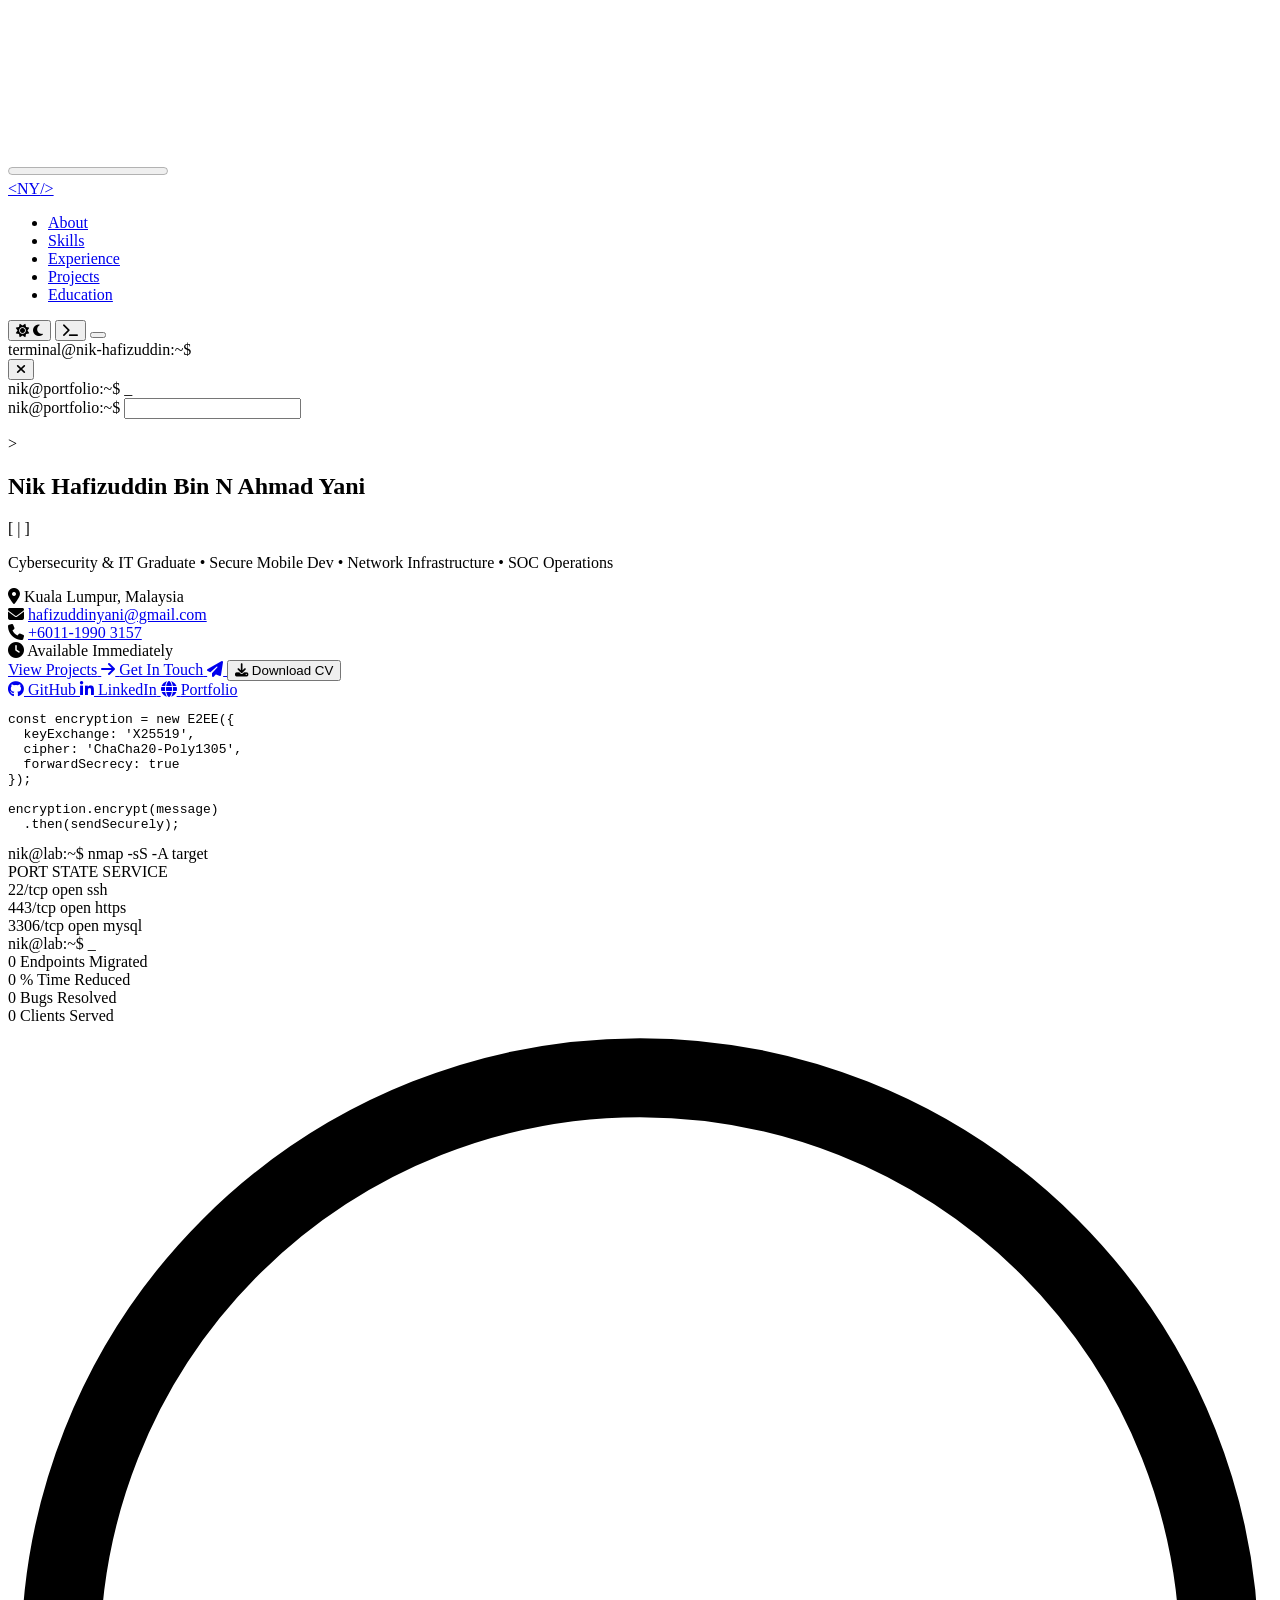
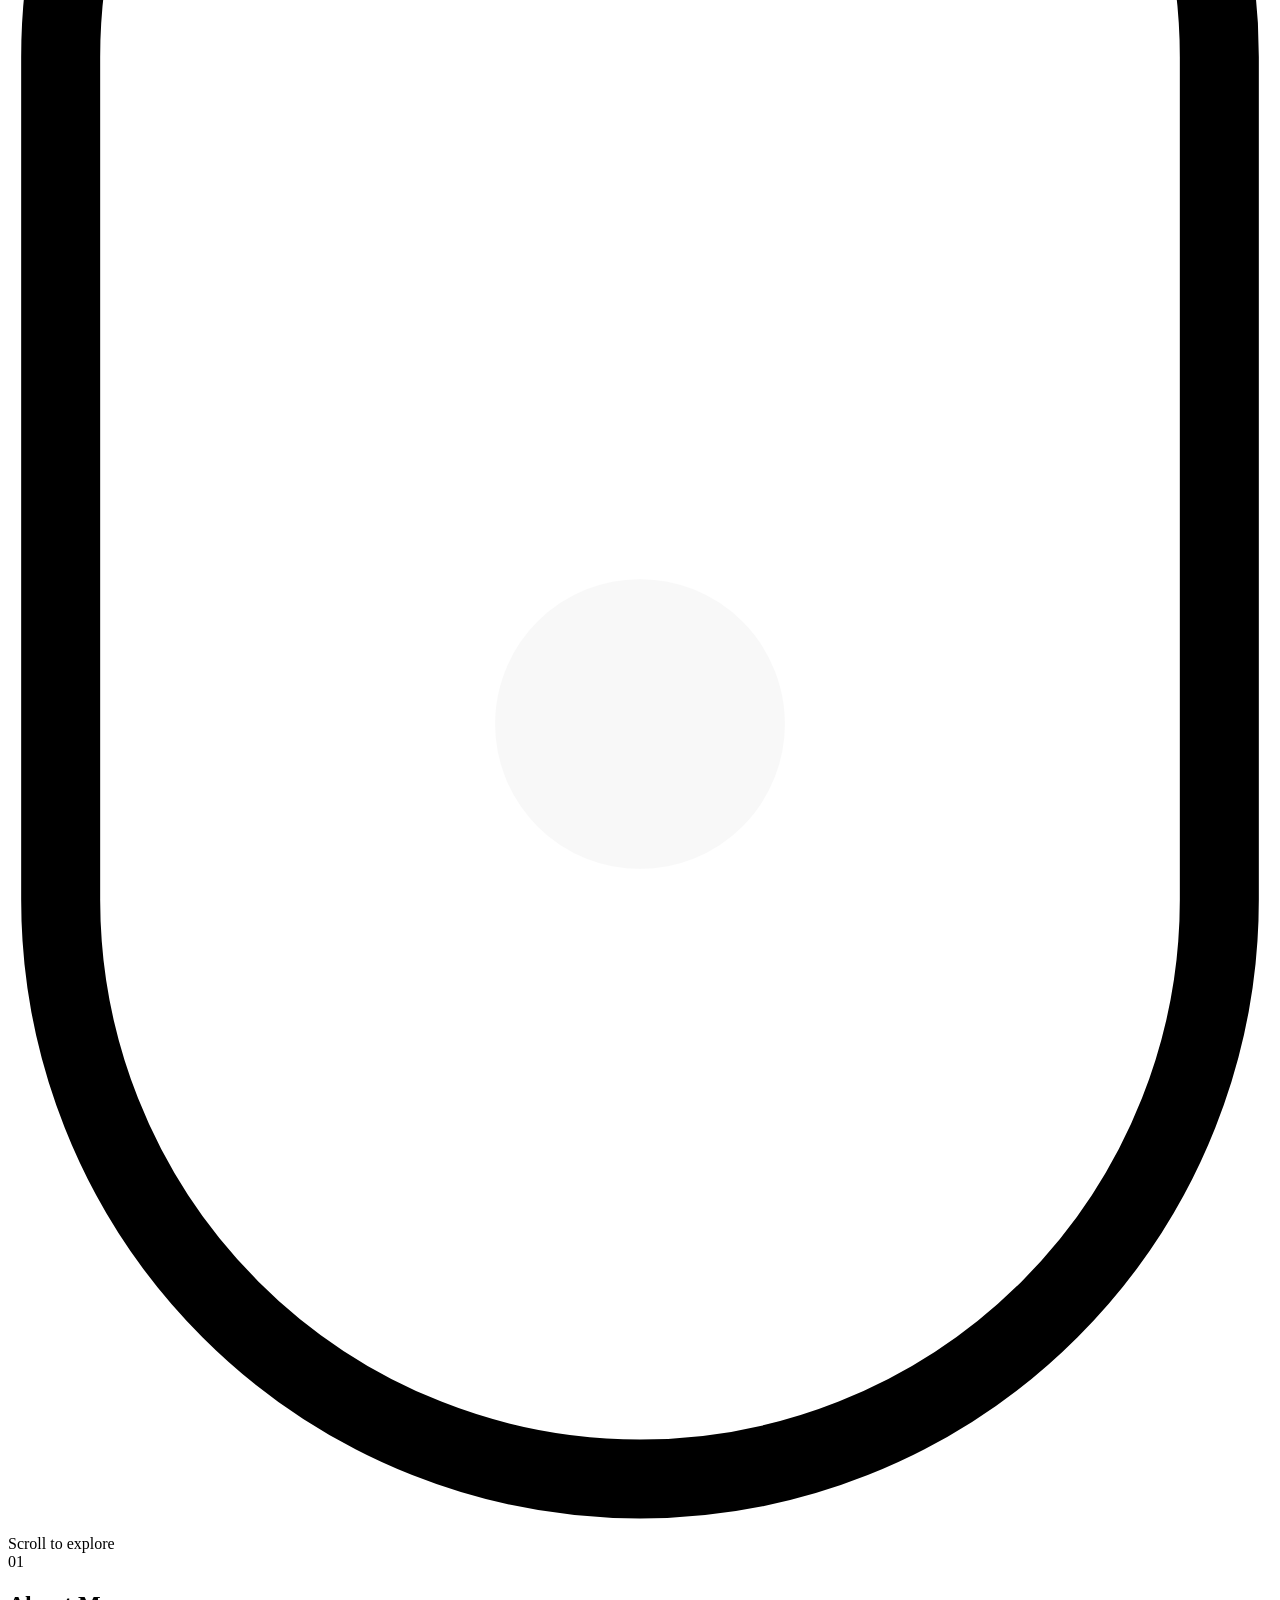
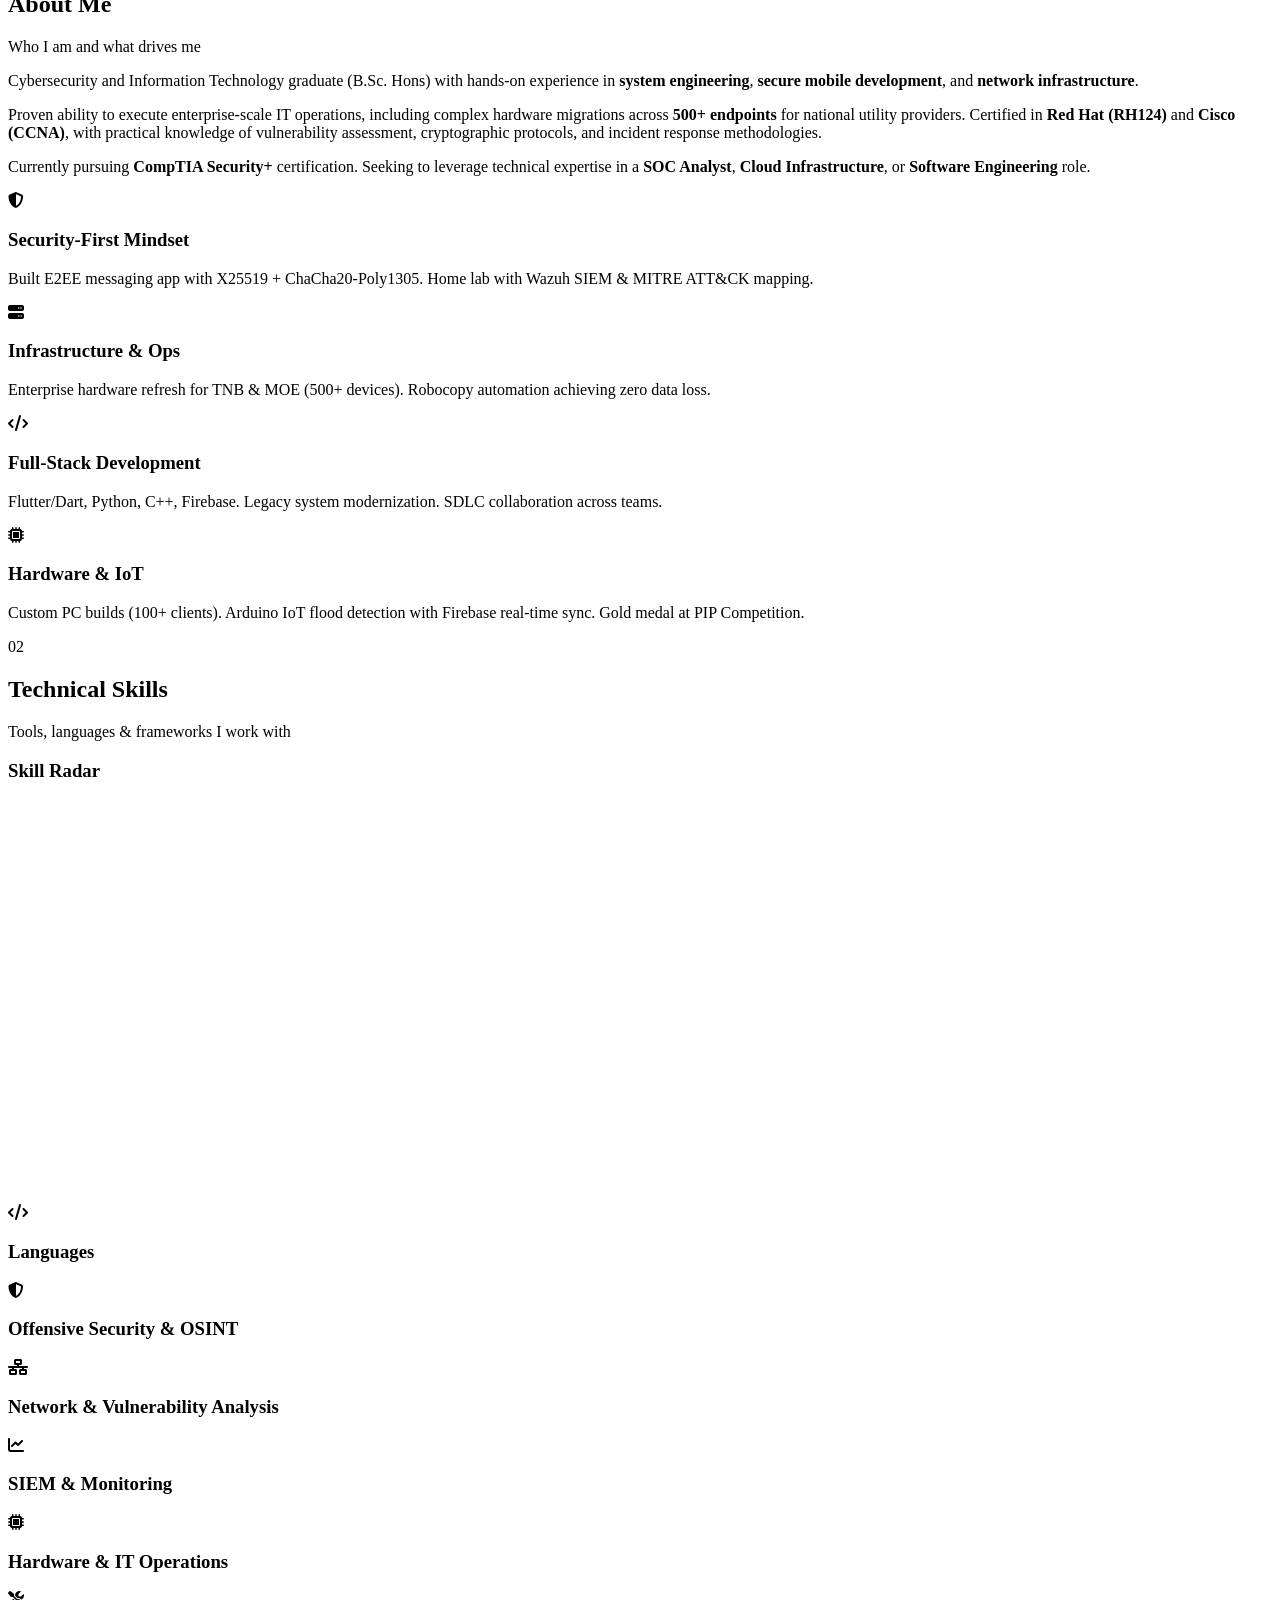
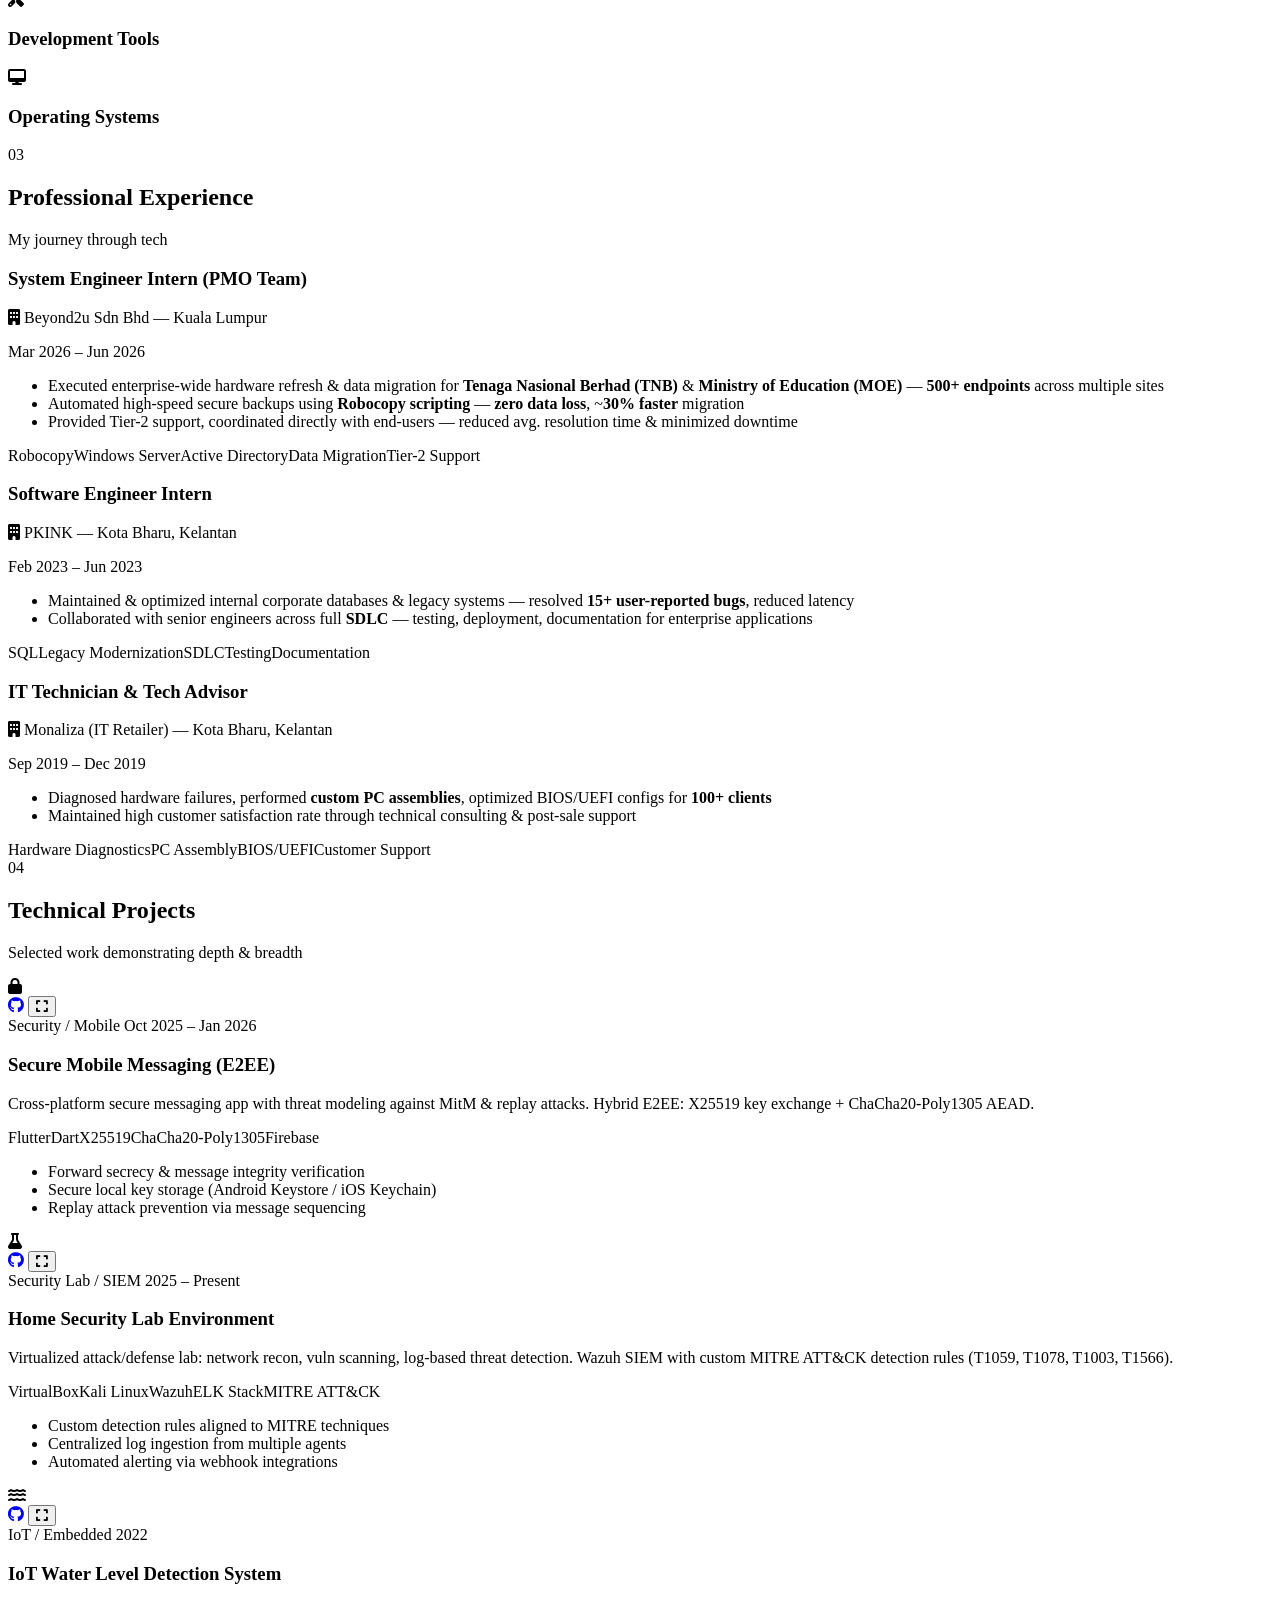
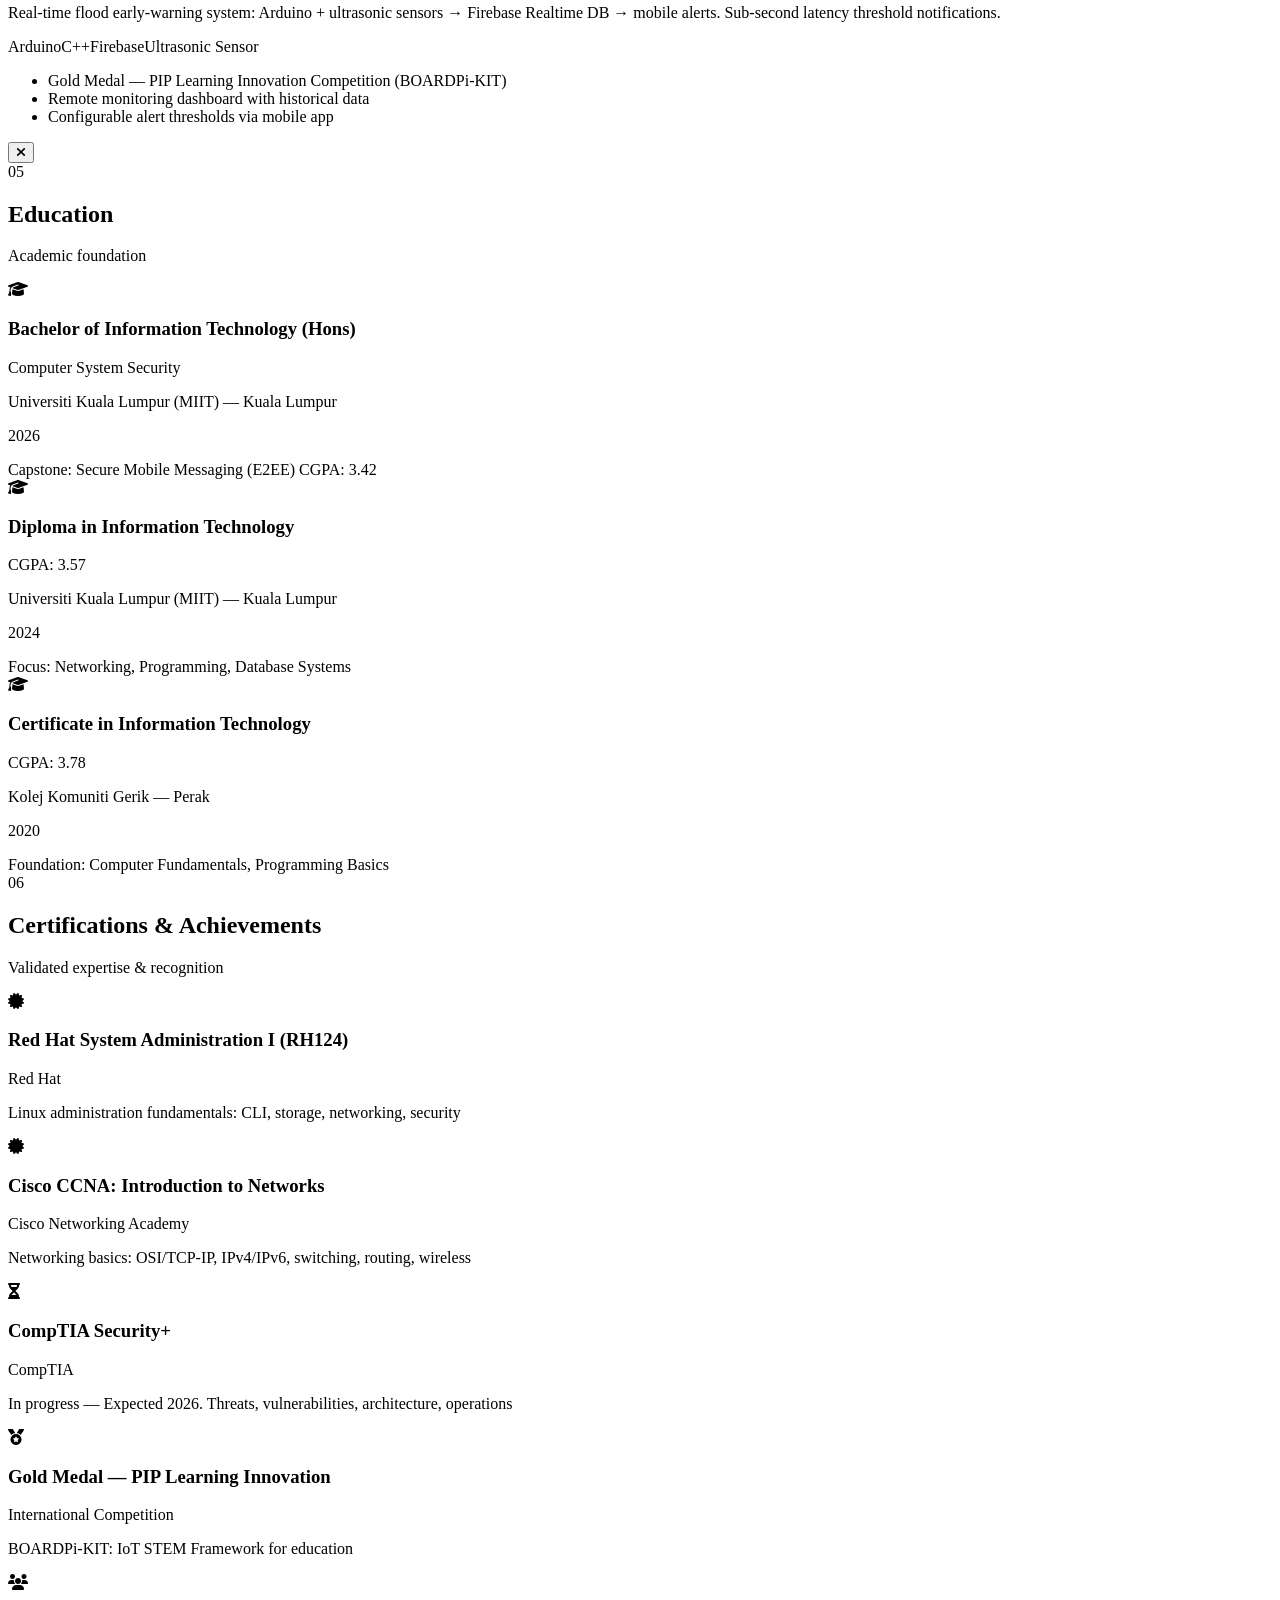
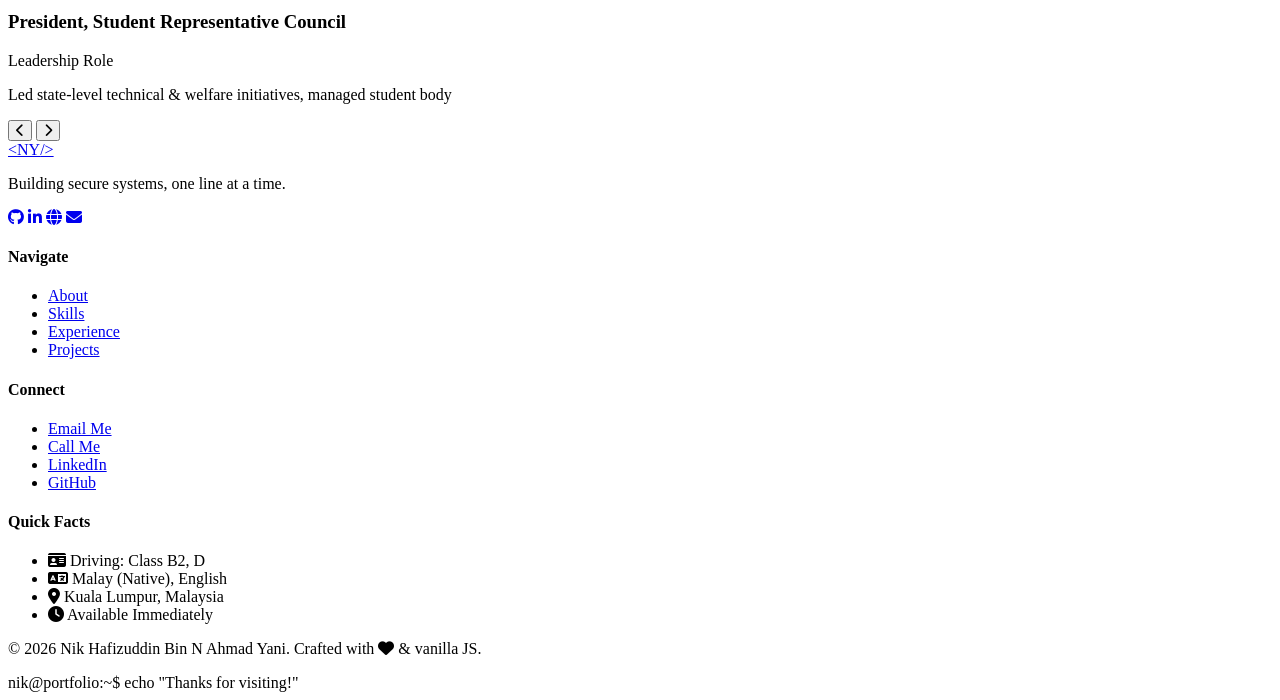
==== index.html @ fbc042b0 "Cybersecurity portfolio - vanilla JS, dark theme, matrix effects" ====
<!DOCTYPE html>
<html lang="en" data-theme="dark">
<head>
  <meta charset="UTF-8" />
  <meta name="viewport" content="width=device-width, initial-scale=1.0" />
  <meta name="description" content="Nik Hafizuddin Yani — Cybersecurity & IT Professional. Secure mobile development, network infrastructure, SOC operations." />
  <meta name="theme-color" content="#0a0e17" />
  <base href="/nik-portfolio-v2/" />
  <title>Nik Hafizuddin Yani | Cybersecurity & IT Portfolio</title>

  <link rel="preconnect" href="https://fonts.googleapis.com" />
  <link rel="preconnect" href="https://fonts.gstatic.com" crossorigin />
  <link href="https://fonts.googleapis.com/css2?family=JetBrains+Mono:wght@400;500;600;700&family=Space+Grotesk:wght@300;400;500;600;700&family=Inter:wght@300;400;500;600&display=swap" rel="stylesheet" />
  <link rel="stylesheet" href="https://cdnjs.cloudflare.com/ajax/libs/font-awesome/6.5.0/css/all.min.css" />
  <link rel="stylesheet" href="style.css" />

  <link rel="apple-touch-icon" sizes="180x180" href="data:image/svg+xml,<svg xmlns='http://www.w3.org/2000/svg' viewBox='0 0 100 100'><text y='.9em' font-size='90'>🛡️</text></svg>" />
</head>
<body>
  <!-- ===== BACKGROUND LAYERS ===== -->
  <canvas id="canvas-particles" class="bg-layer" aria-hidden="true"></canvas>
  <canvas id="canvas-matrix" class="bg-layer" aria-hidden="true"></canvas>
  <div class="bg-gradient" aria-hidden="true"></div>
  <div class="scanlines" aria-hidden="true"></div>

  <!-- ===== CUSTOM CURSOR ===== -->
  <div id="custom-cursor" class="cursor" aria-hidden="true">
    <div class="cursor-dot"></div>
    <div class="cursor-ring"></div>
    <div class="cursor-text"></div>
  </div>

  <!-- ===== PROGRESS BAR ===== -->
  <progress id="scroll-progress" class="scroll-progress" value="0" max="100" aria-hidden="true"></progress>

  <!-- ===== NAVIGATION ===== -->
  <nav class="navbar" role="navigation" aria-label="Main navigation">
    <div class="container nav-container">
      <a href="#hero" class="nav-logo" aria-label="Home">
        <span class="logo-bracket"><</span>NY<span class="logo-bracket">/></span>
      </a>

      <div class="nav-center">
        <ul class="nav-menu" role="menubar">
          <li role="none"><a href="#about" class="nav-link" role="menuitem" data-section="about">About</a></li>
          <li role="none"><a href="#skills" class="nav-link" role="menuitem" data-section="skills">Skills</a></li>
          <li role="none"><a href="#experience" class="nav-link" role="menuitem" data-section="experience">Experience</a></li>
          <li role="none"><a href="#projects" class="nav-link" role="menuitem" data-section="projects">Projects</a></li>
          <li role="none"><a href="#education" class="nav-link" role="menuitem" data-section="education">Education</a></li>
        </ul>
      </div>

      <div class="nav-actions">
        <button id="theme-toggle" class="btn-icon" aria-label="Toggle theme" aria-pressed="false">
          <i class="fas fa-sun" aria-hidden="true"></i>
          <i class="fas fa-moon" aria-hidden="true"></i>
        </button>
        <button id="terminal-toggle" class="btn-icon" aria-label="Open terminal" aria-expanded="false">
          <i class="fas fa-terminal" aria-hidden="true"></i>
        </button>
        <button class="nav-toggle" aria-label="Toggle menu" aria-expanded="false" aria-controls="nav-menu">
          <span class="hamburger"></span>
        </button>
      </div>
    </div>
  </nav>

  <!-- ===== TERMINAL EASTER EGG ===== -->
  <div id="terminal-overlay" class="terminal-overlay" role="dialog" aria-modal="true" aria-label="Interactive terminal">
    <div class="terminal-window">
      <div class="terminal-header">
        <div class="terminal-controls">
          <span class="control close" aria-hidden="true"></span>
          <span class="control minimize" aria-hidden="true"></span>
          <span class="control maximize" aria-hidden="true"></span>
        </div>
        <div class="terminal-title">terminal@nik-hafizuddin:~$</div>
        <button class="terminal-close" aria-label="Close terminal"><i class="fas fa-times"></i></button>
      </div>
      <div class="terminal-body" id="terminal-body">
        <div class="terminal-line">
          <span class="prompt">nik@portfolio:~$</span>
          <span class="cursor-blink">_</span>
        </div>
      </div>
      <div class="terminal-input-wrapper">
        <span class="prompt">nik@portfolio:~$</span>
        <input type="text" id="terminal-input" class="terminal-input" autocomplete="off" spellcheck="false" aria-label="Terminal command input" />
      </div>
    </div>
  </div>

  <!-- ===== HERO SECTION ===== -->
  <section id="hero" class="section hero" aria-labelledby="hero-title">
    <div class="container">
      <div class="hero-grid">
        <div class="hero-content">
          <p class="hero-greeting" aria-hidden="true">> <span class="typing-greeting"></span></p>

          <h1 id="hero-title" class="hero-name">
            <span class="name-line">Nik Hafizuddin</span>
            <span class="name-line">Bin N Ahmad Yani</span>
          </h1>

          <div class="hero-role">
            <span class="role-prefix" aria-hidden="true">[ </span>
            <span class="role-text" id="role-text"></span>
            <span class="role-cursor" aria-hidden="true">|</span>
            <span class="role-suffix" aria-hidden="true"> ]</span>
          </div>

          <p class="hero-tagline">Cybersecurity & IT Graduate • Secure Mobile Dev • Network Infrastructure • SOC Operations</p>

          <div class="hero-meta">
            <div class="meta-item">
              <i class="fas fa-map-marker-alt" aria-hidden="true"></i>
              <span>Kuala Lumpur, Malaysia</span>
            </div>
            <div class="meta-item">
              <i class="fas fa-envelope" aria-hidden="true"></i>
              <a href="mailto:hafizuddinyani@gmail.com">hafizuddinyani@gmail.com</a>
            </div>
            <div class="meta-item">
              <i class="fas fa-phone" aria-hidden="true"></i>
              <a href="tel:+601119903157">+6011-1990 3157</a>
            </div>
            <div class="meta-item">
              <i class="fas fa-clock" aria-hidden="true"></i>
              <span>Available Immediately</span>
            </div>
          </div>

          <div class="hero-actions">
            <a href="#projects" class="btn btn-primary">
              <span>View Projects</span>
              <i class="fas fa-arrow-right" aria-hidden="true"></i>
            </a>
            <a href="#contact" class="btn btn-secondary">
              <span>Get In Touch</span>
              <i class="fas fa-paper-plane" aria-hidden="true"></i>
            </a>
            <button class="btn btn-ghost" id="download-cv" aria-label="Download CV">
              <i class="fas fa-download" aria-hidden="true"></i>
              <span>Download CV</span>
            </button>
          </div>

          <div class="hero-socials">
            <a href="https://github.com/Hafizuddin-Yani" target="_blank" rel="noopener noreferrer" class="social-link" aria-label="GitHub">
              <i class="fab fa-github" aria-hidden="true"></i>
              <span>GitHub</span>
            </a>
            <a href="https://www.linkedin.com/in/nik-hafizuddin-yani-2288362a3/" target="_blank" rel="noopener noreferrer" class="social-link" aria-label="LinkedIn">
              <i class="fab fa-linkedin-in" aria-hidden="true"></i>
              <span>LinkedIn</span>
            </a>
            <a href="https://hafizuddin-yani.github.io" target="_blank" rel="noopener noreferrer" class="social-link" aria-label="Portfolio">
              <i class="fas fa-globe" aria-hidden="true"></i>
              <span>Portfolio</span>
            </a>
          </div>
        </div>

        <div class="hero-visual">
          <div class="hero-card-stack" aria-hidden="true">
            <div class="hero-card card-1">
              <div class="card-glow"></div>
              <div class="card-content">
                <div class="card-header">
                  <span class="card-dot red" aria-hidden="true"></span>
                  <span class="card-dot yellow" aria-hidden="true"></span>
                  <span class="card-dot green" aria-hidden="true"></span>
                </div>
                <pre class="card-code"><code>const encryption = <span class="kw">new</span> E2EE({
  keyExchange: <span class="str">'X25519'</span>,
  cipher: <span class="str">'ChaCha20-Poly1305'</span>,
  forwardSecrecy: <span class="kw">true</span>
});

encryption.<span class="fn">encrypt</span>(message)
  .<span class="fn">then</span>(sendSecurely);</code></pre>
              </div>
            </div>
            <div class="hero-card card-2">
              <div class="card-glow"></div>
              <div class="card-content">
                <div class="card-header">
                  <span class="card-dot red" aria-hidden="true"></span>
                  <span class="card-dot yellow" aria-hidden="true"></span>
                  <span class="card-dot green" aria-hidden="true"></span>
                </div>
                <div class="card-terminal">
                  <div class="term-line"><span class="prompt">nik@lab:~$</span> <span class="cmd">nmap -sS -A target</span></div>
                  <div class="term-line"><span class="out">PORT     STATE SERVICE</span></div>
                  <div class="term-line"><span class="out">22/tcp   open  ssh</span></div>
                  <div class="term-line"><span class="out">443/tcp  open  https</span></div>
                  <div class="term-line"><span class="out">3306/tcp open  mysql</span></div>
                  <div class="term-line"><span class="prompt">nik@lab:~$</span> <span class="cursor-blink">_</span></div>
                </div>
              </div>
            </div>
            <div class="hero-card card-3">
              <div class="card-glow"></div>
              <div class="card-content">
                <div class="card-header">
                  <span class="card-dot red" aria-hidden="true"></span>
                  <span class="card-dot yellow" aria-hidden="true"></span>
                  <span class="card-dot green" aria-hidden="true"></span>
                </div>
                <div class="card-metrics">
                  <div class="metric">
                    <span class="metric-value" data-count="500">0</span>
                    <span class="metric-label">Endpoints Migrated</span>
                  </div>
                  <div class="metric">
                    <span class="metric-value" data-count="30">0</span>
                    <span class="metric-label">% Time Reduced</span>
                  </div>
                  <div class="metric">
                    <span class="metric-value" data-count="15">0</span>
                    <span class="metric-label">Bugs Resolved</span>
                  </div>
                  <div class="metric">
                    <span class="metric-value" data-count="100">0</span>
                    <span class="metric-label">Clients Served</span>
                  </div>
                </div>
              </div>
            </div>
          </div>

          <div class="scroll-indicator" aria-hidden="true">
            <svg class="mouse" viewBox="0 0 24 40" fill="none" stroke="currentColor" stroke-width="1.5">
              <rect x="1" y="1" width="22" height="38" rx="11"/>
              <circle cx="12" cy="10" r="2" fill="currentColor">
                <animate attributeName="cy" from="10" to="25" dur="1.5s" repeatCount="indefinite"/>
                <animate attributeName="opacity" from="1" to="0" dur="1.5s" repeatCount="indefinite"/>
              </circle>
            </svg>
            <span>Scroll to explore</span>
          </div>
        </div>
      </div>
    </div>
  </section>

  <!-- ===== ABOUT SECTION ===== -->
  <section id="about" class="section" aria-labelledby="about-title">
    <div class="container">
      <header class="section-header">
        <span class="section-tag">01</span>
        <h2 id="about-title" class="section-title">About Me</h2>
        <p class="section-subtitle">Who I am and what drives me</p>
        <div class="section-divider"><span></span></div>
      </header>

      <div class="about-grid">
        <div class="about-text reveal">
          <p>Cybersecurity and Information Technology graduate (B.Sc. Hons) with hands-on experience in <strong>system engineering</strong>, <strong>secure mobile development</strong>, and <strong>network infrastructure</strong>.</p>
          <p>Proven ability to execute enterprise-scale IT operations, including complex hardware migrations across <strong>500+ endpoints</strong> for national utility providers. Certified in <strong>Red Hat (RH124)</strong> and <strong>Cisco (CCNA)</strong>, with practical knowledge of vulnerability assessment, cryptographic protocols, and incident response methodologies.</p>
          <p>Currently pursuing <strong>CompTIA Security+</strong> certification. Seeking to leverage technical expertise in a <strong>SOC Analyst</strong>, <strong>Cloud Infrastructure</strong>, or <strong>Software Engineering</strong> role.</p>
        </div>

        <div class="about-highlights reveal">
          <div class="highlight-card">
            <div class="highlight-icon"><i class="fas fa-shield-alt" aria-hidden="true"></i></div>
            <div class="highlight-content">
              <h3>Security-First Mindset</h3>
              <p>Built E2EE messaging app with X25519 + ChaCha20-Poly1305. Home lab with Wazuh SIEM & MITRE ATT&CK mapping.</p>
            </div>
          </div>
          <div class="highlight-card">
            <div class="highlight-icon"><i class="fas fa-server" aria-hidden="true"></i></div>
            <div class="highlight-content">
              <h3>Infrastructure & Ops</h3>
              <p>Enterprise hardware refresh for TNB & MOE (500+ devices). Robocopy automation achieving zero data loss.</p>
            </div>
          </div>
          <div class="highlight-card">
            <div class="highlight-icon"><i class="fas fa-code" aria-hidden="true"></i></div>
            <div class="highlight-content">
              <h3>Full-Stack Development</h3>
              <p>Flutter/Dart, Python, C++, Firebase. Legacy system modernization. SDLC collaboration across teams.</p>
            </div>
          </div>
          <div class="highlight-card">
            <div class="highlight-icon"><i class="fas fa-microchip" aria-hidden="true"></i></div>
            <div class="highlight-content">
              <h3>Hardware & IoT</h3>
              <p>Custom PC builds (100+ clients). Arduino IoT flood detection with Firebase real-time sync. Gold medal at PIP Competition.</p>
            </div>
          </div>
        </div>
      </div>
    </div>
  </section>

  <!-- ===== SKILLS SECTION ===== -->
  <section id="skills" class="section section-alt" aria-labelledby="skills-title">
    <div class="container">
      <header class="section-header">
        <span class="section-tag">02</span>
        <h2 id="skills-title" class="section-title">Technical Skills</h2>
        <p class="section-subtitle">Tools, languages & frameworks I work with</p>
        <div class="section-divider"><span></span></div>
      </header>

      <div class="skills-layout">
        <div class="skills-radar-wrap reveal">
          <h3 class="radar-title">Skill Radar</h3>
          <canvas id="skill-radar" class="skill-radar" aria-label="Skill proficiency radar chart" width="400" height="400"></canvas>
          <div class="radar-legend" id="radar-legend"></div>
        </div>

        <div class="skills-categories">
          <div class="skill-category reveal" data-category="languages">
            <div class="category-header">
              <i class="fas fa-code" aria-hidden="true"></i>
              <h3>Languages</h3>
            </div>
            <div class="skill-bars" id="skills-languages"></div>
          </div>

          <div class="skill-category reveal" data-category="security">
            <div class="category-header">
              <i class="fas fa-shield-halved" aria-hidden="true"></i>
              <h3>Offensive Security & OSINT</h3>
            </div>
            <div class="skill-bars" id="skills-security"></div>
          </div>

          <div class="skill-category reveal" data-category="network">
            <div class="category-header">
              <i class="fas fa-network-wired" aria-hidden="true"></i>
              <h3>Network & Vulnerability Analysis</h3>
            </div>
            <div class="skill-bars" id="skills-network"></div>
          </div>

          <div class="skill-category reveal" data-category="siem">
            <div class="category-header">
              <i class="fas fa-chart-line" aria-hidden="true"></i>
              <h3>SIEM & Monitoring</h3>
            </div>
            <div class="skill-bars" id="skills-siem"></div>
          </div>

          <div class="skill-category reveal" data-category="hardware">
            <div class="category-header">
              <i class="fas fa-microchip" aria-hidden="true"></i>
              <h3>Hardware & IT Operations</h3>
            </div>
            <div class="skill-bars" id="skills-hardware"></div>
          </div>

          <div class="skill-category reveal" data-category="devtools">
            <div class="category-header">
              <i class="fas fa-tools" aria-hidden="true"></i>
              <h3>Development Tools</h3>
            </div>
            <div class="skill-bars" id="skills-devtools"></div>
          </div>

          <div class="skill-category reveal" data-category="os">
            <div class="category-header">
              <i class="fas fa-desktop" aria-hidden="true"></i>
              <h3>Operating Systems</h3>
            </div>
            <div class="skill-bars" id="skills-os"></div>
          </div>
        </div>
      </div>
    </div>
  </section>

  <!-- ===== EXPERIENCE SECTION ===== -->
  <section id="experience" class="section" aria-labelledby="experience-title">
    <div class="container">
      <header class="section-header">
        <span class="section-tag">03</span>
        <h2 id="experience-title" class="section-title">Professional Experience</h2>
        <p class="section-subtitle">My journey through tech</p>
        <div class="section-divider"><span></span></div>
      </header>

      <div class="timeline" role="list" aria-label="Work experience timeline">
        <div class="timeline-item reveal" role="listitem">
          <div class="timeline-marker" aria-hidden="true">
            <span class="marker-dot"></span>
            <span class="marker-pulse"></span>
          </div>
          <div class="timeline-content">
            <div class="timeline-header">
              <div>
                <h3 class="timeline-role">System Engineer Intern (PMO Team)</h3>
                <p class="timeline-company"><i class="fas fa-building" aria-hidden="true"></i> Beyond2u Sdn Bhd — Kuala Lumpur</p>
              </div>
              <span class="timeline-date">Mar 2026 – Jun 2026</span>
            </div>
            <ul class="timeline-details">
              <li>Executed enterprise-wide hardware refresh & data migration for <strong>Tenaga Nasional Berhad (TNB)</strong> & <strong>Ministry of Education (MOE)</strong> — <strong>500+ endpoints</strong> across multiple sites</li>
              <li>Automated high-speed secure backups using <strong>Robocopy scripting</strong> — <strong>zero data loss</strong>, ~<strong>30% faster</strong> migration</li>
              <li>Provided Tier-2 support, coordinated directly with end-users — reduced avg. resolution time & minimized downtime</li>
            </ul>
            <div class="timeline-tech">
              <span>Robocopy</span><span>Windows Server</span><span>Active Directory</span><span>Data Migration</span><span>Tier-2 Support</span>
            </div>
          </div>
        </div>

        <div class="timeline-item reveal" role="listitem">
          <div class="timeline-marker" aria-hidden="true">
            <span class="marker-dot"></span>
            <span class="marker-pulse"></span>
          </div>
          <div class="timeline-content">
            <div class="timeline-header">
              <div>
                <h3 class="timeline-role">Software Engineer Intern</h3>
                <p class="timeline-company"><i class="fas fa-building" aria-hidden="true"></i> PKINK — Kota Bharu, Kelantan</p>
              </div>
              <span class="timeline-date">Feb 2023 – Jun 2023</span>
            </div>
            <ul class="timeline-details">
              <li>Maintained & optimized internal corporate databases & legacy systems — resolved <strong>15+ user-reported bugs</strong>, reduced latency</li>
              <li>Collaborated with senior engineers across full <strong>SDLC</strong> — testing, deployment, documentation for enterprise applications</li>
            </ul>
            <div class="timeline-tech">
              <span>SQL</span><span>Legacy Modernization</span><span>SDLC</span><span>Testing</span><span>Documentation</span>
            </div>
          </div>
        </div>

        <div class="timeline-item reveal" role="listitem">
          <div class="timeline-marker" aria-hidden="true">
            <span class="marker-dot"></span>
            <span class="marker-pulse"></span>
          </div>
          <div class="timeline-content">
            <div class="timeline-header">
              <div>
                <h3 class="timeline-role">IT Technician & Tech Advisor</h3>
                <p class="timeline-company"><i class="fas fa-building" aria-hidden="true"></i> Monaliza (IT Retailer) — Kota Bharu, Kelantan</p>
              </div>
              <span class="timeline-date">Sep 2019 – Dec 2019</span>
            </div>
            <ul class="timeline-details">
              <li>Diagnosed hardware failures, performed <strong>custom PC assemblies</strong>, optimized BIOS/UEFI configs for <strong>100+ clients</strong></li>
              <li>Maintained high customer satisfaction rate through technical consulting & post-sale support</li>
            </ul>
            <div class="timeline-tech">
              <span>Hardware Diagnostics</span><span>PC Assembly</span><span>BIOS/UEFI</span><span>Customer Support</span>
            </div>
          </div>
        </div>
      </div>
    </div>
  </section>

  <!-- ===== PROJECTS SECTION ===== -->
  <section id="projects" class="section section-alt" aria-labelledby="projects-title">
    <div class="container">
      <header class="section-header">
        <span class="section-tag">04</span>
        <h2 id="projects-title" class="section-title">Technical Projects</h2>
        <p class="section-subtitle">Selected work demonstrating depth & breadth</p>
        <div class="section-divider"><span></span></div>
      </header>

      <div class="projects-grid" role="list">
        <article class="project-card reveal" role="listitem" data-project="secure-messaging">
          <div class="project-visual">
            <div class="project-glow"></div>
            <div class="project-icon"><i class="fas fa-lock" aria-hidden="true"></i></div>
            <div class="project-overlay">
              <a href="#" class="project-link" aria-label="View source code"><i class="fab fa-github" aria-hidden="true"></i></a>
              <button class="project-link" data-modal="secure-messaging" aria-label="View details"><i class="fas fa-expand" aria-hidden="true"></i></button>
            </div>
          </div>
          <div class="project-content">
            <div class="project-meta">
              <span class="project-type">Security / Mobile</span>
              <span class="project-date">Oct 2025 – Jan 2026</span>
            </div>
            <h3 class="project-title">Secure Mobile Messaging (E2EE)</h3>
            <p class="project-desc">Cross-platform secure messaging app with threat modeling against MitM & replay attacks. Hybrid E2EE: X25519 key exchange + ChaCha20-Poly1305 AEAD.</p>
            <div class="project-tech">
              <span>Flutter</span><span>Dart</span><span>X25519</span><span>ChaCha20-Poly1305</span><span>Firebase</span>
            </div>
            <ul class="project-highlights">
              <li>Forward secrecy & message integrity verification</li>
              <li>Secure local key storage (Android Keystore / iOS Keychain)</li>
              <li>Replay attack prevention via message sequencing</li>
            </ul>
          </div>
        </article>

        <article class="project-card reveal" role="listitem" data-project="security-lab">
          <div class="project-visual">
            <div class="project-glow"></div>
            <div class="project-icon"><i class="fas fa-flask" aria-hidden="true"></i></div>
            <div class="project-overlay">
              <a href="#" class="project-link" aria-label="View source code"><i class="fab fa-github" aria-hidden="true"></i></a>
              <button class="project-link" data-modal="security-lab" aria-label="View details"><i class="fas fa-expand" aria-hidden="true"></i></button>
            </div>
          </div>
          <div class="project-content">
            <div class="project-meta">
              <span class="project-type">Security Lab / SIEM</span>
              <span class="project-date">2025 – Present</span>
            </div>
            <h3 class="project-title">Home Security Lab Environment</h3>
            <p class="project-desc">Virtualized attack/defense lab: network recon, vuln scanning, log-based threat detection. Wazuh SIEM with custom MITRE ATT&CK detection rules (T1059, T1078, T1003, T1566).</p>
            <div class="project-tech">
              <span>VirtualBox</span><span>Kali Linux</span><span>Wazuh</span><span>ELK Stack</span><span>MITRE ATT&CK</span>
            </div>
            <ul class="project-highlights">
              <li>Custom detection rules aligned to MITRE techniques</li>
              <li>Centralized log ingestion from multiple agents</li>
              <li>Automated alerting via webhook integrations</li>
            </ul>
          </div>
        </article>

        <article class="project-card reveal" role="listitem" data-project="iot-water">
          <div class="project-visual">
            <div class="project-glow"></div>
            <div class="project-icon"><i class="fas fa-water" aria-hidden="true"></i></div>
            <div class="project-overlay">
              <a href="#" class="project-link" aria-label="View source code"><i class="fab fa-github" aria-hidden="true"></i></a>
              <button class="project-link" data-modal="iot-water" aria-label="View details"><i class="fas fa-expand" aria-hidden="true"></i></button>
            </div>
          </div>
          <div class="project-content">
            <div class="project-meta">
              <span class="project-type">IoT / Embedded</span>
              <span class="project-date">2022</span>
            </div>
            <h3 class="project-title">IoT Water Level Detection System</h3>
            <p class="project-desc">Real-time flood early-warning system: Arduino + ultrasonic sensors → Firebase Realtime DB → mobile alerts. Sub-second latency threshold notifications.</p>
            <div class="project-tech">
              <span>Arduino</span><span>C++</span><span>Firebase</span><span>Ultrasonic Sensor</span>
            </div>
            <ul class="project-highlights">
              <li>Gold Medal — PIP Learning Innovation Competition (BOARDPi-KIT)</li>
              <li>Remote monitoring dashboard with historical data</li>
              <li>Configurable alert thresholds via mobile app</li>
            </ul>
          </div>
        </article>
      </div>
    </div>
  </section>

  <!-- ===== PROJECT MODALS ===== -->
  <div id="project-modal" class="modal" role="dialog" aria-modal="true" aria-labelledby="modal-title">
    <div class="modal-backdrop" aria-hidden="true"></div>
    <div class="modal-window">
      <button class="modal-close" aria-label="Close modal"><i class="fas fa-times" aria-hidden="true"></i></button>
      <div class="modal-content" id="modal-content"></div>
    </div>
  </div>

  <!-- ===== EDUCATION SECTION ===== -->
  <section id="education" class="section" aria-labelledby="education-title">
    <div class="container">
      <header class="section-header">
        <span class="section-tag">05</span>
        <h2 id="education-title" class="section-title">Education</h2>
        <p class="section-subtitle">Academic foundation</p>
        <div class="section-divider"><span></span></div>
      </header>

      <div class="education-timeline">
        <article class="edu-item reveal">
          <div class="edu-marker" aria-hidden="true"></div>
          <div class="edu-content">
            <div class="edu-icon"><i class="fas fa-graduation-cap" aria-hidden="true"></i></div>
            <h3>Bachelor of Information Technology (Hons)</h3>
            <p class="edu-field">Computer System Security</p>
            <p class="edu-school">Universiti Kuala Lumpur (MIIT) — Kuala Lumpur</p>
            <p class="edu-year">2026</p>
            <div class="edu-details">
              <span>Capstone: Secure Mobile Messaging (E2EE)</span>
              <span>CGPA: 3.42</span>
            </div>
          </div>
        </article>

        <article class="edu-item reveal">
          <div class="edu-marker" aria-hidden="true"></div>
          <div class="edu-content">
            <div class="edu-icon"><i class="fas fa-graduation-cap" aria-hidden="true"></i></div>
            <h3>Diploma in Information Technology</h3>
            <p class="edu-field">CGPA: 3.57</p>
            <p class="edu-school">Universiti Kuala Lumpur (MIIT) — Kuala Lumpur</p>
            <p class="edu-year">2024</p>
            <div class="edu-details">
              <span>Focus: Networking, Programming, Database Systems</span>
            </div>
          </div>
        </article>

        <article class="edu-item reveal">
          <div class="edu-marker" aria-hidden="true"></div>
          <div class="edu-content">
            <div class="edu-icon"><i class="fas fa-graduation-cap" aria-hidden="true"></i></div>
            <h3>Certificate in Information Technology</h3>
            <p class="edu-field">CGPA: 3.78</p>
            <p class="edu-school">Kolej Komuniti Gerik — Perak</p>
            <p class="edu-year">2020</p>
            <div class="edu-details">
              <span>Foundation: Computer Fundamentals, Programming Basics</span>
            </div>
          </div>
        </article>
      </div>
    </div>
  </section>

  <!-- ===== CERTIFICATIONS SECTION ===== -->
  <section id="certifications" class="section section-alt" aria-labelledby="certifications-title">
    <div class="container">
      <header class="section-header">
        <span class="section-tag">06</span>
        <h2 id="certifications-title" class="section-title">Certifications & Achievements</h2>
        <p class="section-subtitle">Validated expertise & recognition</p>
        <div class="section-divider"><span></span></div>
      </header>

      <div class="certs-carousel">
        <div class="certs-track" id="certs-track">
          <article class="cert-card reveal">
            <div class="cert-badge"><i class="fas fa-certificate" aria-hidden="true"></i></div>
            <h3>Red Hat System Administration I (RH124)</h3>
            <p class="cert-issuer">Red Hat</p>
            <p class="cert-desc">Linux administration fundamentals: CLI, storage, networking, security</p>
          </article>

          <article class="cert-card reveal">
            <div class="cert-badge"><i class="fas fa-certificate" aria-hidden="true"></i></div>
            <h3>Cisco CCNA: Introduction to Networks</h3>
            <p class="cert-issuer">Cisco Networking Academy</p>
            <p class="cert-desc">Networking basics: OSI/TCP-IP, IPv4/IPv6, switching, routing, wireless</p>
          </article>

          <article class="cert-card reveal">
            <div class="cert-badge in-progress"><i class="fas fa-hourglass-half" aria-hidden="true"></i></div>
            <h3>CompTIA Security+</h3>
            <p class="cert-issuer">CompTIA</p>
            <p class="cert-desc">In progress — Expected 2026. Threats, vulnerabilities, architecture, operations</p>
          </article>

          <article class="cert-card reveal">
            <div class="cert-badge gold"><i class="fas fa-medal" aria-hidden="true"></i></div>
            <h3>Gold Medal — PIP Learning Innovation</h3>
            <p class="cert-issuer">International Competition</p>
            <p class="cert-desc">BOARDPi-KIT: IoT STEM Framework for education</p>
          </article>

          <article class="cert-card reveal">
            <div class="cert-badge"><i class="fas fa-users" aria-hidden="true"></i></div>
            <h3>President, Student Representative Council</h3>
            <p class="cert-issuer">Leadership Role</p>
            <p class="cert-desc">Led state-level technical & welfare initiatives, managed student body</p>
          </article>
        </div>
        <button class="carousel-btn prev" aria-label="Previous certification"><i class="fas fa-chevron-left" aria-hidden="true"></i></button>
        <button class="carousel-btn next" aria-label="Next certification"><i class="fas fa-chevron-right" aria-hidden="true"></i></button>
        <div class="carousel-dots" id="certs-dots"></div>
      </div>
    </div>
  </section>

  <!-- ===== CONTACT / FOOTER ===== -->
  <footer id="contact" class="footer" role="contentinfo">
    <div class="container">
      <div class="footer-main">
        <div class="footer-brand">
          <a href="#hero" class="footer-logo"><span class="logo-bracket"><</span>NY<span class="logo-bracket">/></span></a>
          <p class="footer-tagline">Building secure systems, one line at a time.</p>
          <div class="footer-socials">
            <a href="https://github.com/Hafizuddin-Yani" target="_blank" rel="noopener noreferrer" aria-label="GitHub"><i class="fab fa-github" aria-hidden="true"></i></a>
            <a href="https://www.linkedin.com/in/nik-hafizuddin-yani-2288362a3/" target="_blank" rel="noopener noreferrer" aria-label="LinkedIn"><i class="fab fa-linkedin-in" aria-hidden="true"></i></a>
            <a href="https://hafizuddin-yani.github.io" target="_blank" rel="noopener noreferrer" aria-label="Portfolio"><i class="fas fa-globe" aria-hidden="true"></i></a>
            <a href="mailto:hafizuddinyani@gmail.com" aria-label="Email"><i class="fas fa-envelope" aria-hidden="true"></i></a>
          </div>
        </div>

        <div class="footer-links">
          <div class="footer-col">
            <h4>Navigate</h4>
            <ul>
              <li><a href="#about">About</a></li>
              <li><a href="#skills">Skills</a></li>
              <li><a href="#experience">Experience</a></li>
              <li><a href="#projects">Projects</a></li>
            </ul>
          </div>
          <div class="footer-col">
            <h4>Connect</h4>
            <ul>
              <li><a href="mailto:hafizuddinyani@gmail.com">Email Me</a></li>
              <li><a href="tel:+601119903157">Call Me</a></li>
              <li><a href="https://www.linkedin.com/in/nik-hafizuddin-yani-2288362a3/" target="_blank" rel="noopener noreferrer">LinkedIn</a></li>
              <li><a href="https://github.com/Hafizuddin-Yani" target="_blank" rel="noopener noreferrer">GitHub</a></li>
            </ul>
          </div>
          <div class="footer-col">
            <h4>Quick Facts</h4>
            <ul class="footer-facts">
              <li><i class="fas fa-id-card" aria-hidden="true"></i> Driving: Class B2, D</li>
              <li><i class="fas fa-language" aria-hidden="true"></i> Malay (Native), English</li>
              <li><i class="fas fa-map-marker-alt" aria-hidden="true"></i> Kuala Lumpur, Malaysia</li>
              <li><i class="fas fa-clock" aria-hidden="true"></i> Available Immediately</li>
            </ul>
          </div>
        </div>
      </div>

      <div class="footer-bottom">
        <p class="copyright">&copy; 2026 Nik Hafizuddin Bin N Ahmad Yani. Crafted with <i class="fas fa-heart" aria-hidden="true"></i> & vanilla JS.</p>
        <div class="footer-terminal">
          <span class="prompt">nik@portfolio:~$</span>
          <span class="cmd">echo "Thanks for visiting!"</span>
        </div>
      </div>
    </div>
  </footer>

  <!-- ===== SCRIPTS ===== -->
  <script src="script.js"></script>
</body>
</html>
---- style.css ----
/* ==========================================================================
   CYBERSECURITY PORTFOLIO — ADVANCED STYLES
   ========================================================================== */

/* ===== CSS VARIABLES ===== */
:root {
  /* Dark Theme (Default) */
  --bg-primary: #0a0e17;
  --bg-secondary: #0f1520;
  --bg-tertiary: #141c2e;
  --bg-card: rgba(20, 28, 46, 0.85);
  --bg-card-hover: rgba(20, 28, 46, 0.95);
  --bg-nav: rgba(10, 14, 23, 0.92);
  --bg-glass: rgba(20, 28, 46, 0.6);
  --bg-glass-strong: rgba(20, 28, 46, 0.85);

  --text-primary: #e8edf5;
  --text-secondary: #8892a4;
  --text-muted: #5a6578;
  --text-inverse: #0a0e17;

  --accent: #00d4ff;
  --accent-dim: rgba(0, 212, 255, 0.12);
  --accent-glow: rgba(0, 212, 255, 0.4);
  --accent-strong: rgba(0, 212, 255, 0.6);

  --green: #00ff88;
  --green-dim: rgba(0, 255, 136, 0.12);
  --green-glow: rgba(0, 255, 136, 0.4);

  --amber: #ffb800;
  --amber-dim: rgba(255, 184, 0, 0.12);
  --amber-glow: rgba(255, 184, 0, 0.4);

  --red: #ff4466;
  --red-dim: rgba(255, 68, 102, 0.12);
  --red-glow: rgba(255, 68, 102, 0.4);

  --border: rgba(0, 212, 255, 0.08);
  --border-hover: rgba(0, 212, 255, 0.25);
  --border-strong: rgba(0, 212, 255, 0.15);

  --radius: 12px;
  --radius-lg: 20px;
  --radius-xl: 28px;

  --font-mono: 'JetBrains Mono', 'Fira Code', monospace;
  --font-display: 'Space Grotesk', sans-serif;
  --font-ui: 'Inter', -apple-system, BlinkMacSystemFont, sans-serif;

  --transition: 0.3s cubic-bezier(0.4, 0, 0.2, 1);
  --transition-slow: 0.5s cubic-bezier(0.4, 0, 0.2, 1);
  --transition-fast: 0.15s ease;

  --shadow-sm: 0 2px 8px rgba(0, 0, 0, 0.2);
  --shadow-md: 0 8px 24px rgba(0, 0, 0, 0.3);
  --shadow-lg: 0 16px 48px rgba(0, 0, 0, 0.4);
  --shadow-glow: 0 0 32px var(--accent-glow);
  --shadow-glow-green: 0 0 32px var(--green-glow);
  --shadow-glow-amber: 0 0 32px var(--amber-glow);

  --z-bg: -1;
  --z-base: 1;
  --z-nav: 1000;
  --z-modal: 2000;
  --z-cursor: 9999;
  --z-toast: 3000;
}

/* Light Theme */
[data-theme="light"] {
  --bg-primary: #f5f7fb;
  --bg-secondary: #edf0f7;
  --bg-tertiary: #e2e6f0;
  --bg-card: rgba(255, 255, 255, 0.9);
  --bg-card-hover: rgba(255, 255, 255, 0.98);
  --bg-nav: rgba(245, 247, 251, 0.95);
  --bg-glass: rgba(255, 255, 255, 0.7);
  --bg-glass-strong: rgba(255, 255, 255, 0.85);

  --text-primary: #1a1f2e;
  --text-secondary: #5a6578;
  --text-muted: #8892a4;
  --text-inverse: #f5f7fb;

  --accent: #0088cc;
  --accent-dim: rgba(0, 136, 204, 0.1);
  --accent-glow: rgba(0, 136, 204, 0.3);
  --accent-strong: rgba(0, 136, 204, 0.5);

  --green: #00aa55;
  --green-dim: rgba(0, 170, 85, 0.1);
  --green-glow: rgba(0, 170, 85, 0.3);

  --amber: #cc8800;
  --amber-dim: rgba(204, 136, 0, 0.1);
  --amber-glow: rgba(204, 136, 0, 0.3);

  --red: #cc3344;
  --red-dim: rgba(204, 51, 68, 0.1);
  --red-glow: rgba(204, 51, 68, 0.3);

  --border: rgba(0, 136, 204, 0.12);
  --border-hover: rgba(0, 136, 204, 0.25);
  --border-strong: rgba(0, 136, 204, 0.2);

  --shadow-sm: 0 2px 8px rgba(0, 0, 0, 0.08);
  --shadow-md: 0 8px 24px rgba(0, 0, 0, 0.1);
  --shadow-lg: 0 16px 48px rgba(0, 0, 0, 0.12);
  --shadow-glow: 0 0 32px var(--accent-glow);
}

/* ===== RESET & BASE ===== */
*, *::before, *::after {
  margin: 0;
  padding: 0;
  box-sizing: border-box;
}

html {
  scroll-behavior: smooth;
  scroll-padding-top: 90px;
  font-size: 16px;
}

@media (prefers-reduced-motion: reduce) {
  html { scroll-behavior: auto; }
  *, *::before, *::after {
    animation-duration: 0.01ms !important;
    animation-iteration-count: 1 !important;
    transition-duration: 0.01ms !important;
  }
}

body {
  font-family: var(--font-ui);
  background: var(--bg-primary);
  color: var(--text-primary);
  line-height: 1.7;
  overflow-x: hidden;
  -webkit-font-smoothing: antialiased;
  -moz-osx-font-smoothing: grayscale;
  transition: background var(--transition-slow), color var(--transition-slow);
}

::selection {
  background: var(--accent);
  color: var(--text-inverse);
}

::-webkit-scrollbar { width: 8px; height: 8px; }
::-webkit-scrollbar-track { background: var(--bg-primary); }
::-webkit-scrollbar-thumb { background: var(--border); border-radius: 4px; }
::-webkit-scrollbar-thumb:hover { background: var(--accent); }

/* Focus visible */
:focus-visible {
  outline: 2px solid var(--accent);
  outline-offset: 2px;
}

/* ===== CONTAINER ===== */
.container {
  max-width: 1280px;
  margin: 0 auto;
  padding: 0 24px;
}

@media (max-width: 768px) {
  .container { padding: 0 16px; }
}

/* ===== BACKGROUND LAYERS ===== */
.bg-layer {
  position: fixed;
  top: 0; left: 0;
  width: 100%; height: 100%;
  z-index: var(--z-bg);
  pointer-events: none;
}

.bg-gradient {
  position: fixed;
  top: 0; left: 0;
  width: 100%; height: 100%;
  z-index: var(--z-bg);
  pointer-events: none;
  background:
    radial-gradient(ellipse 80% 50% at 20% 0%, var(--accent-dim) 0%, transparent 50%),
    radial-gradient(ellipse 60% 40% at 80% 100%, var(--green-dim) 0%, transparent 50%),
    radial-gradient(ellipse 40% 30% at 50% 50%, var(--amber-dim) 0%, transparent 60%),
    var(--bg-primary);
  transition: background var(--transition-slow);
}

.scanlines {
  position: fixed;
  top: 0; left: 0;
  width: 100%; height: 100%;
  z-index: calc(var(--z-bg) + 1);
  pointer-events: none;
  opacity: 0.03;
  background: repeating-linear-gradient(
    0deg,
    transparent,
    transparent 2px,
    rgba(0, 0, 0, 0.1) 2px,
    rgba(0, 0, 0, 0.1) 4px
  );
  animation: scanline-move 8s linear infinite;
}

@keyframes scanline-move {
  0% { transform: translateY(0); }
  100% { transform: translateY(4px); }
}

[data-theme="light"] .scanlines { opacity: 0.015; }

/* ===== CUSTOM CURSOR ===== */
.cursor {
  position: fixed;
  top: 0; left: 0;
  width: 100%; height: 100%;
  z-index: var(--z-cursor);
  pointer-events: none;
  mix-blend-mode: difference;
}

.cursor-dot {
  position: absolute;
  width: 8px; height: 8px;
  background: var(--accent);
  border-radius: 50%;
  transform: translate(-50%, -50%);
  transition: width var(--transition-fast), height var(--transition-fast), background var(--transition-fast);
}

.cursor-ring {
  position: absolute;
  width: 40px; height: 40px;
  border: 2px solid var(--accent);
  border-radius: 50%;
  transform: translate(-50%, -50%);
  transition: width var(--transition), height var(--transition), border-color var(--transition), opacity var(--transition);
  opacity: 0.6;
}

.cursor-text {
  position: absolute;
  bottom: -30px; left: 50%;
  transform: translateX(-50%);
  font-family: var(--font-mono);
  font-size: 0.65rem;
  color: var(--accent);
  white-space: nowrap;
  opacity: 0;
  transition: opacity var(--transition);
  pointer-events: none;
}

.cursor.hover .cursor-dot { width: 0; height: 0; }
.cursor.hover .cursor-ring { width: 60px; height: 60px; border-color: var(--green); }
.cursor.hover .cursor-text { opacity: 1; }
.cursor.click .cursor-ring { transform: translate(-50%, -50%) scale(0.8); }
.cursor.hide .cursor-dot, .cursor.hide .cursor-ring { opacity: 0; }

@media (max-width: 768px), (pointer: coarse) {
  .cursor { display: none; }
}

/* ===== SCROLL PROGRESS ===== */
.scroll-progress {
  position: fixed;
  top: 0; left: 0;
  width: 100%; height: 3px;
  z-index: calc(var(--z-nav) + 1);
  appearance: none;
  border: none;
  background: transparent;
}

.scroll-progress::-webkit-progress-bar { background: transparent; }
.scroll-progress::-webkit-progress-value {
  background: linear-gradient(90deg, var(--accent), var(--green));
  height: 3px;
  border-radius: 0 4px 4px 0;
  box-shadow: 0 0 16px var(--accent-glow);
}
.scroll-progress::-moz-progress-bar {
  background: linear-gradient(90deg, var(--accent), var(--green));
  height: 3px;
  border-radius: 0 4px 4px 0;
}

/* ===== NAVIGATION ===== */
.navbar {
  position: fixed;
  top: 0; left: 0; right: 0;
  z-index: var(--z-nav);
  background: var(--bg-nav);
  backdrop-filter: blur(24px);
  -webkit-backdrop-filter: blur(24px);
  border-bottom: 1px solid var(--border);
  transition: transform var(--transition), background var(--transition-slow), border-color var(--transition-slow);
}

.navbar.scrolled { border-bottom-color: var(--border-strong); }
.navbar.hidden { transform: translateY(-100%); }

.nav-container {
  display: flex;
  align-items: center;
  justify-content: space-between;
  height: 72px;
  gap: 24px;
}

.nav-logo {
  font-family: var(--font-mono);
  font-size: 1.25rem;
  font-weight: 700;
  color: var(--accent);
  text-decoration: none;
  white-space: nowrap;
}

.nav-logo .logo-bracket { color: var(--text-muted); }

.nav-center { flex: 1; display: flex; justify-content: center; }

.nav-menu {
  display: flex;
  gap: 4px;
  list-style: none;
}

.nav-link {
  font-family: var(--font-mono);
  font-size: 0.8rem;
  font-weight: 500;
  color: var(--text-secondary);
  padding: 8px 16px;
  border-radius: 8px;
  text-decoration: none;
  transition: all var(--transition);
  position: relative;
  overflow: hidden;
}

.nav-link::before {
  content: '';
  position: absolute;
  inset: 0;
  background: var(--accent-dim);
  transform: scaleX(0);
  transform-origin: left;
  transition: transform var(--transition);
  z-index: -1;
}

.nav-link:hover,
.nav-link.active {
  color: var(--accent);
}

.nav-link:hover::before,
.nav-link.active::before {
  transform: scaleX(1);
}

.nav-actions {
  display: flex;
  align-items: center;
  gap: 8px;
}

.btn-icon {
  display: flex;
  align-items: center;
  justify-content: center;
  width: 40px; height: 40px;
  background: var(--bg-glass);
  border: 1px solid var(--border);
  border-radius: 10px;
  color: var(--text-secondary);
  cursor: pointer;
  transition: all var(--transition);
}

.btn-icon:hover {
  background: var(--accent-dim);
  border-color: var(--accent);
  color: var(--accent);
}

.btn-icon i:first-child { display: none; }
[data-theme="light"] .btn-icon i:first-child { display: block; }
[data-theme="light"] .btn-icon i:last-child { display: none; }

.nav-toggle {
  display: none;
  background: none;
  border: none;
  cursor: pointer;
  padding: 8px;
}

.hamburger,
.hamburger::before,
.hamburger::after {
  display: block;
  width: 24px; height: 2px;
  background: var(--text-primary);
  transition: all var(--transition);
}

.hamburger { position: relative; }
.hamburger::before { content: ''; position: absolute; top: -7px; left: 0; }
.hamburger::after { content: ''; position: absolute; top: 7px; left: 0; }

.nav-toggle.active .hamburger { background: transparent; }
.nav-toggle.active .hamburger::before { top: 0; transform: rotate(45deg); }
.nav-toggle.active .hamburger::after { top: 0; transform: rotate(-45deg); }

@media (max-width: 900px) {
  .nav-center {
    position: fixed;
    top: 72px; left: 0; right: 0;
    background: var(--bg-nav);
    backdrop-filter: blur(24px);
    padding: 24px;
    flex-direction: column;
    border-bottom: 1px solid var(--border);
    transform: translateY(-120%);
    opacity: 0;
    transition: all var(--transition);
  }

  .nav-center.open {
    transform: translateY(0);
    opacity: 1;
  }

  .nav-menu { flex-direction: column; gap: 4px; width: 100%; }
  .nav-link { width: 100%; text-align: center; padding: 14px 16px; }
  .nav-toggle { display: block; }
}

/* ===== BUTTONS ===== */
.btn {
  display: inline-flex;
  align-items: center;
  gap: 10px;
  font-family: var(--font-mono);
  font-size: 0.85rem;
  font-weight: 600;
  padding: 14px 28px;
  border-radius: 10px;
  border: none;
  cursor: pointer;
  transition: all var(--transition);
  text-decoration: none;
  white-space: nowrap;
}

.btn-primary {
  background: linear-gradient(135deg, var(--accent), #0099cc);
  color: var(--text-inverse);
  box-shadow: 0 4px 16px var(--accent-glow);
}

.btn-primary:hover {
  transform: translateY(-2px);
  box-shadow: 0 8px 24px var(--accent-strong);
}

.btn-secondary {
  background: var(--bg-glass);
  color: var(--text-primary);
  border: 1px solid var(--border);
  backdrop-filter: blur(12px);
}

.btn-secondary:hover {
  background: var(--accent-dim);
  border-color: var(--accent);
  color: var(--accent);
}

.btn-ghost {
  background: transparent;
  color: var(--text-secondary);
  border: 1px solid transparent;
}

.btn-ghost:hover {
  color: var(--accent);
  background: var(--accent-dim);
}

.btn:disabled { opacity: 0.5; cursor: not-allowed; }

/* ===== SECTION BASE ===== */
.section {
  position: relative;
  z-index: var(--z-base);
  padding: 120px 0;
}

.section-alt {
  background: var(--bg-secondary);
}

.section-header {
  text-align: center;
  max-width: 700px;
  margin: 0 auto 64px;
}

.section-tag {
  font-family: var(--font-mono);
  font-size: 0.75rem;
  font-weight: 600;
  color: var(--accent);
  display: inline-block;
  padding: 4px 12px;
  background: var(--accent-dim);
  border: 1px solid var(--border);
  border-radius: 20px;
  margin-bottom: 16px;
  letter-spacing: 0.1em;
}

.section-title {
  font-family: var(--font-display);
  font-size: clamp(2rem, 4vw, 3rem);
  font-weight: 700;
  line-height: 1.2;
  margin-bottom: 12px;
  background: linear-gradient(135deg, var(--text-primary), var(--accent));
  -webkit-background-clip: text;
  -webkit-text-fill-color: transparent;
  background-clip: text;
}

.section-subtitle {
  font-size: 1.1rem;
  color: var(--text-secondary);
  font-weight: 400;
}

.section-divider {
  display: flex;
  align-items: center;
  justify-content: center;
  gap: 16px;
  margin-top: 16px;
}

.section-divider span {
  flex: 1;
  height: 1px;
  background: linear-gradient(90deg, transparent, var(--border), transparent);
  max-width: 100px;
}

.section-divider::before,
.section-divider::after {
  content: '';
  width: 8px; height: 8px;
  border-radius: 50%;
  background: var(--accent);
  opacity: 0.5;
  animation: pulse-divider 2s ease-in-out infinite;
}

.section-divider::after { animation-delay: 1s; }

@keyframes pulse-divider {
  0%, 100% { transform: scale(1); opacity: 0.5; }
  50% { transform: scale(1.5); opacity: 1; }
}

/* ===== REVEAL ANIMATIONS ===== */
.reveal {
  opacity: 0;
  transform: translateY(40px);
  transition: opacity 0.8s cubic-bezier(0.4, 0, 0.2, 1),
              transform 0.8s cubic-bezier(0.4, 0, 0.2, 1);
}

.reveal.visible {
  opacity: 1;
  transform: translateY(0);
}

.reveal-delay-1 { transition-delay: 0.1s; }
.reveal-delay-2 { transition-delay: 0.2s; }
.reveal-delay-3 { transition-delay: 0.3s; }
.reveal-delay-4 { transition-delay: 0.4s; }
.reveal-delay-5 { transition-delay: 0.5s; }
.reveal-delay-6 { transition-delay: 0.6s; }

/* Stagger children */
.reveal-stagger > * {
  opacity: 0;
  transform: translateY(30px);
  transition: opacity 0.6s ease, transform 0.6s ease;
}

.reveal-stagger.visible > * {
  opacity: 1;
  transform: translateY(0);
}

.reveal-stagger > *:nth-child(1) { transition-delay: 0.05s; }
.reveal-stagger > *:nth-child(2) { transition-delay: 0.1s; }
.reveal-stagger > *:nth-child(3) { transition-delay: 0.15s; }
.reveal-stagger > *:nth-child(4) { transition-delay: 0.2s; }
.reveal-stagger > *:nth-child(5) { transition-delay: 0.25s; }
.reveal-stagger > *:nth-child(6) { transition-delay: 0.3s; }

/* ===== HERO SECTION ===== */
.hero {
  min-height: 100vh;
  display: flex;
  align-items: center;
  padding: 140px 0 80px;
  position: relative;
}

.hero-grid {
  display: grid;
  grid-template-columns: 1fr 1fr;
  gap: 60px;
  align-items: center;
}

.hero-content { position: relative; z-index: 2; }

.hero-greeting {
  font-family: var(--font-mono);
  font-size: 1rem;
  color: var(--accent);
  margin-bottom: 20px;
  height: 1.5em;
}

.typing-greeting { border-right: 2px solid var(--accent); animation: blink 1s step-end infinite; }

@keyframes blink { 50% { border-color: transparent; } }

.hero-name {
  font-family: var(--font-display);
  font-size: clamp(2.5rem, 5vw, 4.5rem);
  font-weight: 700;
  line-height: 1.1;
  letter-spacing: -0.02em;
  margin-bottom: 16px;
}

.name-line { display: block; }
.name-line:last-child { color: var(--accent); }

.hero-role {
  font-family: var(--font-mono);
  font-size: clamp(1rem, 2vw, 1.35rem);
  color: var(--text-secondary);
  margin-bottom: 16px;
  min-height: 2em;
  display: flex;
  align-items: center;
  gap: 8px;
}

.role-prefix, .role-suffix { color: var(--text-muted); }
.role-text { min-width: 200px; }
.role-cursor { color: var(--accent); animation: blink 0.8s step-end infinite; }

.hero-tagline {
  font-size: 1.1rem;
  color: var(--text-secondary);
  max-width: 500px;
  margin-bottom: 32px;
  line-height: 1.7;
}

.hero-meta {
  display: flex;
  flex-wrap: wrap;
  gap: 16px 24px;
  margin-bottom: 32px;
}

.meta-item {
  display: flex;
  align-items: center;
  gap: 8px;
  font-size: 0.9rem;
  color: var(--text-secondary);
  font-family: var(--font-mono);
}

.meta-item i { color: var(--accent); width: 16px; }
.meta-item a { color: inherit; transition: color var(--transition); }
.meta-item a:hover { color: var(--accent); }

.hero-actions {
  display: flex;
  flex-wrap: wrap;
  gap: 16px;
  margin-bottom: 32px;
}

.hero-socials {
  display: flex;
  flex-wrap: wrap;
  gap: 12px;
}

.social-link {
  display: inline-flex;
  align-items: center;
  gap: 8px;
  font-family: var(--font-mono);
  font-size: 0.8rem;
  color: var(--text-secondary);
  padding: 10px 16px;
  background: var(--bg-glass);
  border: 1px solid var(--border);
  border-radius: 8px;
  text-decoration: none;
  transition: all var(--transition);
  backdrop-filter: blur(8px);
}

.social-link:hover {
  color: var(--accent);
  border-color: var(--accent);
  background: var(--accent-dim);
  transform: translateY(-2px);
}

/* Hero Visual - Card Stack */
.hero-visual { position: relative; }

.hero-card-stack {
  position: relative;
  width: 100%;
  max-width: 500px;
  margin: 0 auto;
  perspective: 1000px;
}

.hero-card {
  position: absolute;
  width: 100%;
  background: var(--bg-card);
  border: 1px solid var(--border);
  border-radius: var(--radius-lg);
  backdrop-filter: blur(20px);
  overflow: hidden;
  transition: transform var(--transition-slow), box-shadow var(--transition-slow), opacity var(--transition-slow);
  box-shadow: var(--shadow-lg);
}

.hero-card::before {
  content: '';
  position: absolute;
  inset: 0;
  background: linear-gradient(135deg, var(--accent-dim) 0%, transparent 50%);
  opacity: 0;
  transition: opacity var(--transition);
  pointer-events: none;
  z-index: 1;
}

.hero-card:hover::before { opacity: 1; }

.card-glow {
  position: absolute;
  inset: -2px;
  border-radius: var(--radius-lg);
  background: linear-gradient(135deg, var(--accent), var(--green), var(--amber));
  opacity: 0;
  filter: blur(20px);
  transition: opacity var(--transition);
  z-index: -1;
}

.hero-card:hover .card-glow { opacity: 0.3; }

.card-content { padding: 24px; position: relative; z-index: 2; }

.card-header {
  display: flex; gap: 6px; margin-bottom: 16px;
}

.card-dot {
  width: 12px; height: 12px;
  border-radius: 50%;
  flex-shrink: 0;
}

.card-dot.red { background: #ff4466; }
.card-dot.yellow { background: #ffb800; }
.card-dot.green { background: #00ff88; }

.card-code {
  font-family: var(--font-mono);
  font-size: 0.75rem;
  line-height: 1.7;
  color: var(--text-secondary);
  overflow-x: auto;
  white-space: pre;
}

.card-code .kw { color: #ff79c6; }
.card-code .str { color: #50fa7b; }
.card-code .fn { color: #8be9fd; }

.card-terminal {
  font-family: var(--font-mono);
  font-size: 0.75rem;
  line-height: 1.8;
  color: var(--text-secondary);
}

.term-line { display: flex; gap: 8px; }
.term-line .prompt { color: var(--accent); }
.term-line .cmd { color: var(--green); }
.term-line .out { color: var(--text-muted); }

.card-metrics {
  display: grid;
  grid-template-columns: 1fr 1fr;
  gap: 16px;
}

.metric {
  text-align: center;
  padding: 16px;
  background: var(--bg-glass);
  border: 1px solid var(--border);
  border-radius: var(--radius);
  backdrop-filter: blur(8px);
}

.metric-value {
  font-family: var(--font-display);
  font-size: 2rem;
  font-weight: 700;
  color: var(--accent);
  display: block;
  line-height: 1;
}

.metric-label {
  font-family: var(--font-mono);
  font-size: 0.7rem;
  color: var(--text-muted);
  margin-top: 6px;
  display: block;
}

/* Card positions */
.card-1 { z-index: 3; transform: rotate(-2deg) translate(0, 0); }
.card-2 { z-index: 2; transform: rotate(1deg) translate(20px, 20px); opacity: 0.8; }
.card-3 { z-index: 1; transform: rotate(-1deg) translate(-15px, 40px); opacity: 0.6; }

.hero-card-stack:hover .card-1 { transform: rotate(-2deg) translate(-10px, -10px) scale(1.02); }
.hero-card-stack:hover .card-2 { transform: rotate(1deg) translate(10px, 10px) scale(1.01); opacity: 1; }
.hero-card-stack:hover .card-3 { transform: rotate(-1deg) translate(-5px, 30px) scale(1); opacity: 0.9; }

.scroll-indicator {
  position: absolute;
  bottom: 40px;
  left: 50%;
  transform: translateX(-50%);
  display: flex;
  flex-direction: column;
  align-items: center;
  gap: 10px;
  font-family: var(--font-mono);
  font-size: 0.7rem;
  color: var(--text-muted);
  animation: float 3s ease-in-out infinite;
}

.scroll-indicator .mouse {
  width: 24px; height: 40px;
  stroke: var(--text-muted);
}

@keyframes float {
  0%, 100% { transform: translateX(-50%) translateY(0); }
  50% { transform: translateX(-50%) translateY(10px); }
}

@media (max-width: 900px) {
  .hero-grid { grid-template-columns: 1fr; gap: 40px; text-align: center; }
  .hero-name { text-align: center; }
  .hero-role { justify-content: center; }
  .hero-tagline { margin-left: auto; margin-right: auto; }
  .hero-meta { justify-content: center; }
  .hero-actions { justify-content: center; }
  .hero-socials { justify-content: center; }
  .hero-visual { order: -1; }
  .card-1 { transform: none; }
  .card-2 { transform: translate(15px, 15px); }
  .card-3 { transform: translate(-10px, 30px); }
}

/* ===== ABOUT SECTION ===== */
.about-grid {
  display: grid;
  grid-template-columns: 1fr 1fr;
  gap: 60px;
  align-items: start;
}

.about-text p { margin-bottom: 20px; font-size: 1.05rem; color: var(--text-secondary); }
.about-text p:last-child { margin-bottom: 0; }
.about-text strong { color: var(--text-primary); }

.about-highlights { display: grid; gap: 16px; }

.highlight-card {
  display: flex;
  gap: 16px;
  padding: 24px;
  background: var(--bg-card);
  border: 1px solid var(--border);
  border-radius: var(--radius);
  transition: all var(--transition);
  backdrop-filter: blur(12px);
}

.highlight-card:hover {
  border-color: var(--border-hover);
  transform: translateX(8px);
  box-shadow: var(--shadow-md);
}

.highlight-icon {
  width: 48px; height: 48px;
  display: flex; align-items: center; justify-content: center;
  background: var(--accent-dim);
  border: 1px solid var(--border);
  border-radius: 12px;
  color: var(--accent);
  font-size: 1.25rem;
  flex-shrink: 0;
  transition: all var(--transition);
}

.highlight-card:hover .highlight-icon {
  background: var(--accent);
  color: var(--text-inverse);
  transform: rotate(5deg) scale(1.1);
}

.highlight-content h3 {
  font-family: var(--font-display);
  font-size: 1rem;
  font-weight: 600;
  margin-bottom: 6px;
}

.highlight-content p {
  font-size: 0.85rem;
  color: var(--text-secondary);
  line-height: 1.6;
}

@media (max-width: 900px) {
  .about-grid { grid-template-columns: 1fr; gap: 40px; }
}

/* ===== SKILLS SECTION ===== */
.skills-layout {
  display: grid;
  grid-template-columns: 420px 1fr;
  gap: 60px;
  align-items: start;
}

.skills-radar-wrap {
  position: sticky;
  top: 120px;
  height: fit-content;
}

.radar-title {
  font-family: var(--font-mono);
  font-size: 0.8rem;
  color: var(--accent);
  text-transform: uppercase;
  letter-spacing: 0.1em;
  margin-bottom: 16px;
  text-align: center;
}

.skill-radar {
  width: 100%;
  max-width: 400px;
  margin: 0 auto;
}

.radar-legend {
  display: flex;
  flex-wrap: wrap;
  justify-content: center;
  gap: 8px;
  margin-top: 20px;
}

.radar-legend-item {
  display: flex;
  align-items: center;
  gap: 6px;
  font-family: var(--font-mono);
  font-size: 0.7rem;
  color: var(--text-secondary);
  padding: 4px 10px;
  background: var(--bg-glass);
  border: 1px solid var(--border);
  border-radius: 20px;
  backdrop-filter: blur(8px);
}

.radar-legend-color {
  width: 10px; height: 10px;
  border-radius: 50%;
}

.skills-categories { display: grid; gap: 24px; }

.skill-category {
  background: var(--bg-card);
  border: 1px solid var(--border);
  border-radius: var(--radius-lg);
  padding: 28px;
  transition: all var(--transition);
  backdrop-filter: blur(12px);
}

.skill-category:hover {
  border-color: var(--border-hover);
  box-shadow: var(--shadow-md);
}

.category-header {
  display: flex;
  align-items: center;
  gap: 12px;
  margin-bottom: 20px;
}

.category-header i {
  width: 44px; height: 44px;
  display: flex; align-items: center; justify-content: center;
  background: var(--accent-dim);
  border: 1px solid var(--border);
  border-radius: 12px;
  color: var(--accent);
  font-size: 1.25rem;
}

.category-header h3 {
  font-family: var(--font-display);
  font-size: 1.1rem;
  font-weight: 600;
}

.skill-bars { display: flex; flex-direction: column; gap: 16px; }

.skill-bar {
  display: flex;
  flex-direction: column;
  gap: 6px;
}

.skill-bar-header {
  display: flex;
  justify-content: space-between;
  align-items: center;
}

.skill-name {
  font-family: var(--font-mono);
  font-size: 0.8rem;
  color: var(--text-primary);
}

.skill-percent {
  font-family: var(--font-mono);
  font-size: 0.75rem;
  color: var(--accent);
  font-weight: 600;
}

.skill-track {
  height: 6px;
  background: var(--bg-tertiary);
  border-radius: 3px;
  overflow: hidden;
  position: relative;
}

.skill-fill {
  height: 100%;
  width: 0;
  border-radius: 3px;
  background: linear-gradient(90deg, var(--accent), var(--green));
  transition: width 1.2s cubic-bezier(0.4, 0, 0.2, 1);
  position: relative;
}

.skill-fill::after {
  content: '';
  position: absolute;
  inset: 0;
  background: linear-gradient(90deg, transparent, rgba(255,255,255,0.3), transparent);
  animation: shimmer 2s infinite;
}

@keyframes shimmer {
  0% { transform: translateX(-100%); }
  100% { transform: translateX(100%); }
}

.skill-category:nth-child(2) .skill-fill { background: linear-gradient(90deg, var(--red), var(--amber)); }
.skill-category:nth-child(3) .skill-fill { background: linear-gradient(90deg, var(--accent), var(--amber)); }
.skill-category:nth-child(4) .skill-fill { background: linear-gradient(90deg, var(--green), var(--accent)); }
.skill-category:nth-child(5) .skill-fill { background: linear-gradient(90deg, var(--amber), var(--red)); }
.skill-category:nth-child(6) .skill-fill { background: linear-gradient(90deg, var(--accent), var(--green)); }
.skill-category:nth-child(7) .skill-fill { background: linear-gradient(90deg, var(--green), var(--amber)); }

@media (max-width: 1100px) {
  .skills-layout { grid-template-columns: 1fr; }
  .skills-radar-wrap { position: static; top: auto; }
  .skill-radar { max-width: 300px; }
}

@media (max-width: 768px) {
  .skill-category { padding: 20px; }
}

/* ===== EXPERIENCE TIMELINE ===== */
.timeline {
  position: relative;
  padding-left: 30px;
  max-width: 900px;
}

.timeline::before {
  content: '';
  position: absolute;
  left: 14px;
  top: 0; bottom: 0;
  width: 2px;
  background: linear-gradient(180deg, var(--accent), var(--green), var(--amber));
  opacity: 0.3;
}

.timeline-item { position: relative; margin-bottom: 48px; }
.timeline-item:last-child { margin-bottom: 0; }

.timeline-marker {
  position: absolute;
  left: -38px;
  top: 8px;
  display: flex;
  flex-direction: column;
  align-items: center;
  gap: 4px;
}

.marker-dot {
  width: 16px; height: 16px;
  border-radius: 50%;
  background: var(--bg-primary);
  border: 3px solid var(--accent);
  position: relative;
  z-index: 2;
  box-shadow: 0 0 0 4px var(--bg-primary), 0 0 16px var(--accent-glow);
  transition: all var(--transition);
}

.timeline-item:hover .marker-dot {
  background: var(--accent);
  box-shadow: 0 0 0 4px var(--bg-primary), 0 0 24px var(--accent-strong);
}

.marker-pulse {
  width: 16px; height: 16px;
  border-radius: 50%;
  border: 2px solid var(--accent);
  animation: pulse-ring 2s ease-out infinite;
}

@keyframes pulse-ring {
  0% { transform: scale(1); opacity: 0.6; }
  100% { transform: scale(2.5); opacity: 0; }
}

.timeline-content {
  background: var(--bg-card);
  border: 1px solid var(--border);
  border-radius: var(--radius-lg);
  padding: 28px;
  transition: all var(--transition);
  backdrop-filter: blur(12px);
  position: relative;
}

.timeline-content::before {
  content: '';
  position: absolute;
  left: -22px;
  top: 24px;
  width: 12px; height: 12px;
  background: var(--bg-card);
  border: 1px solid var(--border);
  border-right: none;
  border-bottom: none;
  transform: rotate(45deg);
  z-index: -1;
}

.timeline-content:hover {
  border-color: var(--border-hover);
  box-shadow: var(--shadow-lg), var(--shadow-glow);
  transform: translateX(8px);
}

.timeline-header {
  display: flex;
  justify-content: space-between;
  align-items: flex-start;
  gap: 20px;
  margin-bottom: 16px;
  flex-wrap: wrap;
}

.timeline-role {
  font-family: var(--font-display);
  font-size: 1.15rem;
  font-weight: 600;
  color: var(--text-primary);
}

.timeline-company {
  font-size: 0.9rem;
  color: var(--text-secondary);
  display: flex;
  align-items: center;
  gap: 6px;
}

.timeline-company i { color: var(--accent); font-size: 0.85rem; }

.timeline-date {
  font-family: var(--font-mono);
  font-size: 0.8rem;
  color: var(--accent);
  white-space: nowrap;
  background: var(--accent-dim);
  padding: 4px 12px;
  border-radius: 20px;
  border: 1px solid var(--border);
  flex-shrink: 0;
}

.timeline-details {
  list-style: none;
  margin-bottom: 16px;
}

.timeline-details li {
  position: relative;
  padding-left: 24px;
  margin-bottom: 10px;
  font-size: 0.92rem;
  color: var(--text-secondary);
  line-height: 1.6;
}

.timeline-details li::before {
  content: '>';
  position: absolute;
  left: 0;
  color: var(--accent);
  font-family: var(--font-mono);
  font-weight: 700;
}

.timeline-details li:last-child { margin-bottom: 0; }
.timeline-details strong { color: var(--text-primary); }

.timeline-tech {
  display: flex;
  flex-wrap: wrap;
  gap: 8px;
}

.timeline-tech span {
  font-family: var(--font-mono);
  font-size: 0.7rem;
  padding: 4px 10px;
  background: var(--accent-dim);
  color: var(--accent);
  border: 1px solid var(--border);
  border-radius: 20px;
  transition: all var(--transition);
}

.timeline-tech span:hover {
  background: var(--accent);
  color: var(--text-inverse);
  border-color: var(--accent);
}

@media (max-width: 768px) {
  .timeline { padding-left: 20px; }
  .timeline::before { left: 8px; }
  .timeline-marker { left: -28px; }
  .timeline-content::before { left: -14px; top: 20px; width: 10px; height: 10px; }
  .timeline-header { flex-direction: column; align-items: flex-start; }
}

/* ===== PROJECTS ===== */
.projects-grid {
  display: grid;
  grid-template-columns: repeat(auto-fill, minmax(360px, 1fr));
  gap: 24px;
}

.project-card {
  position: relative;
  background: var(--bg-card);
  border: 1px solid var(--border);
  border-radius: var(--radius-lg);
  overflow: hidden;
  transition: all var(--transition-slow);
  backdrop-filter: blur(12px);
  display: flex;
  flex-direction: column;
}

.project-card:hover {
  border-color: var(--border-hover);
  transform: translateY(-8px);
  box-shadow: var(--shadow-lg), var(--shadow-glow);
}

.project-visual {
  position: relative;
  height: 160px;
  background: linear-gradient(135deg, var(--bg-tertiary), var(--bg-card));
}

.project-glow {
  position: absolute;
  inset: 0;
  background: radial-gradient(ellipse at center, var(--accent-dim) 0%, transparent 70%);
  opacity: 0;
  transition: opacity var(--transition);
}

.project-card:hover .project-glow { opacity: 1; }

.project-icon {
  position: absolute;
  top: 24px; left: 24px;
  width: 56px; height: 56px;
  display: flex; align-items: center; justify-content: center;
  background: var(--bg-glass-strong);
  border: 1px solid var(--border);
  border-radius: 14px;
  color: var(--accent);
  font-size: 1.5rem;
  backdrop-filter: blur(12px);
  transition: all var(--transition);
}

.project-card:hover .project-icon {
  transform: scale(1.1) rotate(5deg);
  background: var(--accent);
  color: var(--text-inverse);
  border-color: var(--accent);
}

.project-overlay {
  position: absolute;
  bottom: 20px; right: 20px;
  display: flex; gap: 10px;
  opacity: 0;
  transform: translateY(10px);
  transition: all var(--transition);
}

.project-card:hover .project-overlay {
  opacity: 1;
  transform: translateY(0);
}

.project-link {
  width: 44px; height: 44px;
  display: flex; align-items: center; justify-content: center;
  background: var(--bg-glass-strong);
  border: 1px solid var(--border);
  border-radius: 10px;
  color: var(--text-secondary);
  font-size: 1rem;
  text-decoration: none;
  backdrop-filter: blur(12px);
  transition: all var(--transition);
}

.project-link:hover {
  background: var(--accent);
  border-color: var(--accent);
  color: var(--text-inverse);
  transform: translateY(-2px);
}

.project-content { padding: 24px; flex: 1; display: flex; flex-direction: column; }

.project-meta {
  display: flex;
  justify-content: space-between;
  align-items: center;
  margin-bottom: 12px;
  gap: 12px;
  flex-wrap: wrap;
}

.project-type {
  font-family: var(--font-mono);
  font-size: 0.7rem;
  padding: 4px 10px;
  background: var(--accent-dim);
  color: var(--accent);
  border: 1px solid var(--border);
  border-radius: 20px;
}

.project-date {
  font-family: var(--font-mono);
  font-size: 0.75rem;
  color: var(--text-muted);
}

.project-title {
  font-family: var(--font-display);
  font-size: 1.2rem;
  font-weight: 600;
  margin-bottom: 10px;
  color: var(--text-primary);
}

.project-desc {
  font-size: 0.9rem;
  color: var(--text-secondary);
  line-height: 1.6;
  margin-bottom: 14px;
  flex: 1;
}

.project-tech {
  display: flex;
  flex-wrap: wrap;
  gap: 6px;
  margin-bottom: 16px;
}

.project-tech span {
  font-family: var(--font-mono);
  font-size: 0.65rem;
  padding: 3px 8px;
  background: var(--bg-glass);
  border: 1px solid var(--border);
  border-radius: 6px;
  color: var(--text-muted);
  transition: all var(--transition);
}

.project-tech span:hover {
  background: var(--accent-dim);
  border-color: var(--accent);
  color: var(--accent);
}

.project-highlights {
  list-style: none;
  display: flex;
  flex-direction: column;
  gap: 8px;
}

.project-highlights li {
  position: relative;
  padding-left: 20px;
  font-size: 0.82rem;
  color: var(--text-secondary);
  line-height: 1.5;
}

.project-highlights li::before {
  content: '✓';
  position: absolute;
  left: 0;
  color: var(--green);
  font-family: var(--font-mono);
  font-weight: 700;
  font-size: 0.75rem;
}

@media (max-width: 768px) {
  .projects-grid { grid-template-columns: 1fr; }
}

/* ===== PROJECT MODAL ===== */
.modal {
  position: fixed;
  inset: 0;
  z-index: var(--z-modal);
  display: none;
  align-items: center;
  justify-content: center;
  padding: 24px;
}

.modal.open { display: flex; }

.modal-backdrop {
  position: absolute;
  inset: 0;
  background: rgba(0, 0, 0, 0.85);
  backdrop-filter: blur(8px);
  animation: fadeIn 0.3s ease;
}

.modal-window {
  position: relative;
  width: 100%;
  max-width: 800px;
  max-height: 90vh;
  background: var(--bg-card);
  border: 1px solid var(--border);
  border-radius: var(--radius-xl);
  overflow: hidden;
  animation: slideUp 0.4s cubic-bezier(0.4, 0, 0.2, 1);
  display: flex;
  flex-direction: column;
}

@keyframes fadeIn { from { opacity: 0; } to { opacity: 1; } }
@keyframes slideUp { from { opacity: 0; transform: translateY(30px); } to { opacity: 1; transform: translateY(0); } }

.modal-close {
  position: absolute;
  top: 16px; right: 16px;
  width: 40px; height: 40px;
  display: flex; align-items: center; justify-content: center;
  background: var(--bg-glass);
  border: 1px solid var(--border);
  border-radius: 10px;
  color: var(--text-secondary);
  cursor: pointer;
  z-index: 10;
  transition: all var(--transition);
  backdrop-filter: blur(8px);
}

.modal-close:hover {
  background: var(--red-dim);
  border-color: var(--red);
  color: var(--red);
  transform: rotate(90deg);
}

.modal-content {
  overflow-y: auto;
  padding: 40px;
  flex: 1;
}

.modal-header {
  margin-bottom: 28px;
  padding-bottom: 24px;
  border-bottom: 1px solid var(--border);
}

.modal-meta {
  display: flex;
  gap: 16px;
  flex-wrap: wrap;
  margin-bottom: 16px;
}

.modal-type, .modal-date {
  font-family: var(--font-mono);
  font-size: 0.75rem;
  padding: 4px 12px;
  border-radius: 20px;
}

.modal-type {
  background: var(--accent-dim);
  color: var(--accent);
  border: 1px solid var(--border);
}

.modal-date {
  background: var(--bg-glass);
  color: var(--text-muted);
  border: 1px solid var(--border);
}

.modal-title {
  font-family: var(--font-display);
  font-size: clamp(1.5rem, 3vw, 2rem);
  font-weight: 700;
  margin-bottom: 12px;
}

.modal-desc {
  color: var(--text-secondary);
  line-height: 1.7;
}

.modal-body {
  display: grid;
  gap: 28px;
}

.modal-section h4 {
  font-family: var(--font-mono);
  font-size: 0.8rem;
  color: var(--accent);
  text-transform: uppercase;
  letter-spacing: 0.1em;
  margin-bottom: 16px;
  padding-bottom: 8px;
  border-bottom: 1px solid var(--border);
}

.modal-tech-grid {
  display: flex;
  flex-wrap: wrap;
  gap: 8px;
}

.modal-tech-item {
  font-family: var(--font-mono);
  font-size: 0.75rem;
  padding: 6px 14px;
  background: var(--bg-glass);
  border: 1px solid var(--border);
  border-radius: 8px;
  color: var(--text-secondary);
  transition: all var(--transition);
}

.modal-tech-item:hover {
  background: var(--accent-dim);
  border-color: var(--accent);
  color: var(--accent);
}

.modal-highlights {
  list-style: none;
  display: flex;
  flex-direction: column;
  gap: 12px;
}

.modal-highlights li {
  position: relative;
  padding-left: 28px;
  color: var(--text-secondary);
  line-height: 1.6;
}

.modal-highlights li::before {
  content: '▸';
  position: absolute;
  left: 0;
  color: var(--green);
  font-family: var(--font-mono);
  font-weight: 700;
}

.modal-links {
  display: flex;
  gap: 12px;
  padding-top: 16px;
  border-top: 1px solid var(--border);
}

.modal-link {
  display: inline-flex;
  align-items: center;
  gap: 8px;
  font-family: var(--font-mono);
  font-size: 0.85rem;
  padding: 12px 24px;
  border-radius: 10px;
  text-decoration: none;
  transition: all var(--transition);
}

.modal-link.primary {
  background: var(--accent);
  color: var(--text-inverse);
}

.modal-link.primary:hover {
  box-shadow: var(--shadow-glow);
  transform: translateY(-2px);
}

.modal-link.secondary {
  background: var(--bg-glass);
  border: 1px solid var(--border);
  color: var(--text-primary);
  backdrop-filter: blur(8px);
}

.modal-link.secondary:hover {
  background: var(--accent-dim);
  border-color: var(--accent);
  color: var(--accent);
}

@media (max-width: 600px) {
  .modal-content { padding: 24px; }
  .modal-links { flex-direction: column; }
  .modal-link { width: 100%; justify-content: center; }
}

/* ===== EDUCATION ===== */
.education-timeline {
  position: relative;
  max-width: 700px;
  margin: 0 auto;
}

.education-timeline::before {
  content: '';
  position: absolute;
  left: 30px;
  top: 0; bottom: 0;
  width: 2px;
  background: linear-gradient(180deg, var(--accent), var(--green));
  opacity: 0.2;
}

.edu-item {
  position: relative;
  padding-left: 80px;
  margin-bottom: 40px;
}

.edu-item:last-child { margin-bottom: 0; }

.edu-marker {
  position: absolute;
  left: 22px;
  top: 8px;
  width: 18px; height: 18px;
  border-radius: 50%;
  background: var(--bg-primary);
  border: 3px solid var(--accent);
  box-shadow: 0 0 0 4px var(--bg-primary), 0 0 16px var(--accent-glow);
  transition: all var(--transition);
}

.edu-item:hover .edu-marker {
  background: var(--accent);
  box-shadow: 0 0 0 4px var(--bg-primary), 0 0 24px var(--accent-strong);
}

.edu-content {
  background: var(--bg-card);
  border: 1px solid var(--border);
  border-radius: var(--radius-lg);
  padding: 28px;
  transition: all var(--transition);
  backdrop-filter: blur(12px);
}

.edu-content:hover {
  border-color: var(--border-hover);
  transform: translateX(8px);
  box-shadow: var(--shadow-md);
}

.edu-icon {
  width: 48px; height: 48px;
  display: flex; align-items: center; justify-content: center;
  background: var(--accent-dim);
  border: 1px solid var(--border);
  border-radius: 12px;
  color: var(--accent);
  font-size: 1.25rem;
  margin-bottom: 16px;
  transition: all var(--transition);
}

.edu-item:hover .edu-icon {
  background: var(--accent);
  color: var(--text-inverse);
  transform: rotate(5deg) scale(1.1);
}

.edu-content h3 {
  font-family: var(--font-display);
  font-size: 1.15rem;
  font-weight: 600;
  margin-bottom: 6px;
}

.edu-field {
  font-family: var(--font-mono);
  font-size: 0.85rem;
  color: var(--accent);
  margin-bottom: 8px;
}

.edu-school {
  color: var(--text-secondary);
  margin-bottom: 4px;
}

.edu-year {
  font-family: var(--font-mono);
  font-size: 0.8rem;
  color: var(--text-muted);
  margin-bottom: 16px;
}

.edu-details {
  display: flex;
  flex-wrap: wrap;
  gap: 12px;
  padding-top: 16px;
  border-top: 1px solid var(--border);
}

.edu-details span {
  font-family: var(--font-mono);
  font-size: 0.75rem;
  padding: 6px 12px;
  background: var(--bg-glass);
  border: 1px solid var(--border);
  border-radius: 20px;
  color: var(--text-muted);
  transition: all var(--transition);
}

.edu-details span:hover {
  background: var(--accent-dim);
  border-color: var(--accent);
  color: var(--accent);
}

@media (max-width: 600px) {
  .education-timeline::before { left: 20px; }
  .edu-item { padding-left: 60px; }
  .edu-marker { left: 12px; }
  .edu-content { padding: 20px; }
}

/* ===== CERTIFICATIONS CAROUSEL ===== */
.certs-carousel {
  position: relative;
  max-width: 1000px;
  margin: 0 auto;
  overflow: hidden;
}

.certs-track {
  display: flex;
  gap: 20px;
  transition: transform var(--transition-slow);
  padding: 10px 10px 20px;
}

.cert-card {
  flex: 0 0 calc(33.333% - 14px);
  min-width: 280px;
  background: var(--bg-card);
  border: 1px solid var(--border);
  border-radius: var(--radius-lg);
  padding: 32px 28px;
  text-align: center;
  transition: all var(--transition);
  backdrop-filter: blur(12px);
}

.cert-card:hover {
  border-color: var(--border-hover);
  transform: translateY(-8px);
  box-shadow: var(--shadow-lg), var(--shadow-glow);
}

.cert-badge {
  width: 64px; height: 64px;
  display: flex; align-items: center; justify-content: center;
  margin: 0 auto 20px;
  background: var(--accent-dim);
  border: 1px solid var(--border);
  border-radius: 16px;
  color: var(--accent);
  font-size: 1.5rem;
  transition: all var(--transition);
}

.cert-card:hover .cert-badge {
  background: var(--accent);
  color: var(--text-inverse);
  transform: scale(1.1) rotate(5deg);
}

.cert-badge.in-progress { background: var(--amber-dim); color: var(--amber); border-color: var(--amber); }
.cert-badge.in-progress:hover { background: var(--amber); color: var(--text-inverse); }
.cert-badge.gold { background: var(--amber-dim); color: var(--amber); border-color: var(--amber); }
.cert-badge.gold:hover { background: var(--amber); color: var(--text-inverse); }

.cert-card h3 {
  font-family: var(--font-display);
  font-size: 1.05rem;
  font-weight: 600;
  margin-bottom: 8px;
  line-height: 1.3;
}

.cert-issuer {
  font-family: var(--font-mono);
  font-size: 0.75rem;
  color: var(--accent);
  margin-bottom: 12px;
}

.cert-desc {
  font-size: 0.85rem;
  color: var(--text-secondary);
  line-height: 1.6;
}

.carousel-btn {
  position: absolute;
  top: 50%;
  transform: translateY(-50%);
  width: 48px; height: 48px;
  display: flex; align-items: center; justify-content: center;
  background: var(--bg-glass-strong);
  border: 1px solid var(--border);
  border-radius: 50%;
  color: var(--text-secondary);
  cursor: pointer;
  backdrop-filter: blur(12px);
  transition: all var(--transition);
  z-index: 10;
}

.carousel-btn:hover {
  background: var(--accent);
  border-color: var(--accent);
  color: var(--text-inverse);
}

.carousel-btn.prev { left: -24px; }
.carousel-btn.next { right: -24px; }

.carousel-dots {
  display: flex;
  justify-content: center;
  gap: 8px;
  margin-top: 20px;
}

.carousel-dot {
  width: 10px; height: 10px;
  border-radius: 50%;
  background: var(--border);
  border: none;
  cursor: pointer;
  transition: all var(--transition);
}

.carousel-dot.active {
  background: var(--accent);
  transform: scale(1.3);
  box-shadow: 0 0 12px var(--accent-glow);
}

@media (max-width: 1000px) {
  .cert-card { flex: 0 0 calc(50% - 10px); }
  .carousel-btn.prev { left: -12px; }
  .carousel-btn.next { right: -12px; }
}

@media (max-width: 600px) {
  .cert-card { flex: 0 0 85%; min-width: auto; }
  .certs-track { padding-left: 20px; padding-right: 20px; }
  .carousel-btn { display: none; }
}

/* ===== FOOTER ===== */
.footer {
  position: relative;
  z-index: var(--z-base);
  background: var(--bg-secondary);
  border-top: 1px solid var(--border);
  padding: 80px 0 40px;
}

.footer-main {
  display: grid;
  grid-template-columns: 1.5fr 2fr;
  gap: 60px;
  margin-bottom: 60px;
}

.footer-brand { max-width: 350px; }

.footer-logo {
  font-family: var(--font-mono);
  font-size: 1.5rem;
  font-weight: 700;
  color: var(--accent);
  text-decoration: none;
  display: inline-block;
  margin-bottom: 16px;
}

.footer-tagline {
  color: var(--text-secondary);
  font-size: 0.95rem;
  line-height: 1.7;
  margin-bottom: 24px;
}

.footer-socials { display: flex; gap: 12px; }

.footer-socials a {
  width: 44px; height: 44px;
  display: flex; align-items: center; justify-content: center;
  background: var(--bg-glass);
  border: 1px solid var(--border);
  border-radius: 10px;
  color: var(--text-secondary);
  font-size: 1.1rem;
  text-decoration: none;
  transition: all var(--transition);
  backdrop-filter: blur(8px);
}

.footer-socials a:hover {
  background: var(--accent);
  border-color: var(--accent);
  color: var(--text-inverse);
  transform: translateY(-3px);
}

.footer-links {
  display: grid;
  grid-template-columns: repeat(3, 1fr);
  gap: 40px;
}

.footer-col h4 {
  font-family: var(--font-mono);
  font-size: 0.75rem;
  text-transform: uppercase;
  letter-spacing: 0.1em;
  color: var(--accent);
  margin-bottom: 20px;
}

.footer-col ul { list-style: none; display: flex; flex-direction: column; gap: 12px; }

.footer-col a {
  color: var(--text-secondary);
  text-decoration: none;
  font-size: 0.9rem;
  transition: all var(--transition);
  position: relative;
}

.footer-col a::before {
  content: '';
  position: absolute;
  left: -16px;
  top: 50%;
  transform: translateY(-50%);
  width: 8px; height: 8px;
  border-radius: 50%;
  background: var(--accent);
  opacity: 0;
  transform: translateY(-50%) scale(0);
  transition: all var(--transition);
}

.footer-col a:hover {
  color: var(--accent);
  padding-left: 16px;
}

.footer-col a:hover::before {
  opacity: 1;
  transform: translateY(-50%) scale(1);
}

.footer-facts {
  list-style: none;
  display: flex;
  flex-direction: column;
  gap: 14px;
}

.footer-facts li {
  display: flex;
  align-items: center;
  gap: 12px;
  color: var(--text-secondary);
  font-size: 0.9rem;
}

.footer-facts i {
  color: var(--accent);
  width: 20px;
  font-size: 1rem;
}

.footer-bottom {
  display: flex;
  justify-content: space-between;
  align-items: center;
  padding-top: 32px;
  border-top: 1px solid var(--border);
  flex-wrap: wrap;
  gap: 16px;
}

.copyright {
  font-size: 0.85rem;
  color: var(--text-muted);
}

.copyright .fa-heart { color: var(--red); animation: heartbeat 1.5s ease-in-out infinite; }

@keyframes heartbeat {
  0%, 100% { transform: scale(1); }
  50% { transform: scale(1.2); }
}

.footer-terminal {
  font-family: var(--font-mono);
  font-size: 0.8rem;
  color: var(--text-muted);
  display: flex;
  gap: 8px;
}

.footer-terminal .prompt { color: var(--accent); }
.footer-terminal .cmd { color: var(--green); }

@media (max-width: 900px) {
  .footer-main { grid-template-columns: 1fr; gap: 40px; text-align: center; }
  .footer-brand { max-width: none; }
  .footer-socials { justify-content: center; }
  .footer-links { grid-template-columns: 1fr; gap: 24px; text-align: center; }
  .footer-col a::before { display: none; }
  .footer-col a:hover { padding-left: 0; }
  .footer-facts { align-items: center; }
  .footer-bottom { flex-direction: column; text-align: center; }
}

/* ===== TERMINAL OVERLAY ===== */
.terminal-overlay {
  position: fixed;
  inset: 0;
  z-index: var(--z-modal);
  display: none;
  align-items: center;
  justify-content: center;
  padding: 24px;
}

.terminal-overlay.open { display: flex; }

.terminal-window {
  width: 100%;
  max-width: 800px;
  max-height: 80vh;
  background: var(--bg-primary);
  border: 1px solid var(--border);
  border-radius: var(--radius-lg);
  overflow: hidden;
  box-shadow: var(--shadow-lg), var(--shadow-glow);
  animation: slideUp 0.3s ease;
  display: flex;
  flex-direction: column;
}

.terminal-header {
  display: flex;
  align-items: center;
  justify-content: space-between;
  padding: 12px 16px;
  background: var(--bg-tertiary);
  border-bottom: 1px solid var(--border);
}

.terminal-controls { display: flex; gap: 8px; }

.terminal-controls .control {
  width: 12px; height: 12px;
  border-radius: 50%;
  flex-shrink: 0;
}

.terminal-controls .close { background: #ff4466; }
.terminal-controls .minimize { background: #ffb800; }
.terminal-controls .maximize { background: #00ff88; }

.terminal-title {
  font-family: var(--font-mono);
  font-size: 0.8rem;
  color: var(--text-secondary);
}

.terminal-close {
  width: 32px; height: 32px;
  display: flex; align-items: center; justify-content: center;
  background: transparent;
  border: none;
  color: var(--text-muted);
  cursor: pointer;
  border-radius: 8px;
  transition: all var(--transition);
}

.terminal-close:hover { background: var(--red-dim); color: var(--red); }

.terminal-body {
  flex: 1;
  overflow-y: auto;
  padding: 20px;
  font-family: var(--font-mono);
  font-size: 0.85rem;
  line-height: 1.7;
  color: var(--text-secondary);
}

.terminal-line { margin-bottom: 8px; }
.terminal-line .prompt { color: var(--accent); }
.terminal-line .cmd { color: var(--green); }
.terminal-line .out { color: var(--text-muted); }
.terminal-line .success { color: var(--green); }
.terminal-line .error { color: var(--red); }
.terminal-line .warning { color: var(--amber); }

.cursor-blink {
  display: inline-block;
  width: 8px; height: 1.2em;
  background: var(--accent);
  animation: blink 1s step-end infinite;
  vertical-align: text-bottom;
  margin-left: 2px;
}

.terminal-input-wrapper {
  display: flex;
  align-items: center;
  gap: 10px;
  padding: 16px;
  background: var(--bg-tertiary);
  border-top: 1px solid var(--border);
}

.terminal-input-wrapper .prompt { color: var(--accent); white-space: nowrap; }

.terminal-input {
  flex: 1;
  background: transparent;
  border: none;
  color: var(--text-primary);
  font-family: var(--font-mono);
  font-size: 0.85rem;
  outline: none;
  caret-color: var(--accent);
}

.terminal-input::placeholder { color: var(--text-muted); }

@media (max-width: 600px) {
  .terminal-window { max-height: 90vh; border-radius: 0; }
}

/* ===== DOWNLOAD CV TOAST ===== */
.toast {
  position: fixed;
  bottom: 30px; right: 30px;
  z-index: var(--z-toast);
  display: flex;
  align-items: center;
  gap: 12px;
  padding: 16px 24px;
  background: var(--bg-card);
  border: 1px solid var(--border);
  border-radius: var(--radius);
  box-shadow: var(--shadow-lg);
  backdrop-filter: blur(12px);
  transform: translateX(400px);
  opacity: 0;
  transition: all var(--transition);
}

.toast.show { transform: translateX(0); opacity: 1; }

.toast.success { border-color: var(--green); }
.toast.error { border-color: var(--red); }

.toast i { font-size: 1.25rem; }
.toast.success i { color: var(--green); }
.toast.error i { color: var(--red); }

.toast-text { font-family: var(--font-mono); font-size: 0.85rem; }

/* ===== UTILITIES ===== */
.visually-hidden {
  position: absolute;
  width: 1px; height: 1px;
  padding: 0; margin: -1px;
  overflow: hidden; clip: rect(0, 0, 0 0);
  white-space: nowrap; border: 0;
}

/* Print styles */
@media print {
  .navbar, .scroll-progress, .cursor, .bg-layer, .bg-gradient, .scanlines,
  .hero-actions, .hero-socials, .scroll-indicator,
  .project-overlay, .modal, .terminal-overlay, .toast,
  .carousel-btn, .footer-socials, .btn-icon { display: none !important; }
  .section { padding: 60px 0; page-break-inside: avoid; }
  body { background: white; color: black; }
  .hero { min-height: auto; padding: 60px 0; }
  .hero-card-stack { display: none; }
}

/* ===== RESPONSIVE TYPOGRAPHY ===== */
@media (max-width: 768px) {
  .section { padding: 80px 0; }
  .section-title { font-size: clamp(1.75rem, 5vw, 2.5rem); }
  .btn { padding: 12px 24px; font-size: 0.8rem; }
}
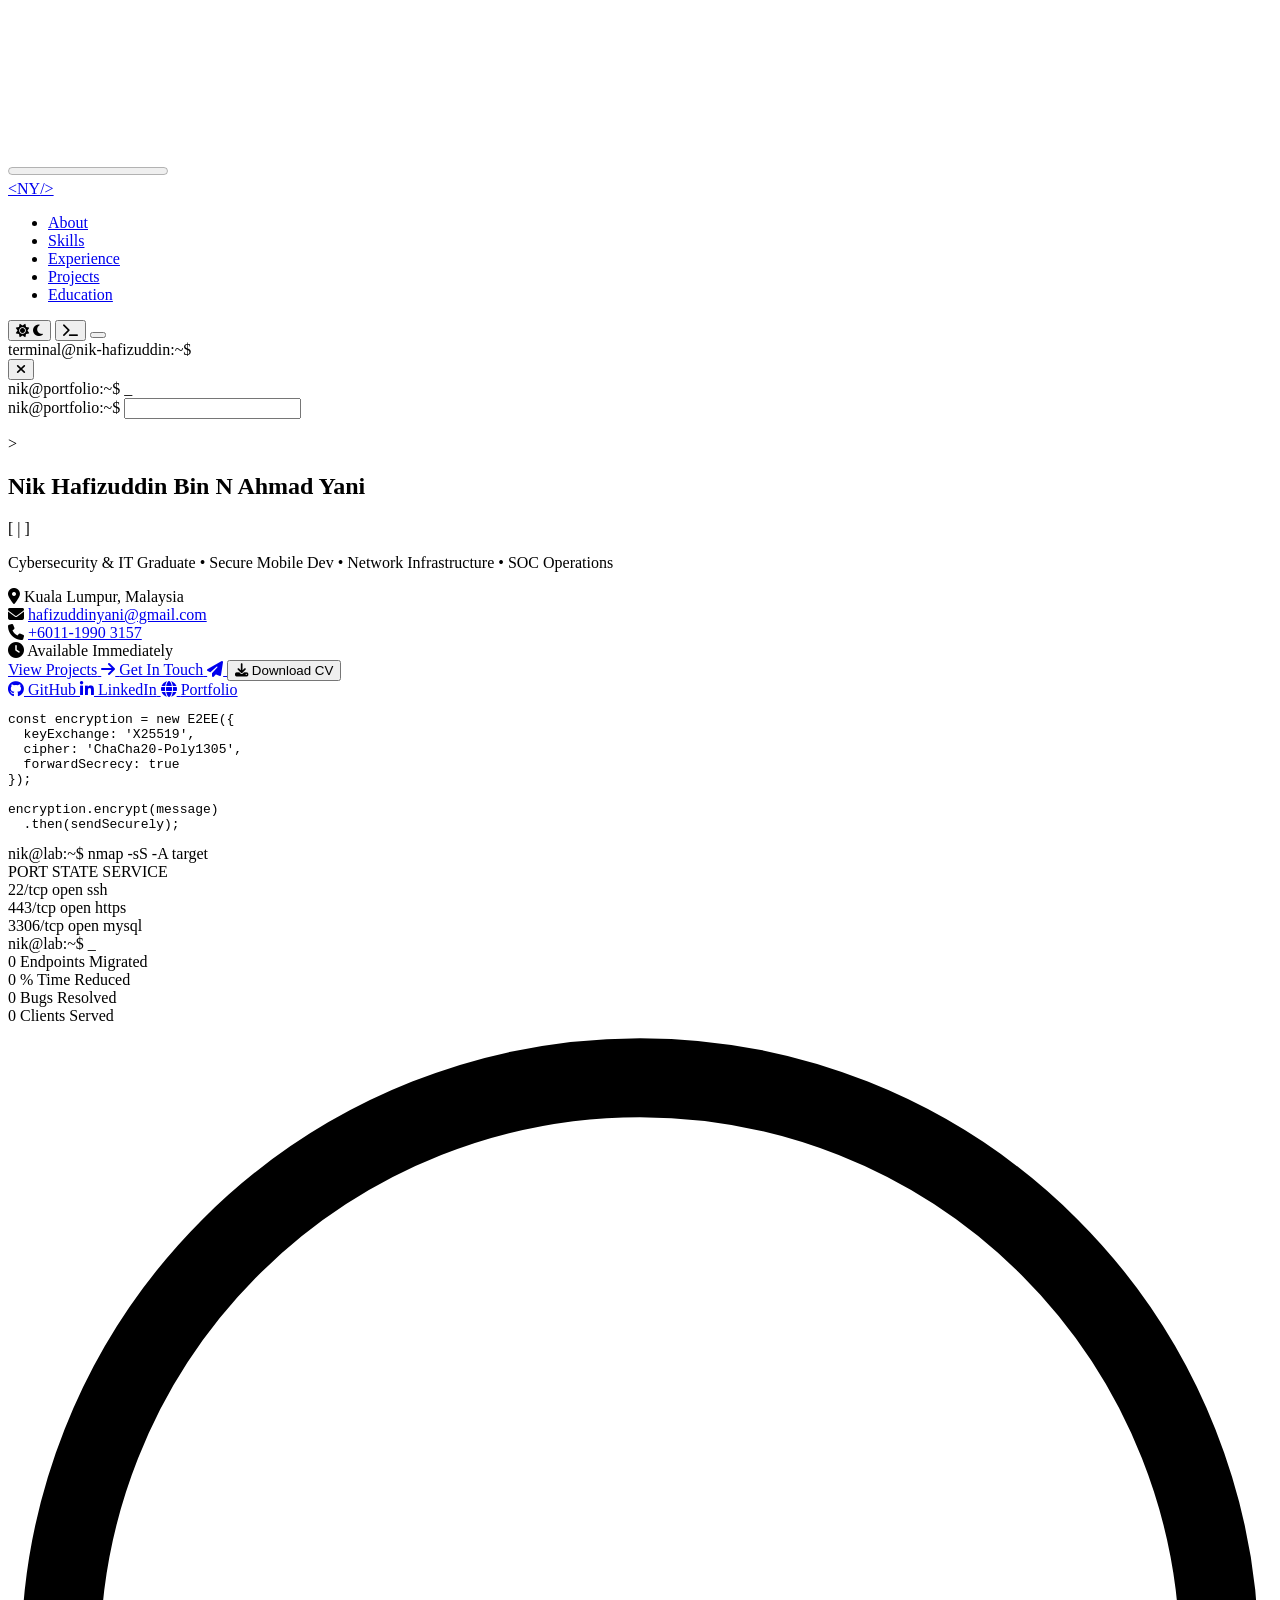
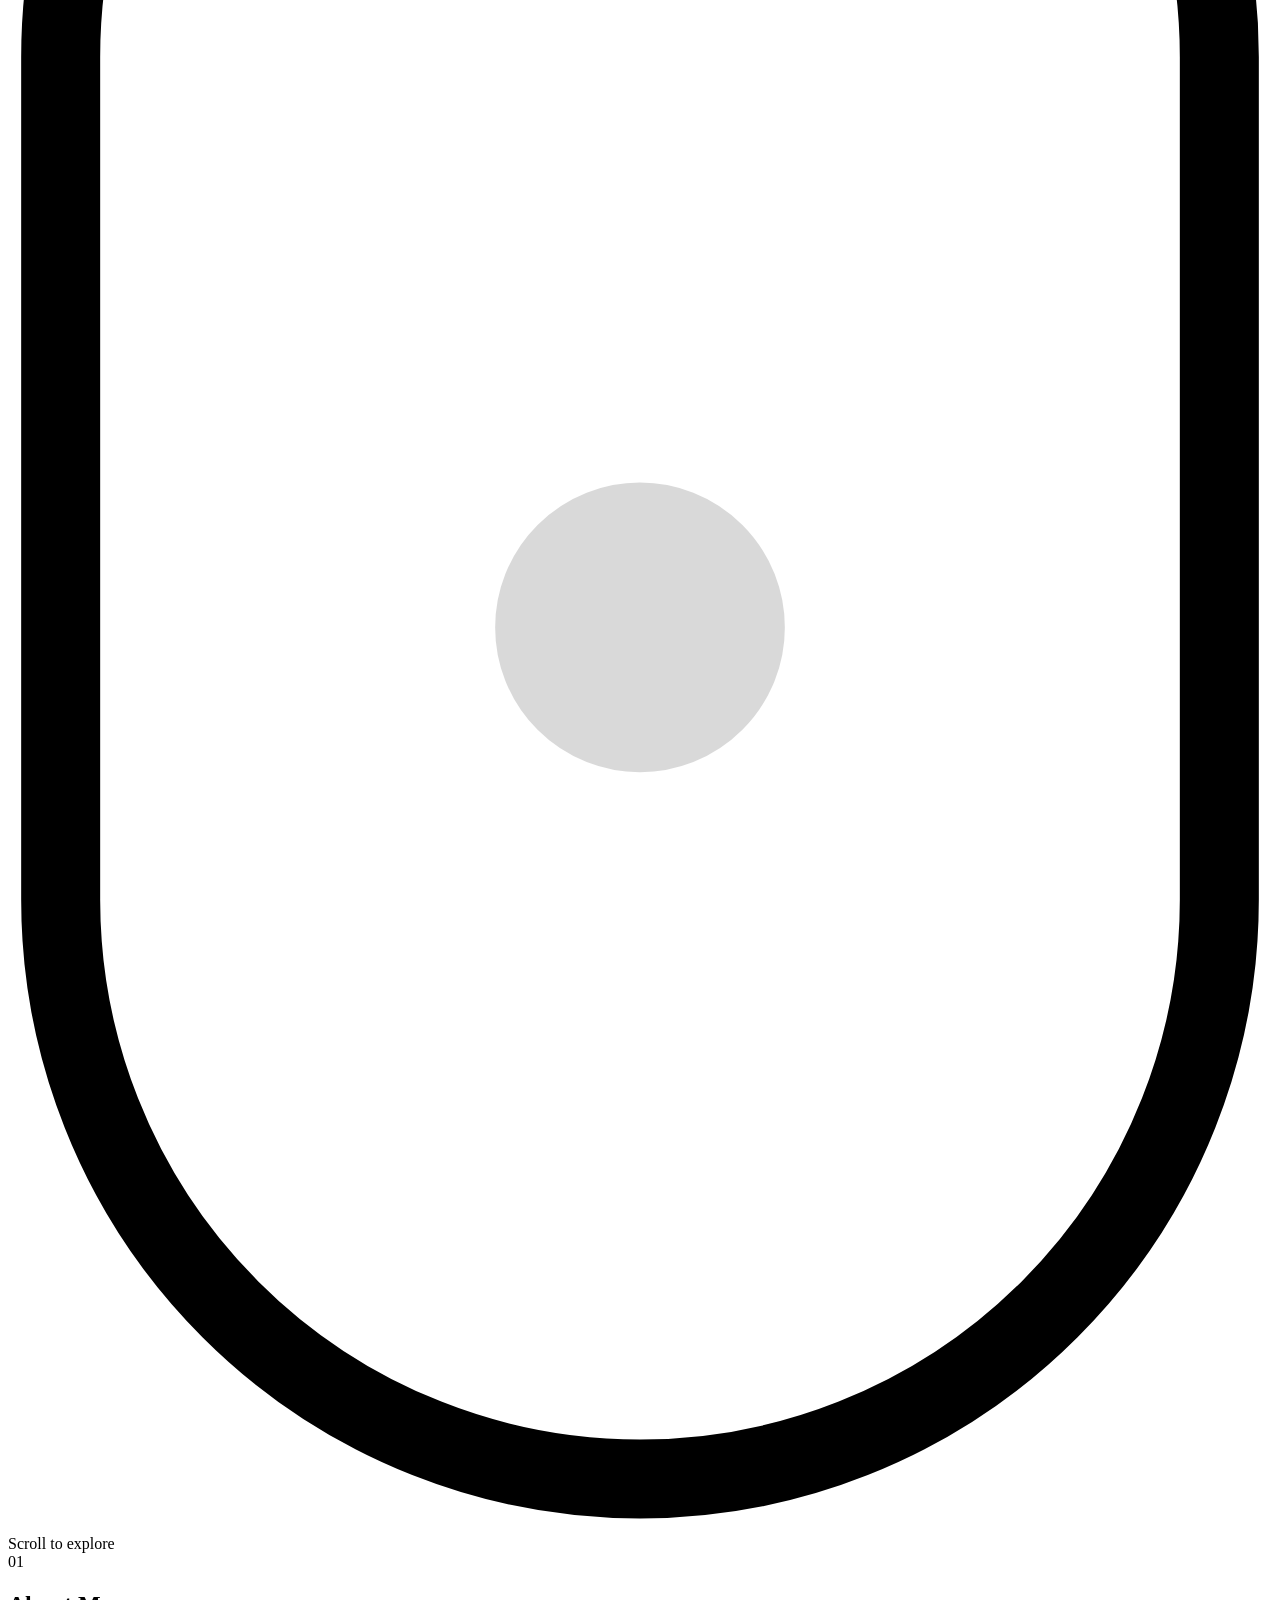
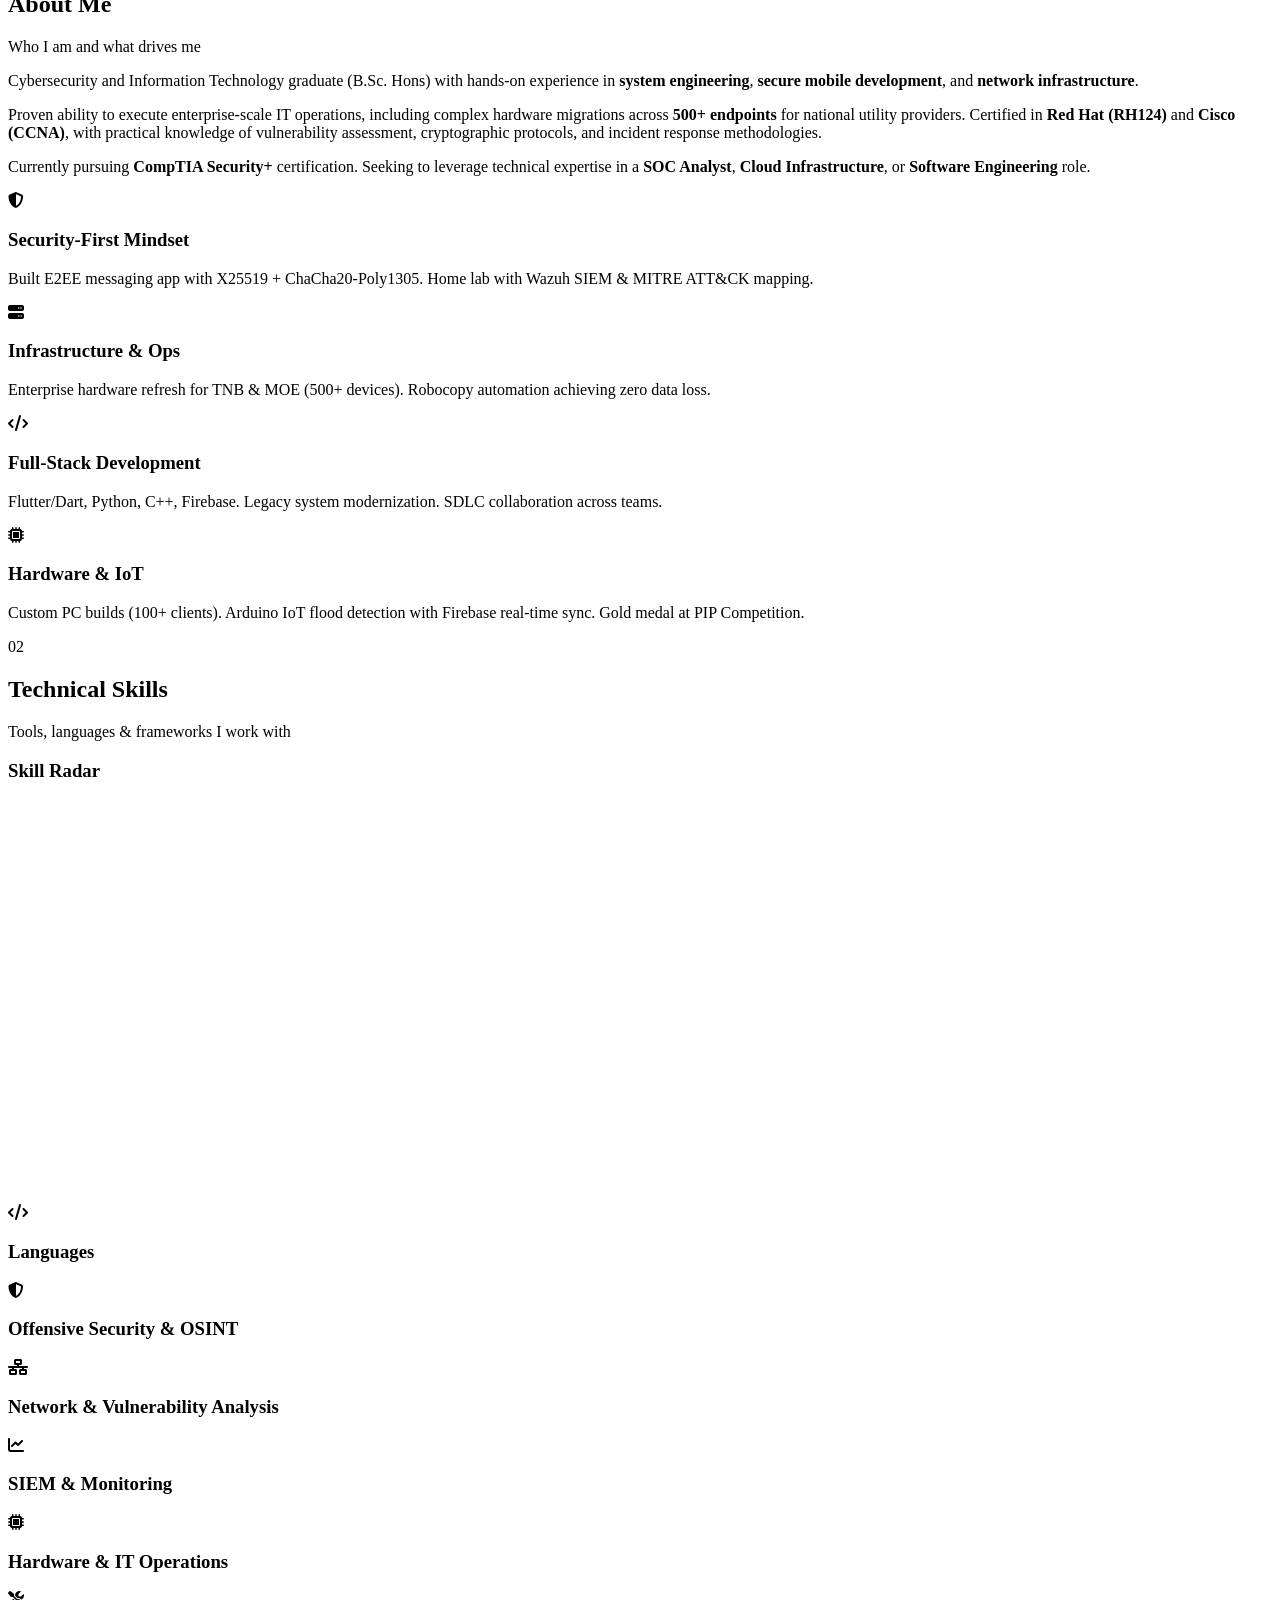
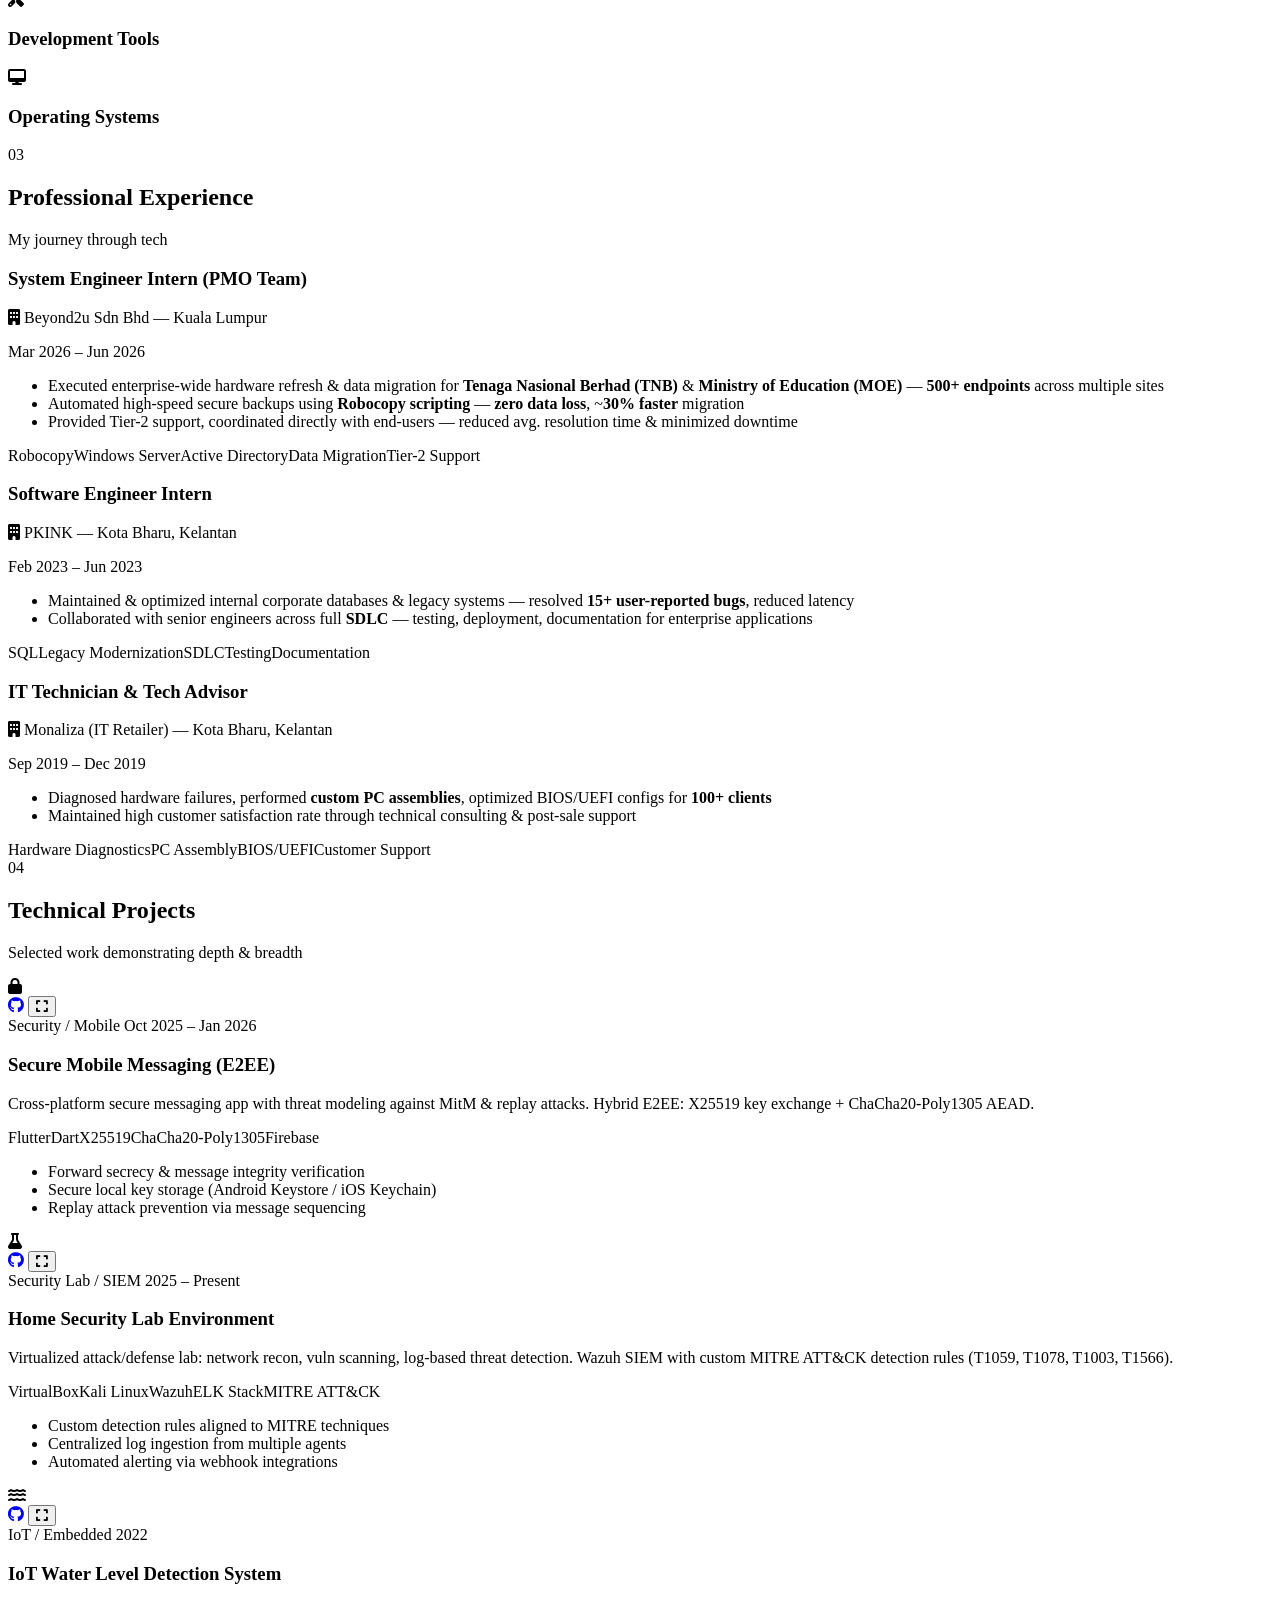
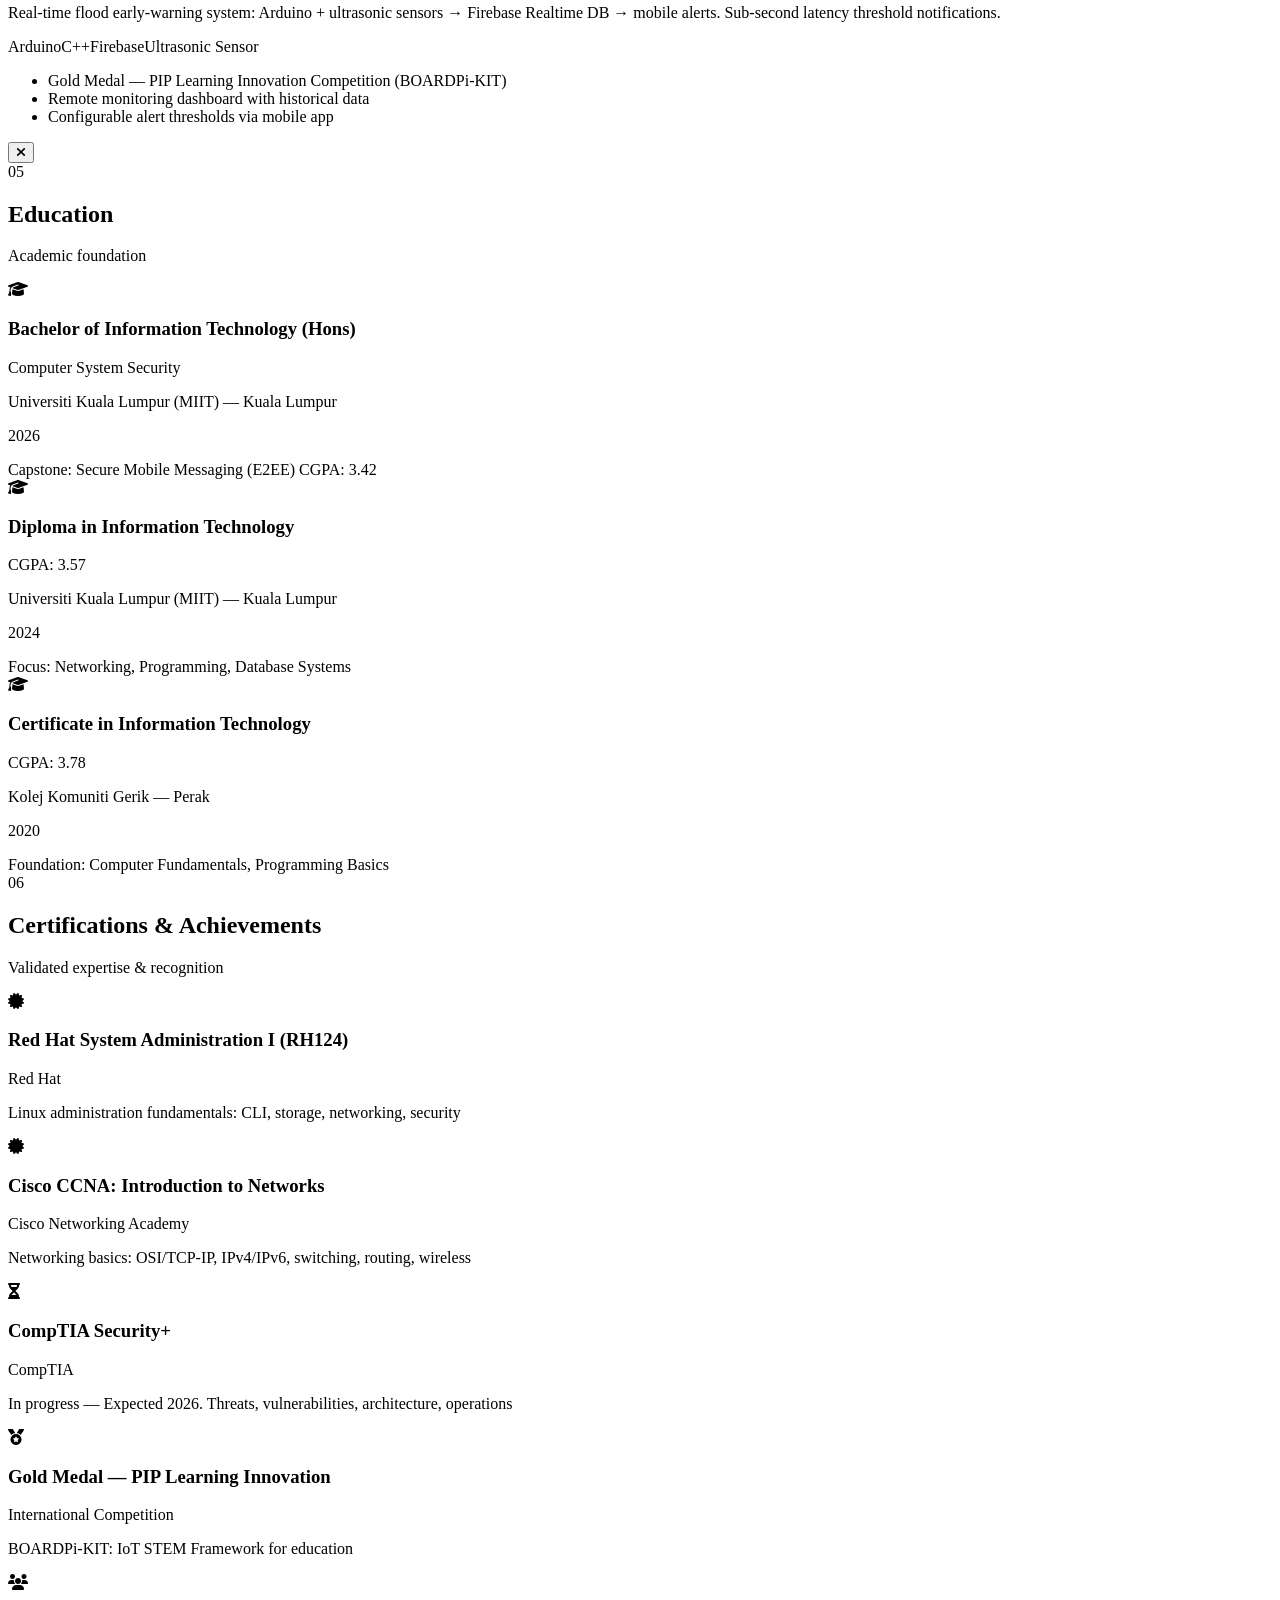
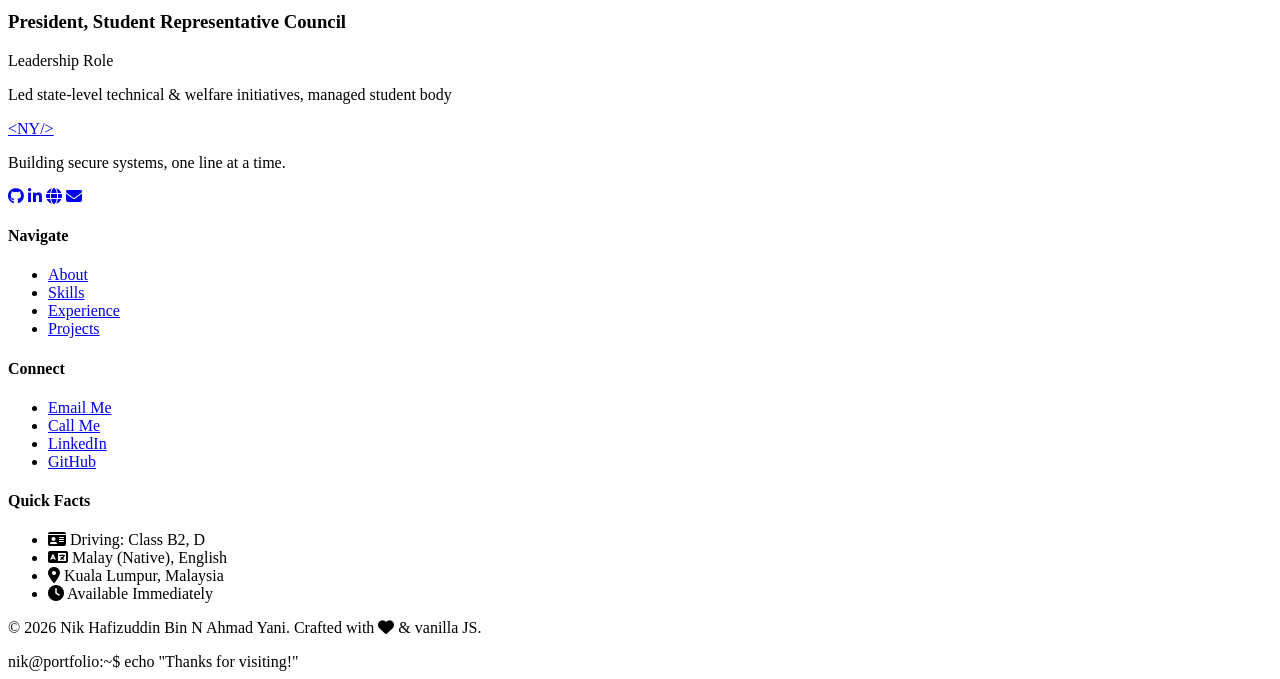
==== commit 94ccfbf2: "Certifications: native horizontal scroll with drag-to-slide, removed carousel buttons/dots" ====
--- a/index.html
+++ b/index.html
@@ -629,45 +629,42 @@
       </header>
 
       <div class="certs-carousel">
-        <div class="certs-track" id="certs-track">
-          <article class="cert-card reveal">
+        <div class="certs-track" id="certs-track" role="list" aria-label="Certifications and achievements">
+          <article class="cert-card reveal" role="listitem">
             <div class="cert-badge"><i class="fas fa-certificate" aria-hidden="true"></i></div>
             <h3>Red Hat System Administration I (RH124)</h3>
             <p class="cert-issuer">Red Hat</p>
             <p class="cert-desc">Linux administration fundamentals: CLI, storage, networking, security</p>
           </article>
 
-          <article class="cert-card reveal">
+          <article class="cert-card reveal" role="listitem">
             <div class="cert-badge"><i class="fas fa-certificate" aria-hidden="true"></i></div>
             <h3>Cisco CCNA: Introduction to Networks</h3>
             <p class="cert-issuer">Cisco Networking Academy</p>
             <p class="cert-desc">Networking basics: OSI/TCP-IP, IPv4/IPv6, switching, routing, wireless</p>
           </article>
 
-          <article class="cert-card reveal">
+          <article class="cert-card reveal" role="listitem">
             <div class="cert-badge in-progress"><i class="fas fa-hourglass-half" aria-hidden="true"></i></div>
             <h3>CompTIA Security+</h3>
             <p class="cert-issuer">CompTIA</p>
             <p class="cert-desc">In progress — Expected 2026. Threats, vulnerabilities, architecture, operations</p>
           </article>
 
-          <article class="cert-card reveal">
+          <article class="cert-card reveal" role="listitem">
             <div class="cert-badge gold"><i class="fas fa-medal" aria-hidden="true"></i></div>
             <h3>Gold Medal — PIP Learning Innovation</h3>
             <p class="cert-issuer">International Competition</p>
             <p class="cert-desc">BOARDPi-KIT: IoT STEM Framework for education</p>
           </article>
 
-          <article class="cert-card reveal">
+          <article class="cert-card reveal" role="listitem">
             <div class="cert-badge"><i class="fas fa-users" aria-hidden="true"></i></div>
             <h3>President, Student Representative Council</h3>
             <p class="cert-issuer">Leadership Role</p>
             <p class="cert-desc">Led state-level technical & welfare initiatives, managed student body</p>
           </article>
         </div>
-        <button class="carousel-btn prev" aria-label="Previous certification"><i class="fas fa-chevron-left" aria-hidden="true"></i></button>
-        <button class="carousel-btn next" aria-label="Next certification"><i class="fas fa-chevron-right" aria-hidden="true"></i></button>
-        <div class="carousel-dots" id="certs-dots"></div>
       </div>
     </div>
   </section>
--- a/style.css
+++ b/style.css
@@ -1876,24 +1876,37 @@
   .edu-content { padding: 20px; }
 }
 
-/* ===== CERTIFICATIONS CAROUSEL ===== */
+/* ===== CERTIFICATIONS SCROLL ===== */
 .certs-carousel {
-  position: relative;
   max-width: 1000px;
   margin: 0 auto;
-  overflow: hidden;
 }
 
 .certs-track {
   display: flex;
   gap: 20px;
-  transition: transform var(--transition-slow);
-  padding: 10px 10px 20px;
-}
+  overflow-x: auto;
+  scroll-snap-type: x mandatory;
+  padding: 10px 0 20px;
+  -webkit-overflow-scrolling: touch;
+}
+
+/* Scrollbar styling */
+.certs-track::-webkit-scrollbar { height: 8px; }
+.certs-track::-webkit-scrollbar-track { background: var(--bg-tertiary); border-radius: 4px; }
+.certs-track::-webkit-scrollbar-thumb { background: var(--border-hover); border-radius: 4px; }
+.certs-track::-webkit-scrollbar-thumb:hover { background: var(--accent); }
+
+/* Firefox */
+.certs-track { scrollbar-width: thin; scrollbar-color: var(--border-hover) var(--bg-tertiary); }
+
+.certs-track.dragging { cursor: grabbing; }
+.certs-track.dragging .cert-card { pointer-events: none; }
 
 .cert-card {
   flex: 0 0 calc(33.333% - 14px);
   min-width: 280px;
+  scroll-snap-align: start;
   background: var(--bg-card);
   border: 1px solid var(--border);
   border-radius: var(--radius-lg);
@@ -1953,63 +1966,17 @@
   line-height: 1.6;
 }
 
-.carousel-btn {
-  position: absolute;
-  top: 50%;
-  transform: translateY(-50%);
-  width: 48px; height: 48px;
-  display: flex; align-items: center; justify-content: center;
-  background: var(--bg-glass-strong);
-  border: 1px solid var(--border);
-  border-radius: 50%;
-  color: var(--text-secondary);
-  cursor: pointer;
-  backdrop-filter: blur(12px);
-  transition: all var(--transition);
-  z-index: 10;
-}
-
-.carousel-btn:hover {
-  background: var(--accent);
-  border-color: var(--accent);
-  color: var(--text-inverse);
-}
-
-.carousel-btn.prev { left: -24px; }
-.carousel-btn.next { right: -24px; }
-
-.carousel-dots {
-  display: flex;
-  justify-content: center;
-  gap: 8px;
-  margin-top: 20px;
-}
-
-.carousel-dot {
-  width: 10px; height: 10px;
-  border-radius: 50%;
-  background: var(--border);
-  border: none;
-  cursor: pointer;
-  transition: all var(--transition);
-}
-
-.carousel-dot.active {
-  background: var(--accent);
-  transform: scale(1.3);
-  box-shadow: 0 0 12px var(--accent-glow);
-}
+/* Drag cursor */
+.certs-track.dragging { cursor: grabbing; }
+.certs-track.dragging .cert-card { pointer-events: none; }
 
 @media (max-width: 1000px) {
   .cert-card { flex: 0 0 calc(50% - 10px); }
-  .carousel-btn.prev { left: -12px; }
-  .carousel-btn.next { right: -12px; }
 }
 
 @media (max-width: 600px) {
-  .cert-card { flex: 0 0 85%; min-width: auto; }
+  .cert-card { flex: 0 0 85%; }
   .certs-track { padding-left: 20px; padding-right: 20px; }
-  .carousel-btn { display: none; }
 }
 
 /* ===== FOOTER ===== */
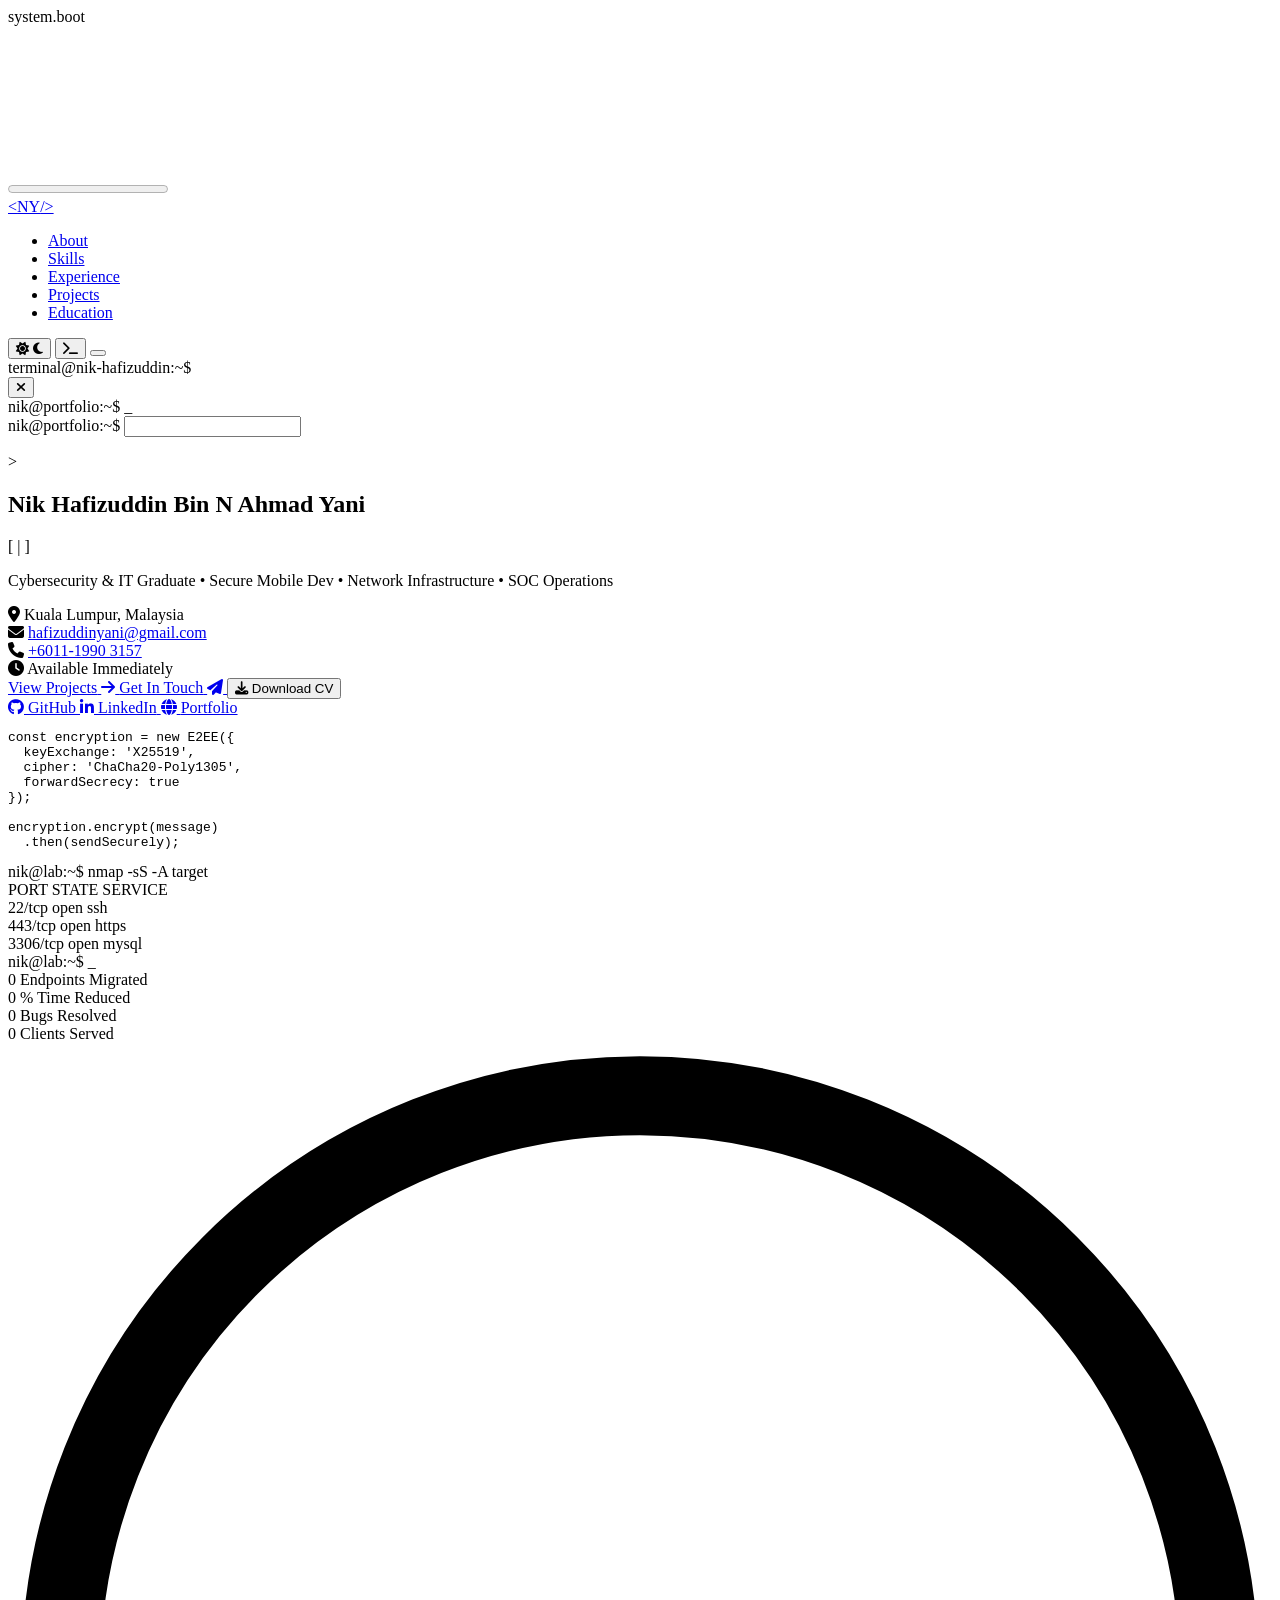
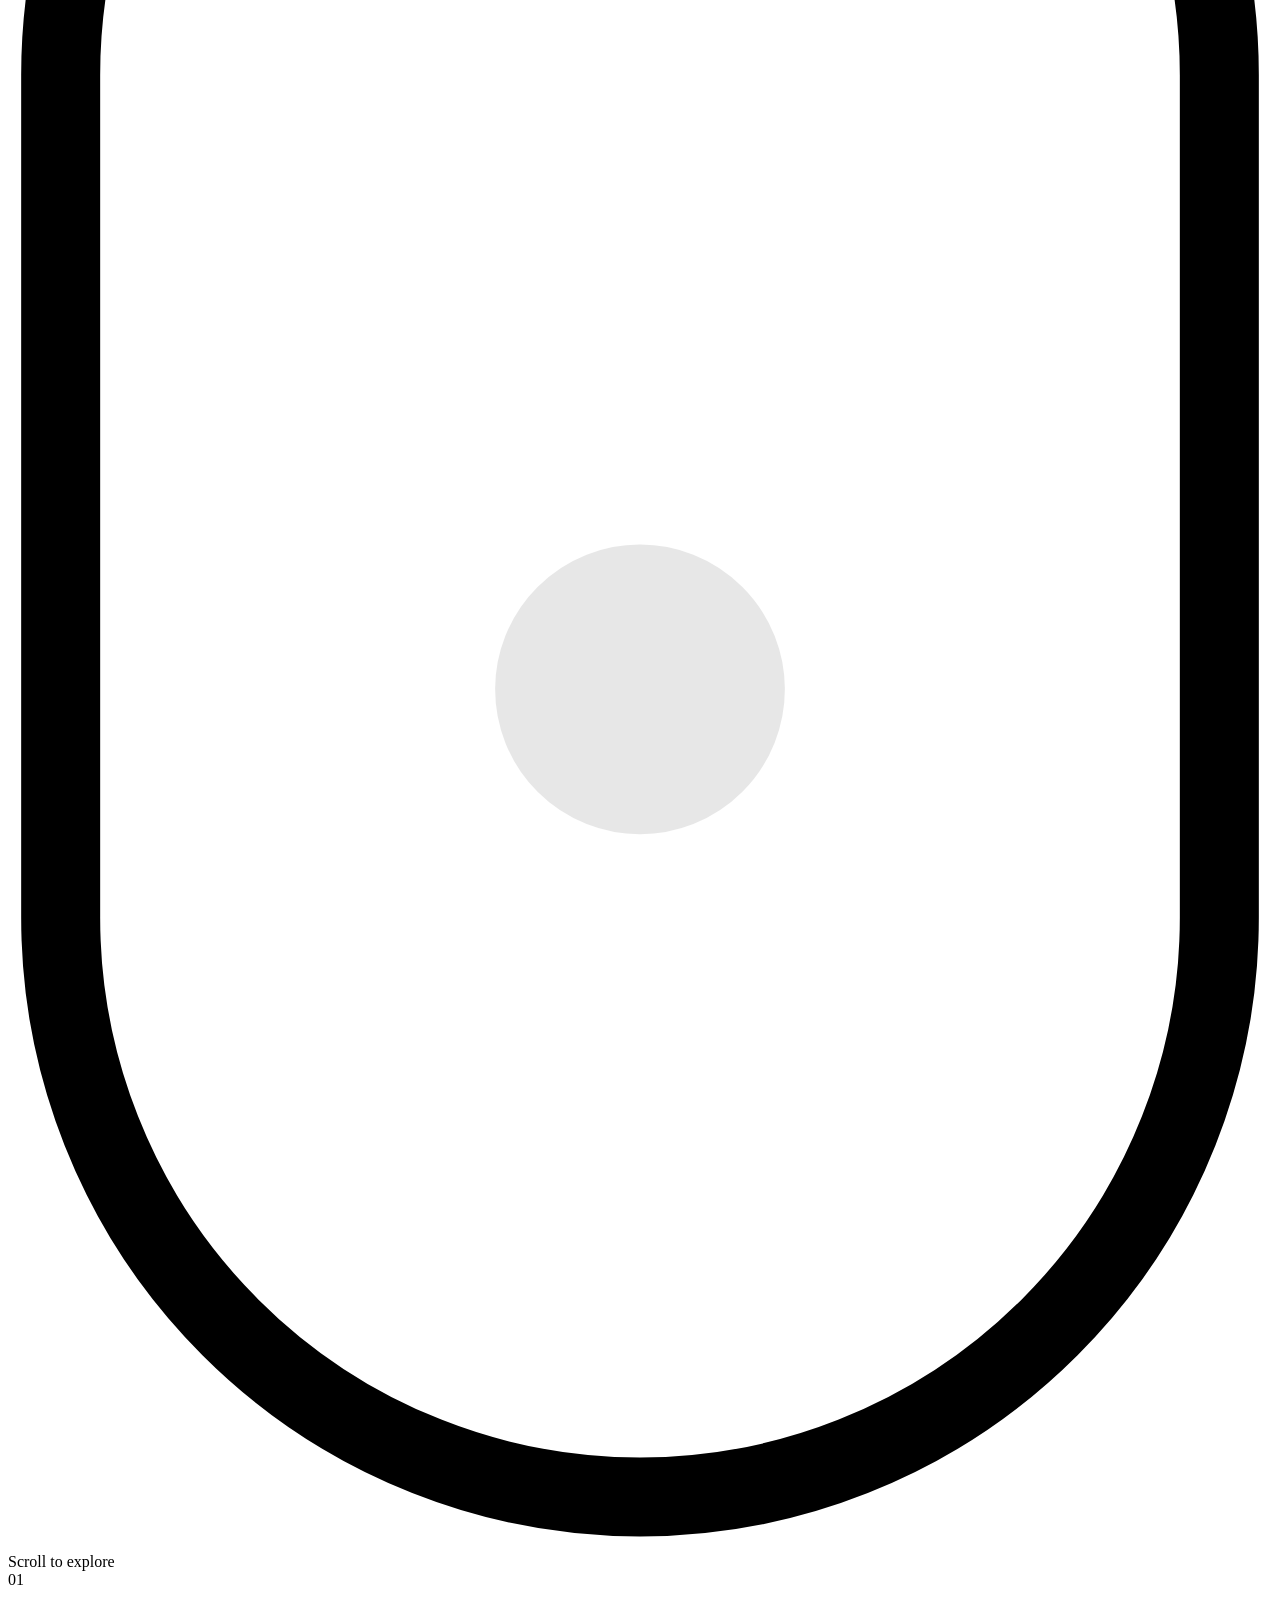
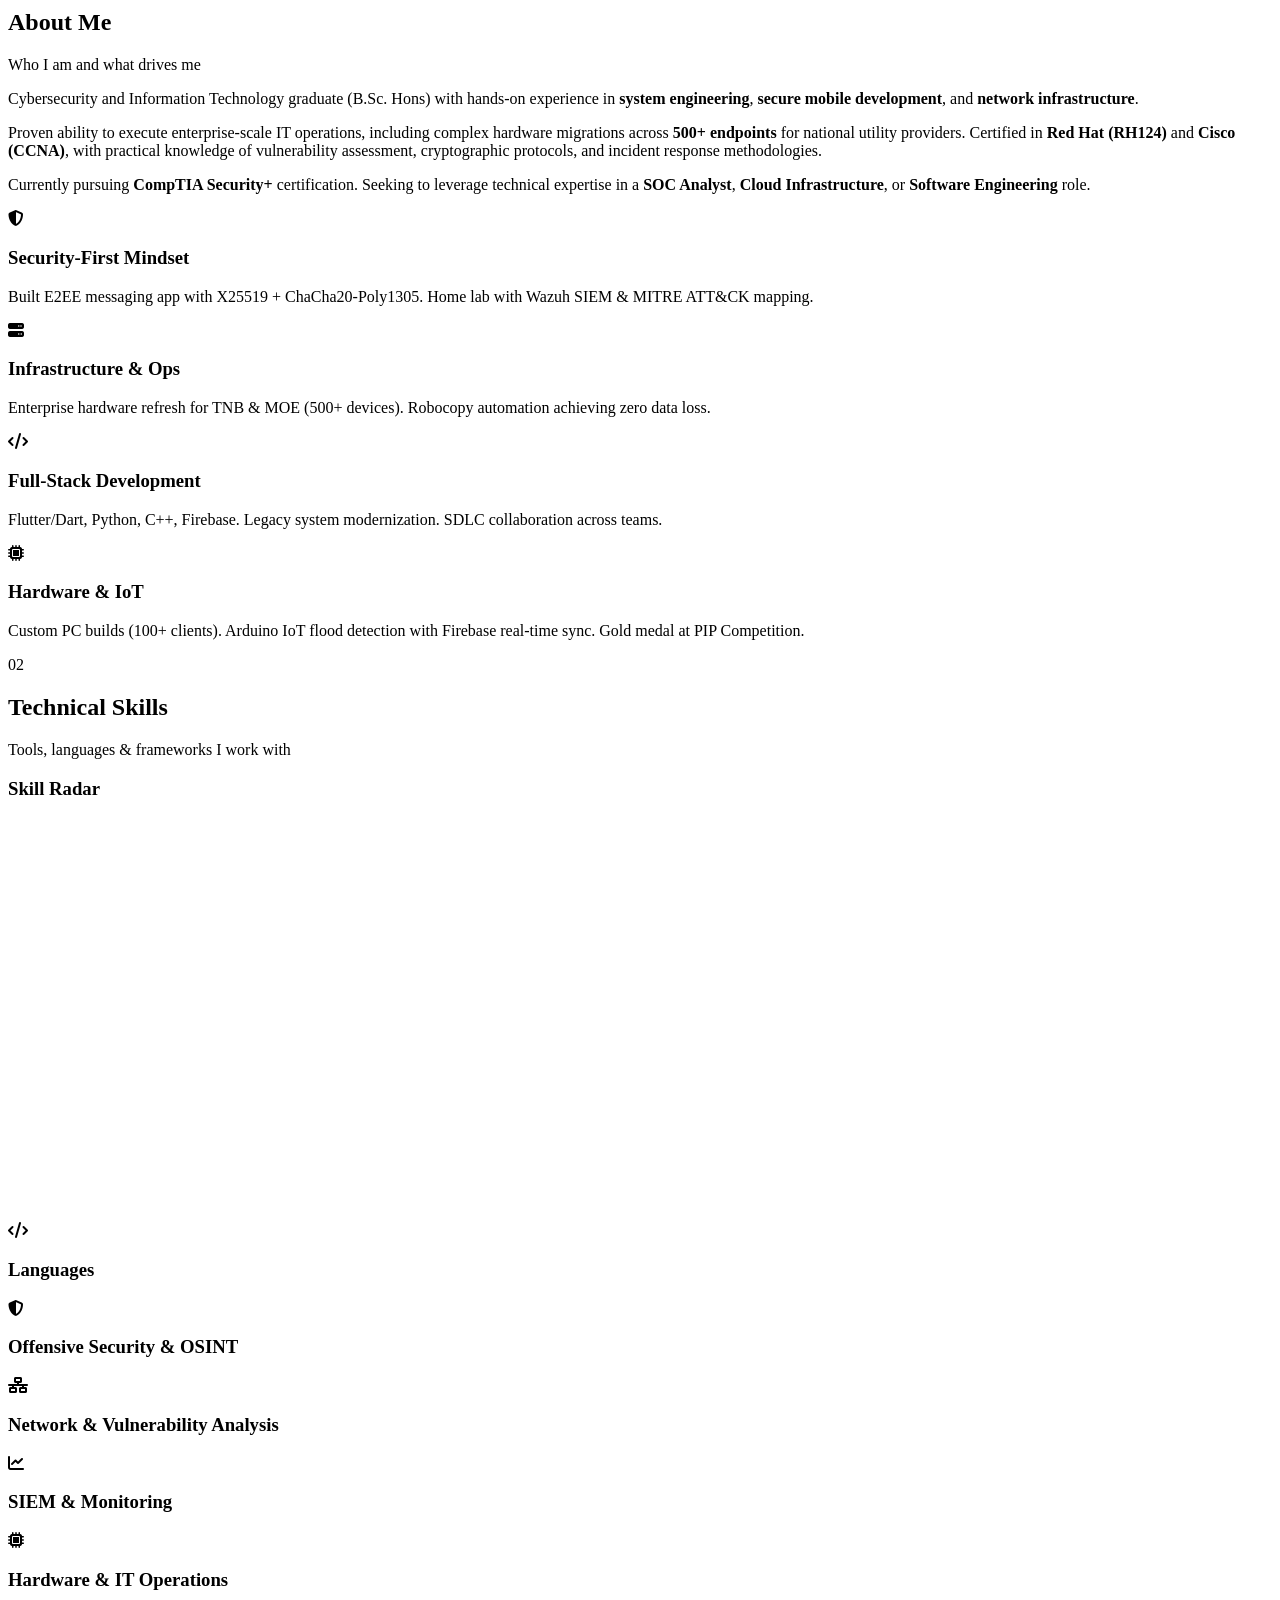
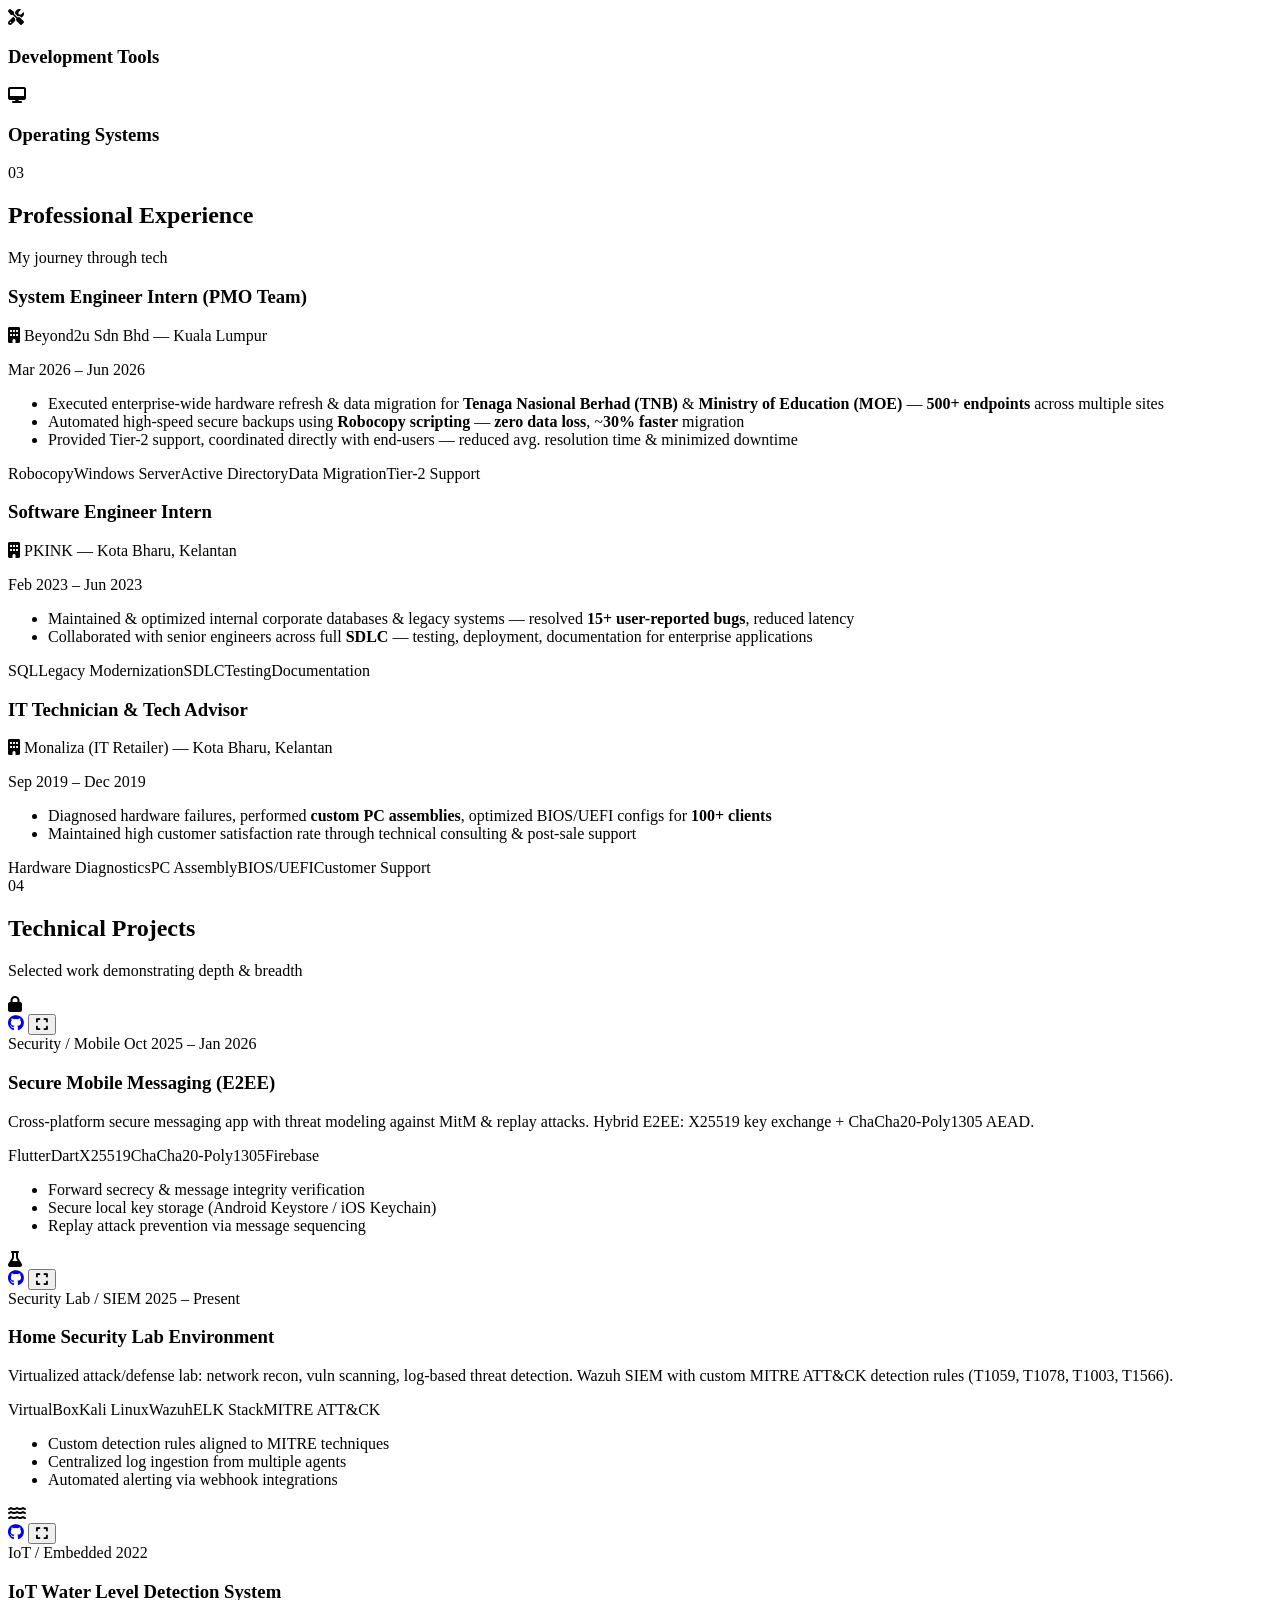
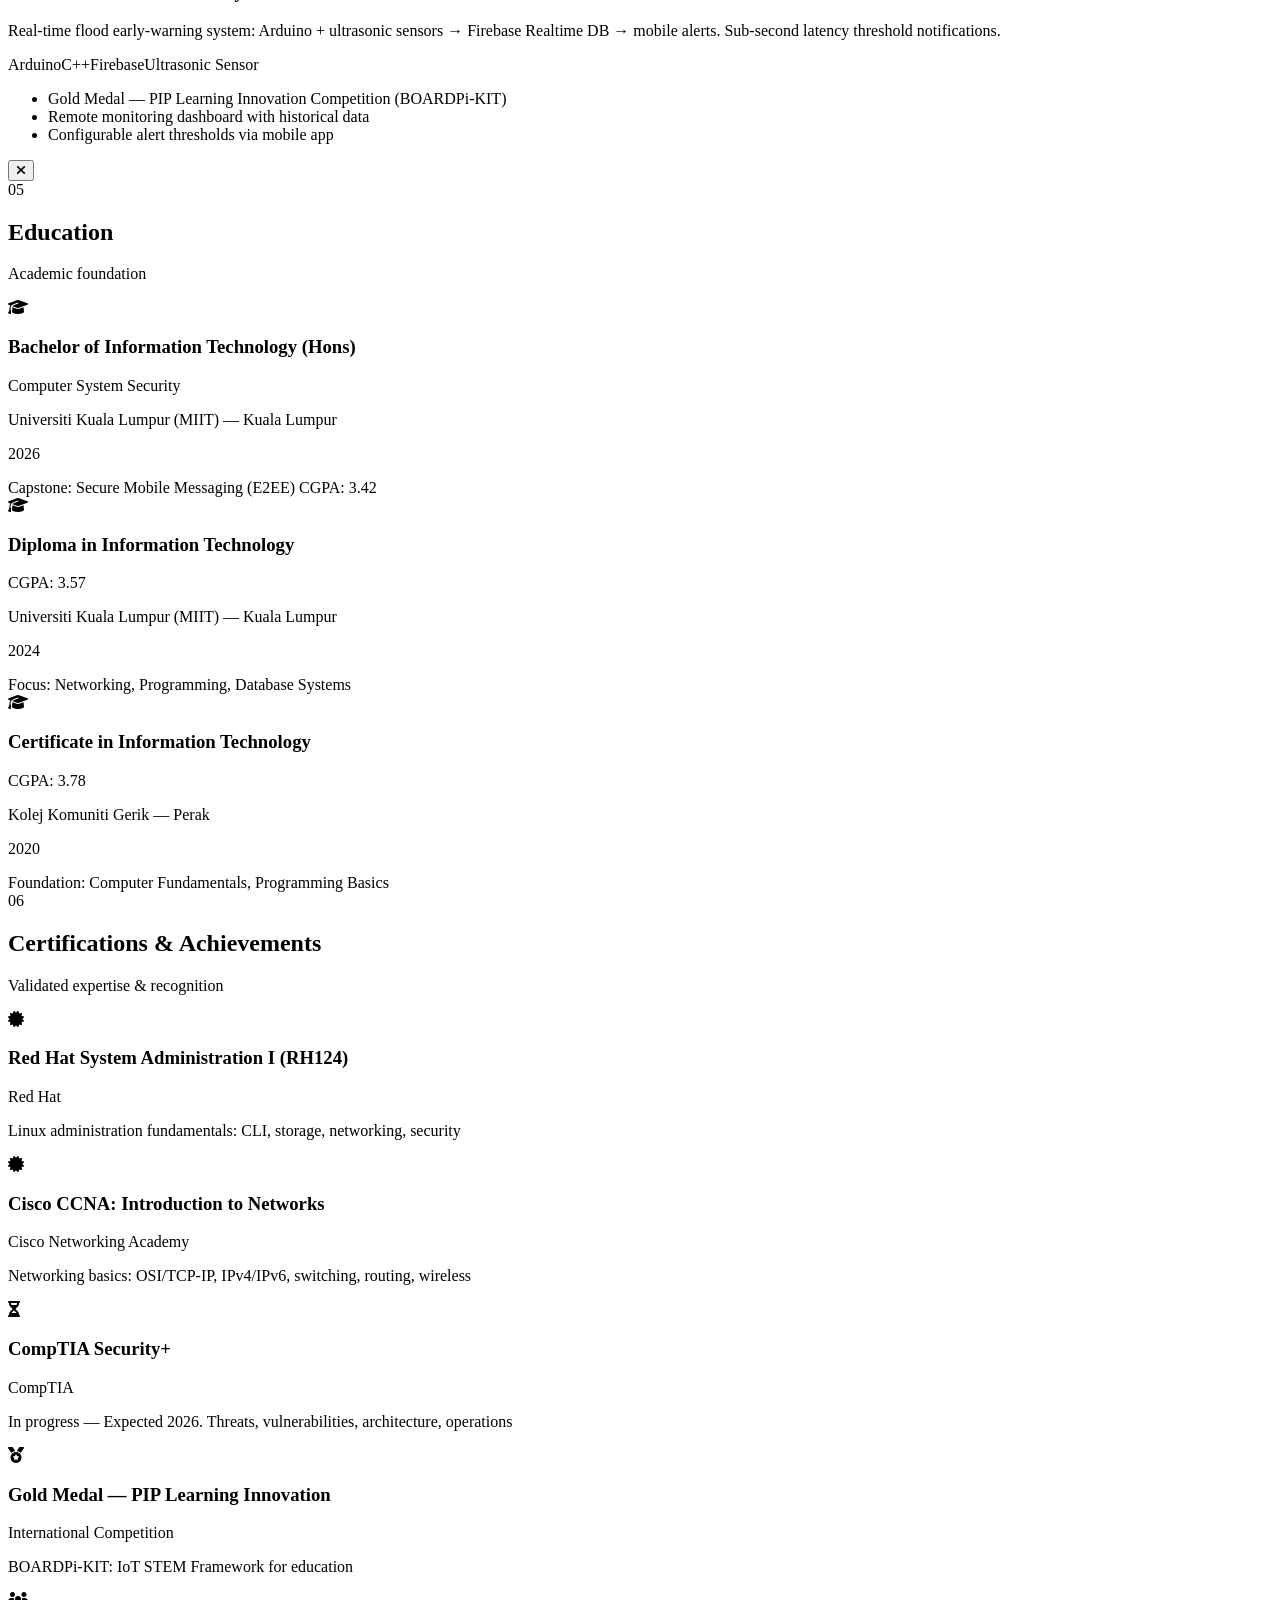
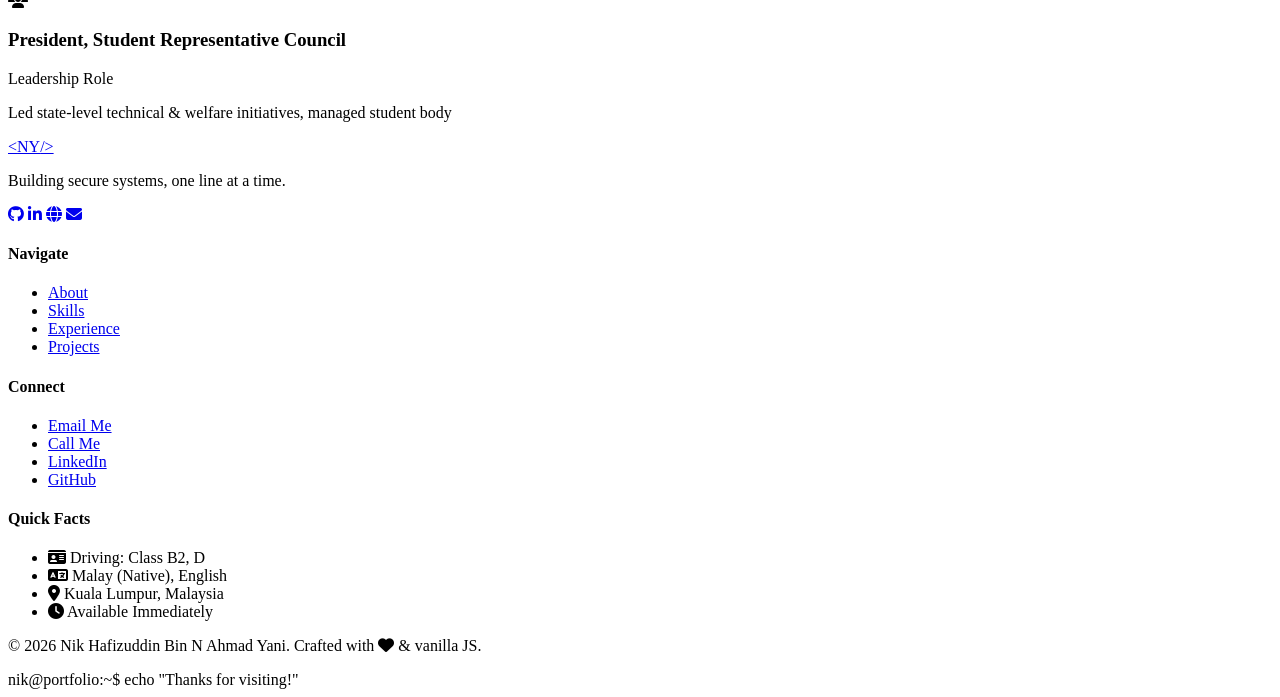
==== commit 2fc4792f: "Add immersive transitions: boot sequence, scroll reveal, hero animations, magnetic UI, text FX" ====
--- a/index.html
+++ b/index.html
@@ -17,6 +17,24 @@
   <link rel="apple-touch-icon" sizes="180x180" href="data:image/svg+xml,<svg xmlns='http://www.w3.org/2000/svg' viewBox='0 0 100 100'><text y='.9em' font-size='90'>🛡️</text></svg>" />
 </head>
 <body>
+  <!-- ===== BOOT PRELOADER ===== -->
+  <div id="boot-preloader" class="boot-preloader" aria-hidden="true" role="status" aria-live="polite">
+    <div class="preloader-content">
+      <div class="preloader-terminal">
+        <div class="preloader-header">
+          <span class="preloader-dot red"></span>
+          <span class="preloader-dot yellow"></span>
+          <span class="preloader-dot green"></span>
+          <span class="preloader-title">system.boot</span>
+        </div>
+        <div class="preloader-body" id="boot-messages"></div>
+        <div class="preloader-progress">
+          <div class="preloader-bar" id="preloader-bar"></div>
+        </div>
+      </div>
+    </div>
+  </div>
+
   <!-- ===== BACKGROUND LAYERS ===== -->
   <canvas id="canvas-particles" class="bg-layer" aria-hidden="true"></canvas>
   <canvas id="canvas-matrix" class="bg-layer" aria-hidden="true"></canvas>
@@ -726,6 +744,11 @@
   </footer>
 
   <!-- ===== SCRIPTS ===== -->
+  <script type="module" src="js/modules/boot-sequence.js"></script>
+  <script type="module" src="js/modules/scroll-reveal.js"></script>
+  <script type="module" src="js/modules/hero-animations.js"></script>
+  <script type="module" src="js/modules/magnetic-ui.js"></script>
+  <script type="module" src="js/modules/text-fx.js"></script>
   <script src="script.js"></script>
 </body>
 </html>
--- a/style.css
+++ b/style.css
@@ -2302,6 +2302,270 @@
 
 .toast-text { font-family: var(--font-mono); font-size: 0.85rem; }
 
+/* ===== BOOT PRELOADER ===== */
+.boot-preloader {
+  position: fixed;
+  inset: 0;
+  z-index: 10000;
+  background: var(--bg-primary);
+  display: flex;
+  align-items: center;
+  justify-content: center;
+  transition: opacity 0.5s ease, visibility 0.5s ease;
+}
+
+.boot-preloader.hidden {
+  opacity: 0;
+  visibility: hidden;
+  pointer-events: none;
+}
+
+.preloader-content {
+  width: 100%;
+  max-width: 600px;
+  padding: 24px;
+}
+
+.preloader-terminal {
+  background: var(--bg-tertiary);
+  border: 1px solid var(--border);
+  border-radius: var(--radius-lg);
+  overflow: hidden;
+  box-shadow: var(--shadow-lg), var(--shadow-glow);
+}
+
+.preloader-header {
+  display: flex;
+  align-items: center;
+  gap: 8px;
+  padding: 16px 20px;
+  background: var(--bg-secondary);
+  border-bottom: 1px solid var(--border);
+}
+
+.preloader-dot {
+  width: 12px;
+  height: 12px;
+  border-radius: 50%;
+  flex-shrink: 0;
+}
+
+.preloader-dot.red { background: #ff4466; }
+.preloader-dot.yellow { background: #ffb800; }
+.preloader-dot.green { background: #00ff88; }
+
+.preloader-title {
+  font-family: var(--font-mono);
+  font-size: 0.8rem;
+  color: var(--text-secondary);
+  margin-left: 8px;
+}
+
+.preloader-body {
+  padding: 20px;
+  font-family: var(--font-mono);
+  font-size: 0.85rem;
+  line-height: 1.8;
+  color: var(--text-secondary);
+  max-height: 200px;
+  overflow-y: auto;
+}
+
+.boot-line {
+  display: flex;
+  gap: 8px;
+  margin-bottom: 4px;
+  opacity: 0;
+  transform: translateX(-10px);
+  animation: bootLineIn 0.3s ease forwards;
+}
+
+.boot-line:nth-child(1) { animation-delay: 0ms; }
+.boot-line:nth-child(2) { animation-delay: 100ms; }
+.boot-line:nth-child(3) { animation-delay: 200ms; }
+.boot-line:nth-child(4) { animation-delay: 300ms; }
+.boot-line:nth-child(5) { animation-delay: 400ms; }
+.boot-line:nth-child(6) { animation-delay: 500ms; }
+.boot-line:nth-child(7) { animation-delay: 600ms; }
+
+@keyframes bootLineIn {
+  to { opacity: 1; transform: translateX(0); }
+}
+
+.boot-prefix {
+  color: var(--accent);
+  white-space: nowrap;
+}
+
+.boot-text {
+  color: var(--text-secondary);
+}
+
+.preloader-progress {
+  padding: 0 20px 20px;
+}
+
+.preloader-bar {
+  height: 3px;
+  background: var(--bg-secondary);
+  border-radius: 2px;
+  overflow: hidden;
+  position: relative;
+}
+
+.preloader-bar::before {
+  content: '';
+  position: absolute;
+  top: 0; left: 0;
+  height: 100%;
+  width: 0%;
+  background: linear-gradient(90deg, var(--accent), var(--green));
+  animation: preloaderBar 2s ease-in-out infinite;
+}
+
+@keyframes preloaderBar {
+  0% { width: 0%; left: 0; }
+  50% { width: 60%; left: 0; }
+  100% { width: 0%; left: 100%; }
+}
+
+/* ===== REVEAL UTILITIES ===== */
+.reveal {
+  opacity: 0;
+  transform: translateY(30px);
+  transition: opacity 0.8s cubic-bezier(0.4, 0, 0.2, 1),
+              transform 0.8s cubic-bezier(0.4, 0, 0.2, 1);
+}
+
+.reveal.visible {
+  opacity: 1;
+  transform: translateY(0);
+}
+
+.reveal-delay-1 { transition-delay: 0.1s; }
+.reveal-delay-2 { transition-delay: 0.2s; }
+.reveal-delay-3 { transition-delay: 0.3s; }
+.reveal-delay-4 { transition-delay: 0.4s; }
+.reveal-delay-5 { transition-delay: 0.5s; }
+.reveal-delay-6 { transition-delay: 0.6s; }
+
+/* Stagger container */
+.reveal-stagger > * {
+  opacity: 0;
+  transform: translateY(30px);
+  transition: opacity 0.6s ease, transform 0.6s ease;
+}
+
+.reveal-stagger.visible > * {
+  opacity: 1;
+  transform: translateY(0);
+}
+
+.reveal-stagger > *:nth-child(1) { transition-delay: 0.05s; }
+.reveal-stagger > *:nth-child(2) { transition-delay: 0.1s; }
+.reveal-stagger > *:nth-child(3) { transition-delay: 0.15s; }
+.reveal-stagger > *:nth-child(4) { transition-delay: 0.2s; }
+.reveal-stagger > *:nth-child(5) { transition-delay: 0.25s; }
+.reveal-stagger > *:nth-child(6) { transition-delay: 0.3s; }
+
+/* Decrypt text initial state */
+[data-decrypt] {
+  opacity: 0;
+}
+
+/* Typewriter cursor */
+.typewriter-cursor {
+  display: inline-block;
+  width: 2px;
+  height: 1em;
+  background: var(--accent);
+  margin-left: 2px;
+  animation: blink 1s step-end infinite;
+  vertical-align: text-bottom;
+}
+
+@keyframes blink {
+  50% { opacity: 0; }
+}
+
+/* Split text chars/words */
+.split-char, .split-word {
+  display: inline-block;
+  opacity: 0;
+  transform: translateY(20px);
+}
+
+.split-word { white-space: nowrap; }
+
+/* Clip-path reveal */
+[data-clip-reveal] > *,
+[data-clip-reveal] p,
+[data-clip-reveal] li {
+  clip-path: inset(0 100% 0 0);
+  opacity: 1;
+}
+
+/* Scramble text */
+[data-scramble] {
+  opacity: 1;
+}
+
+/* Line reveal */
+[data-line-reveal] > *,
+[data-line-reveal] [data-line] {
+  opacity: 0;
+  transform: translateY(20px);
+}
+
+/* ===== REDUCED MOTION OVERRIDES ===== */
+@media (prefers-reduced-motion: reduce) {
+  *,
+  *::before,
+  *::after {
+    animation-duration: 0.01ms !important;
+    animation-iteration-count: 1 !important;
+    transition-duration: 0.01ms !important;
+    scroll-behavior: auto !important;
+  }
+
+  .boot-preloader {
+    display: none !important;
+  }
+
+  .reveal,
+  .reveal-stagger > *,
+  [data-decrypt],
+  .split-char,
+  .split-word,
+  [data-line-reveal] > *,
+  [data-line-reveal] [data-line] {
+    opacity: 1 !important;
+    transform: none !important;
+    transition: none !important;
+    clip-path: none !important;
+  }
+
+  .boot-line {
+    animation: none !important;
+    opacity: 1;
+    transform: none;
+  }
+
+  .preloader-bar::before {
+    animation: none !important;
+    width: 100% !important;
+  }
+
+  .cursor,
+  .cursor-trail-container {
+    display: none !important;
+  }
+
+  .magnetic-ripple {
+    display: none !important;
+  }
+}
+
 /* ===== UTILITIES ===== */
 .visually-hidden {
   position: absolute;
@@ -2316,7 +2580,8 @@
   .navbar, .scroll-progress, .cursor, .bg-layer, .bg-gradient, .scanlines,
   .hero-actions, .hero-socials, .scroll-indicator,
   .project-overlay, .modal, .terminal-overlay, .toast,
-  .carousel-btn, .footer-socials, .btn-icon { display: none !important; }
+  .carousel-btn, .footer-socials, .btn-icon,
+  .boot-preloader { display: none !important; }
   .section { padding: 60px 0; page-break-inside: avoid; }
   body { background: white; color: black; }
   .hero { min-height: auto; padding: 60px 0; }
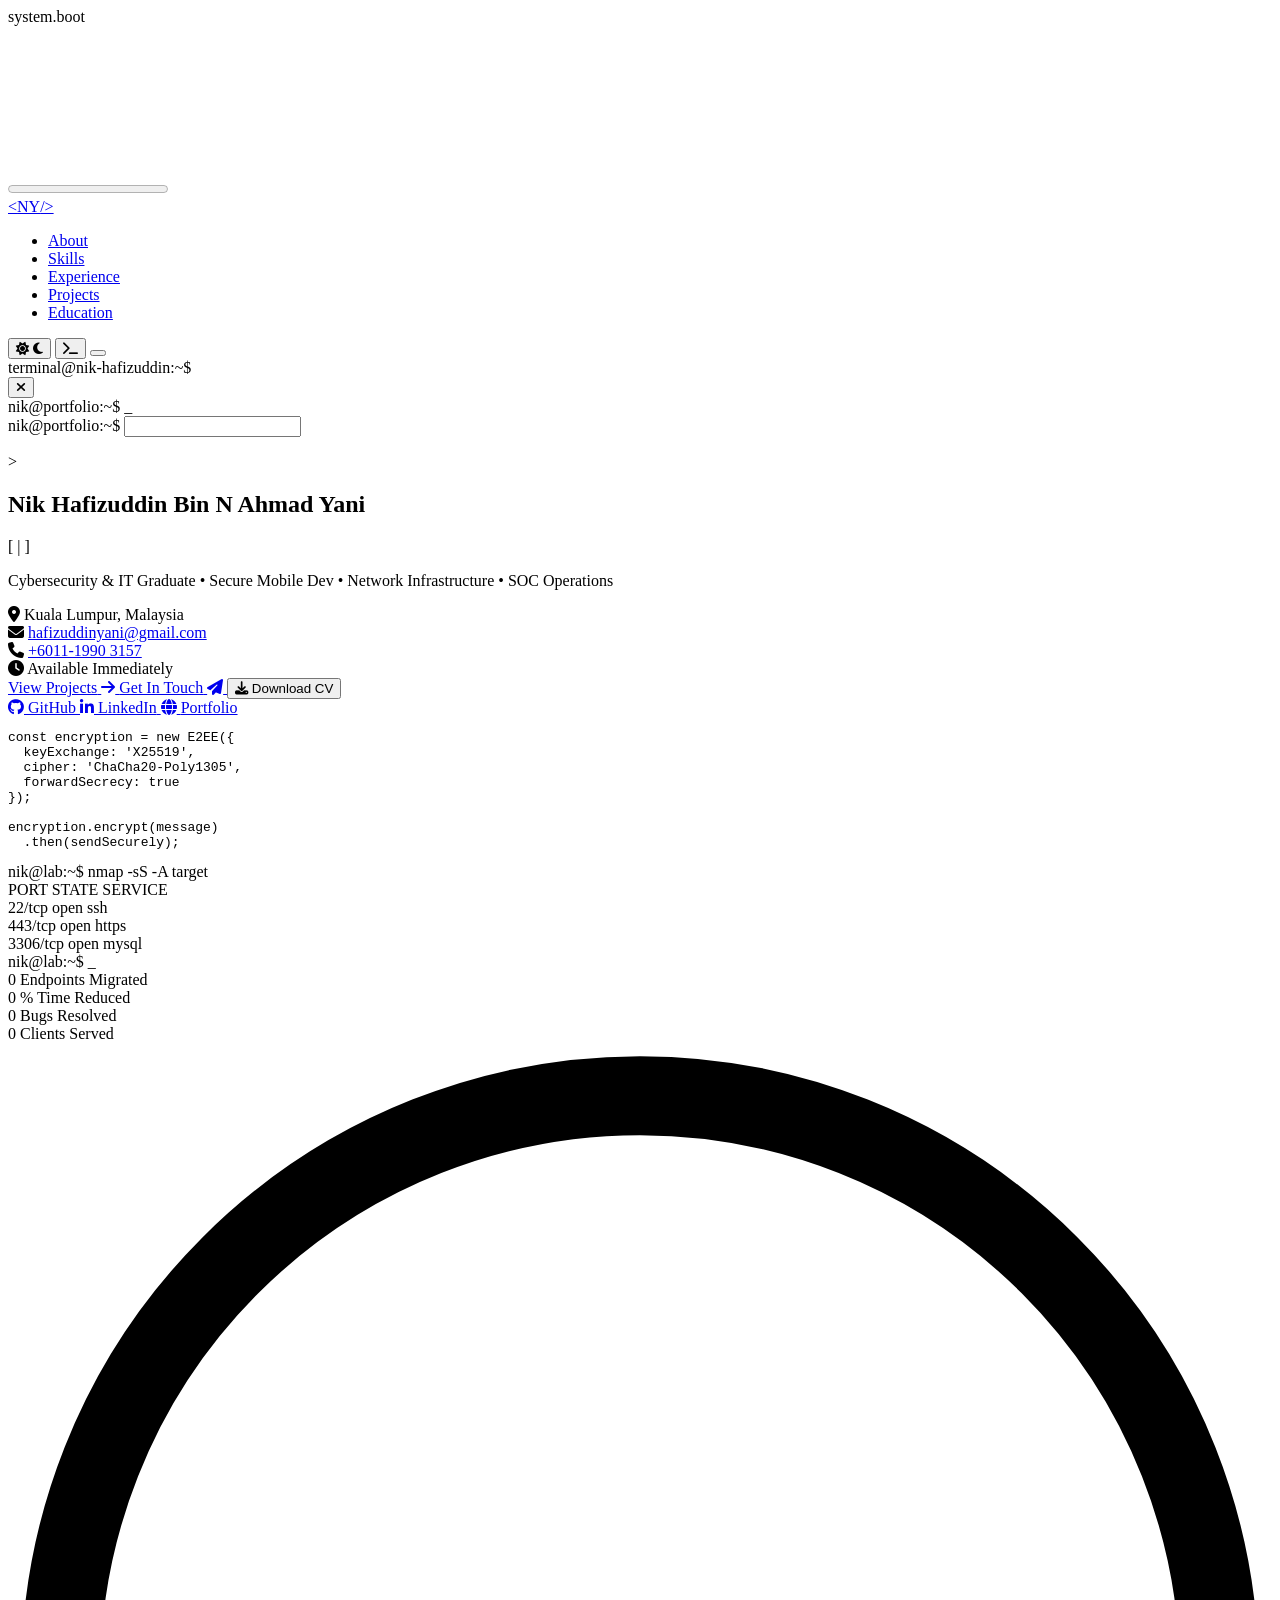
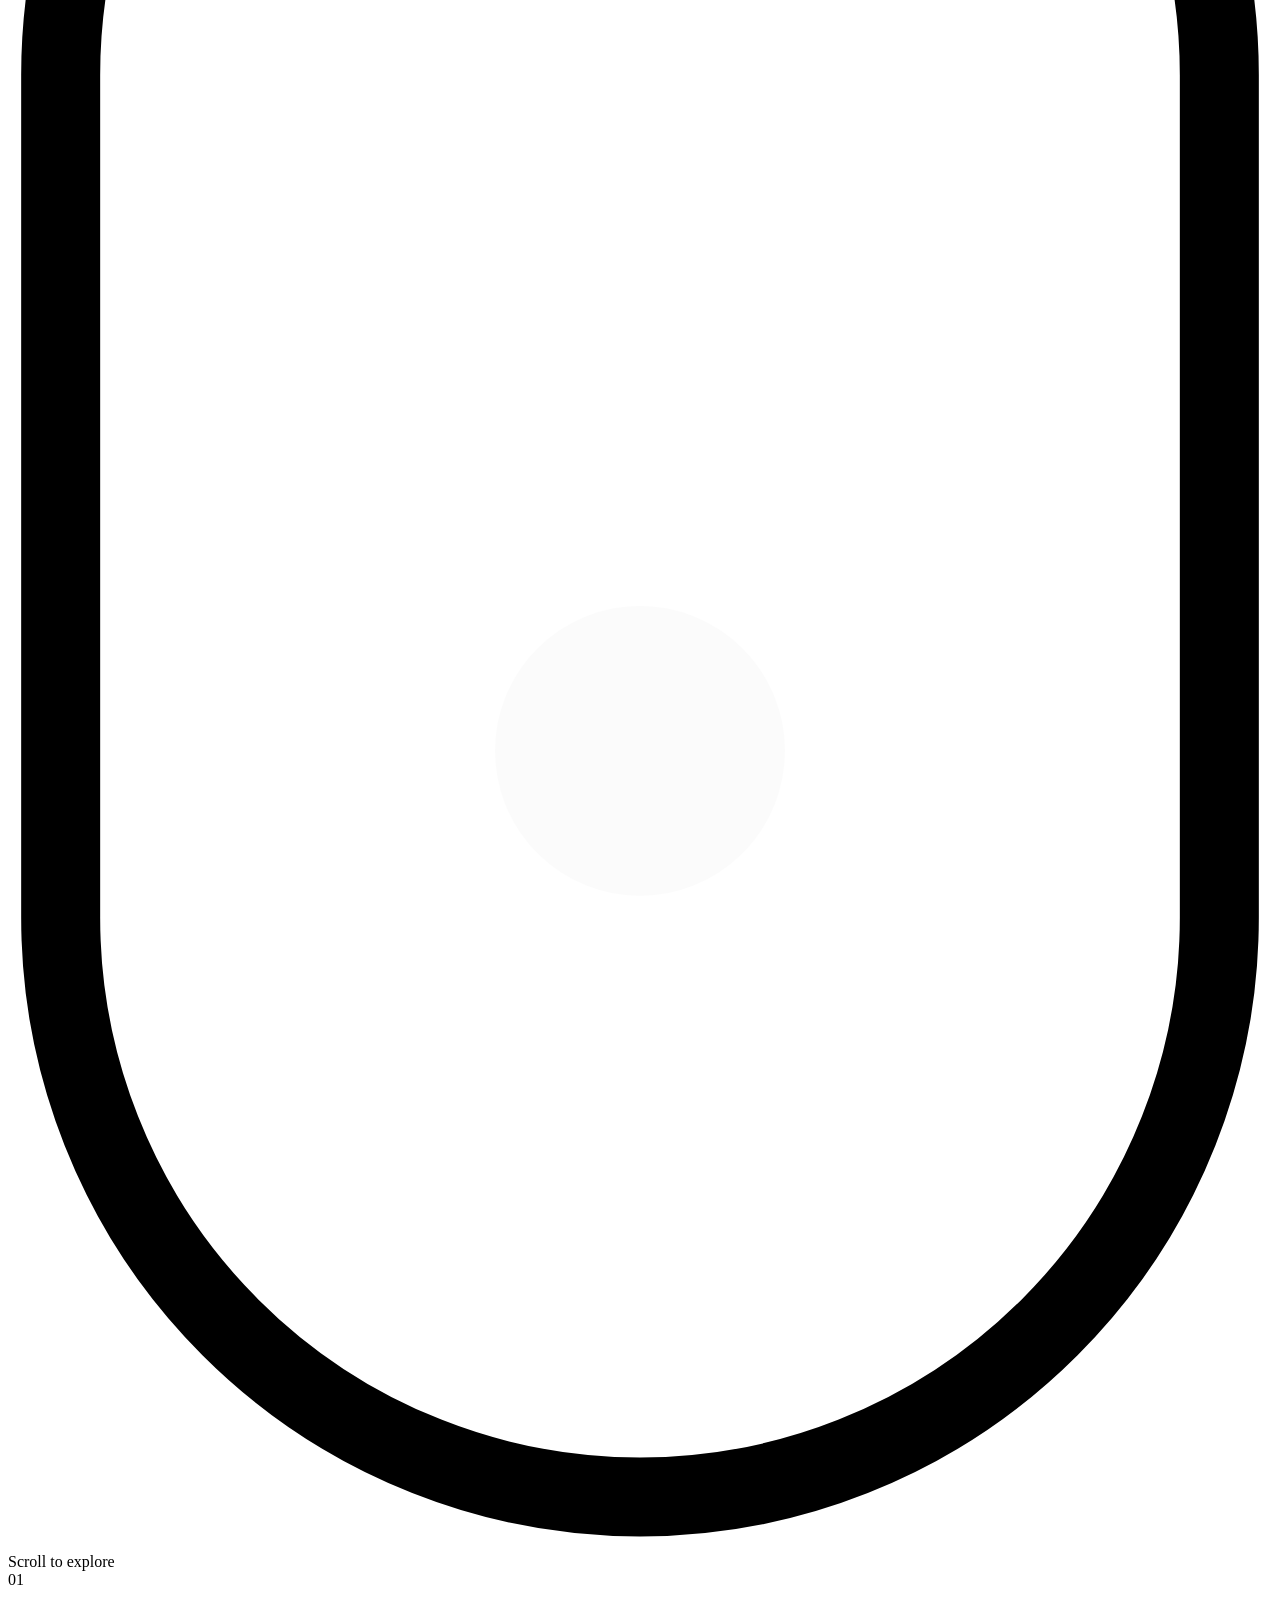
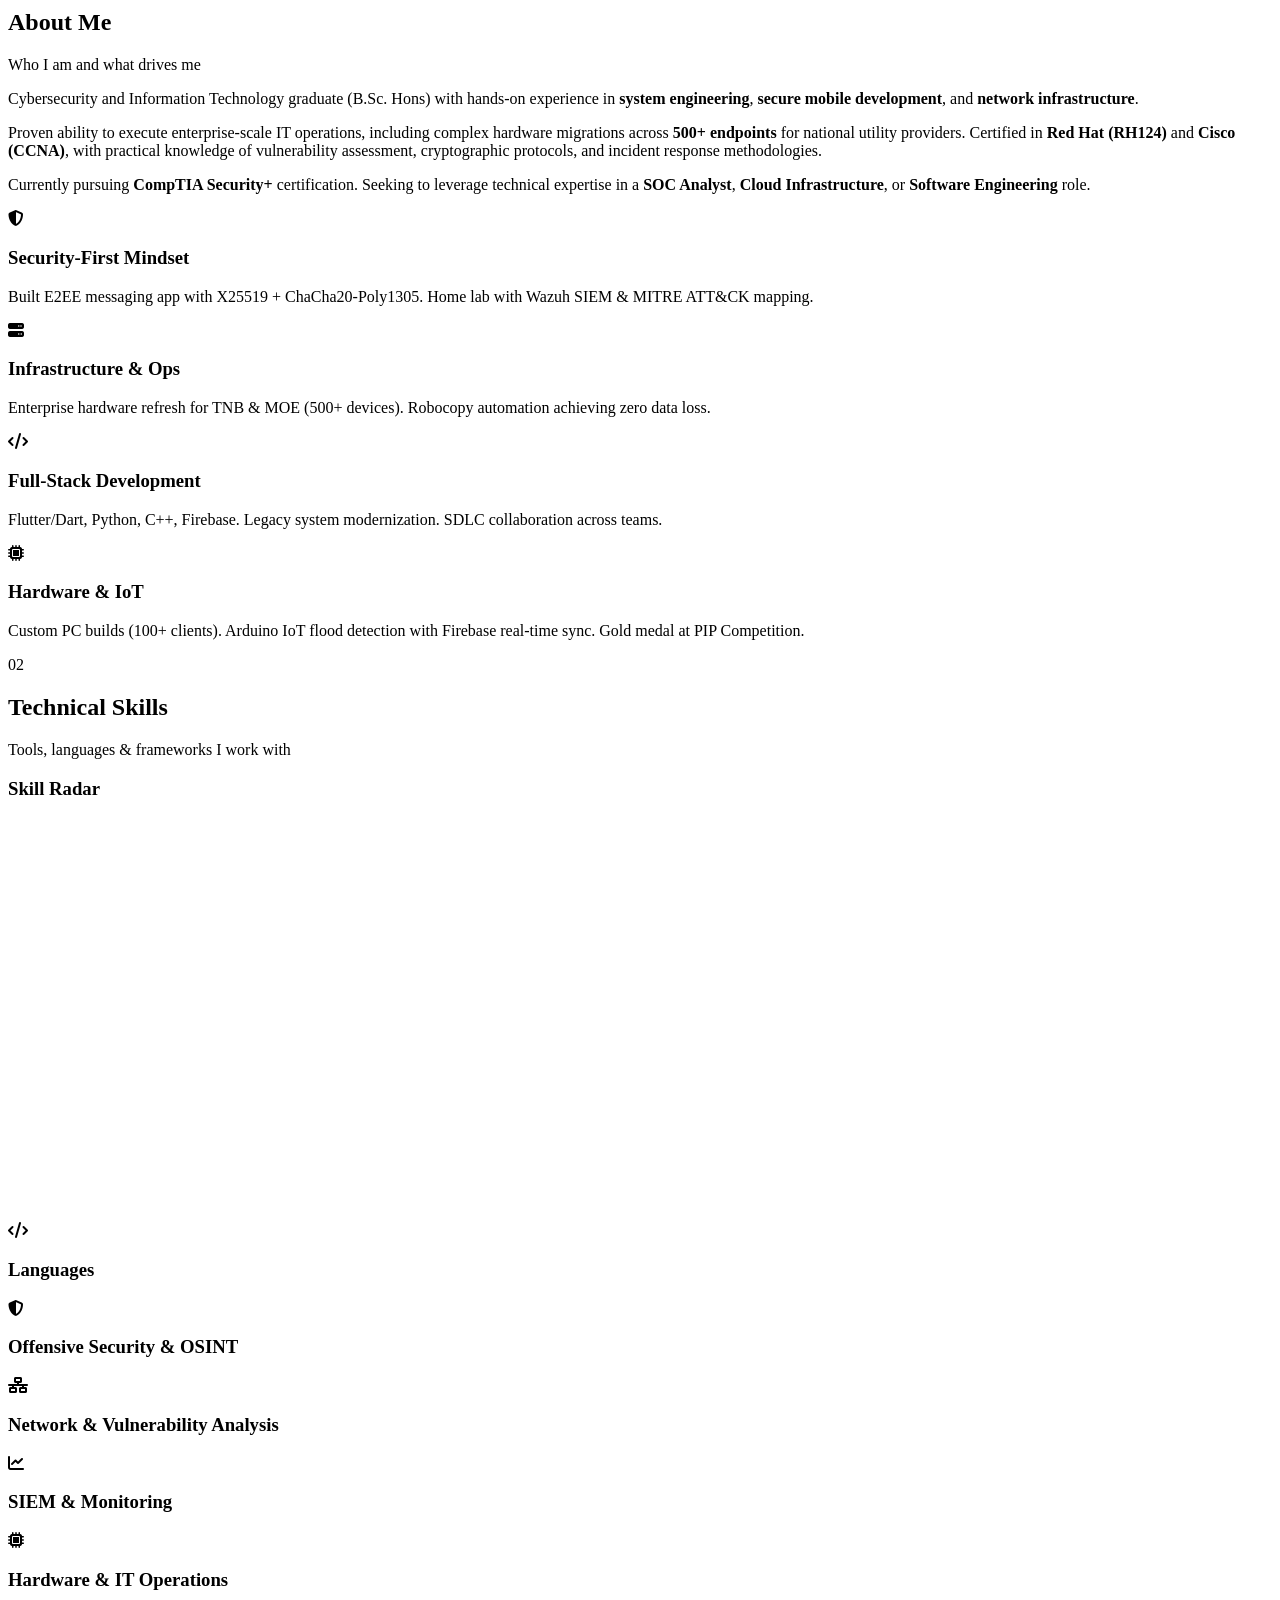
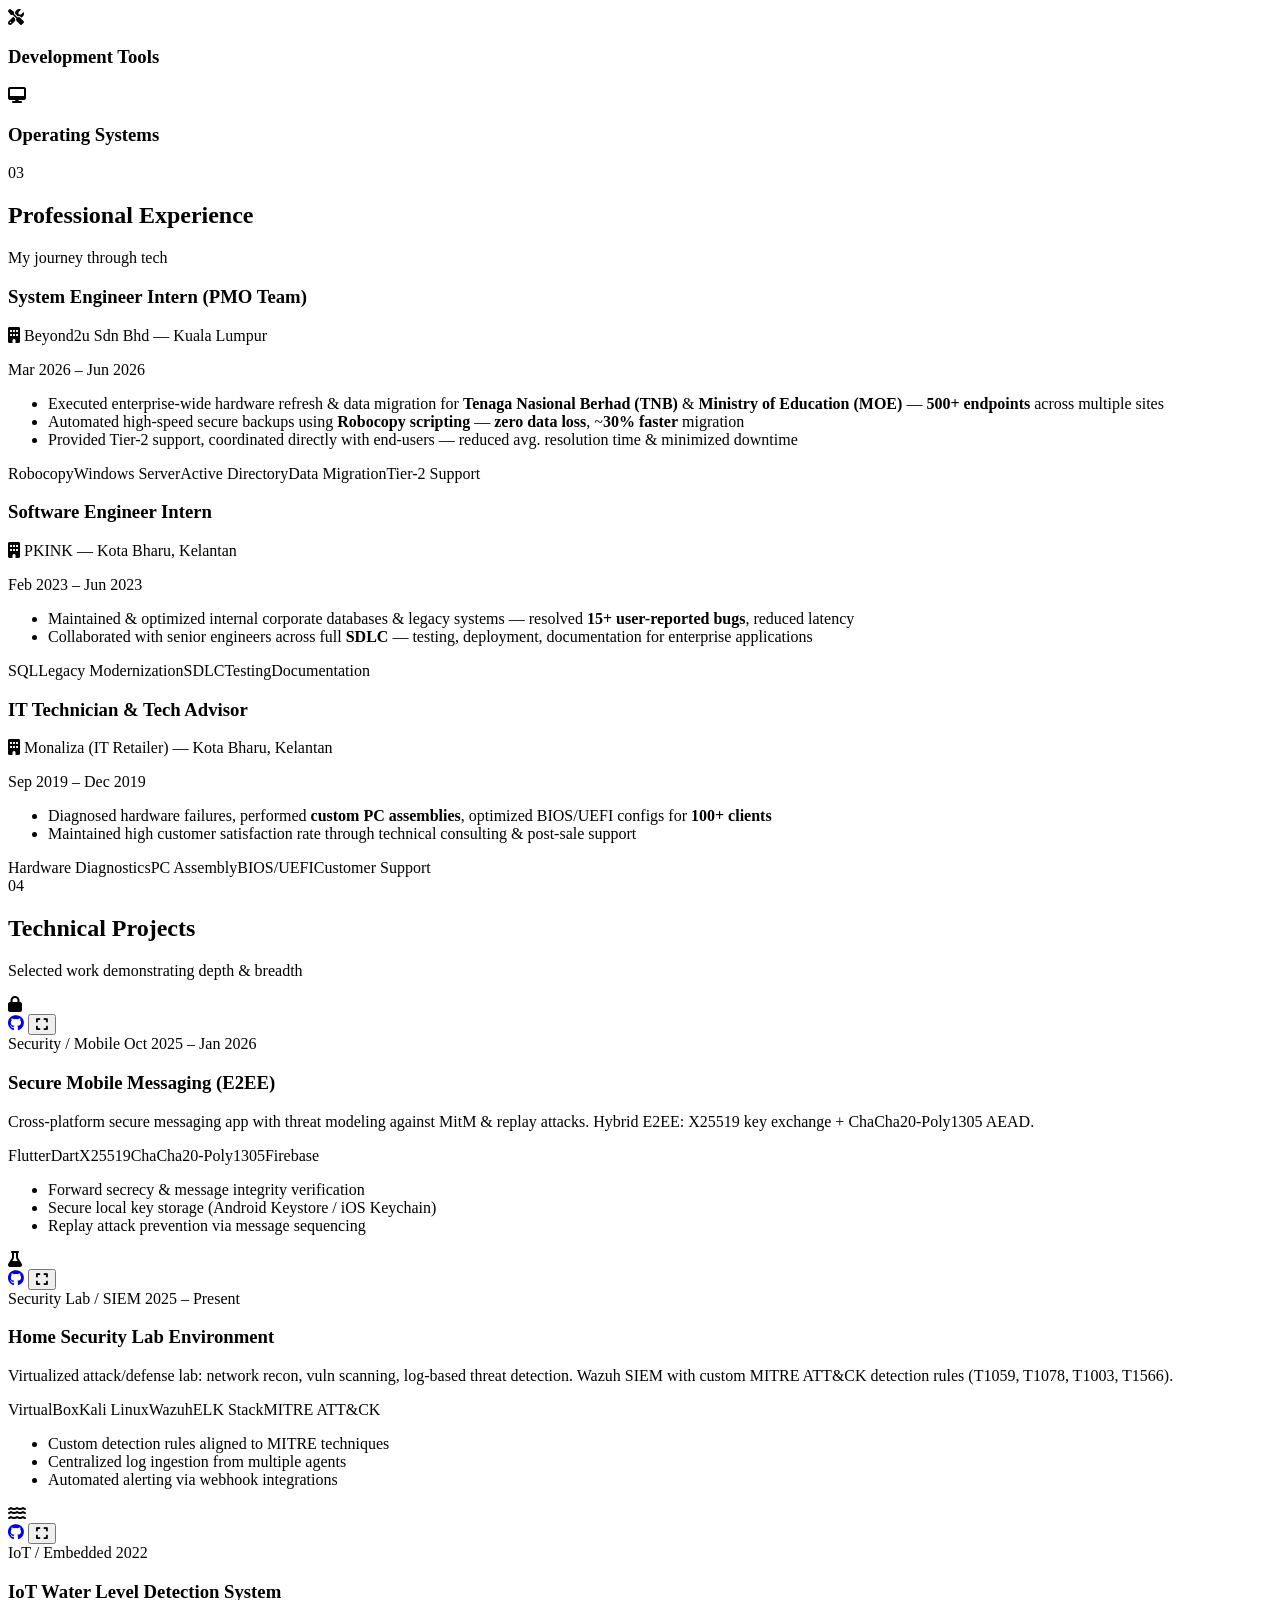
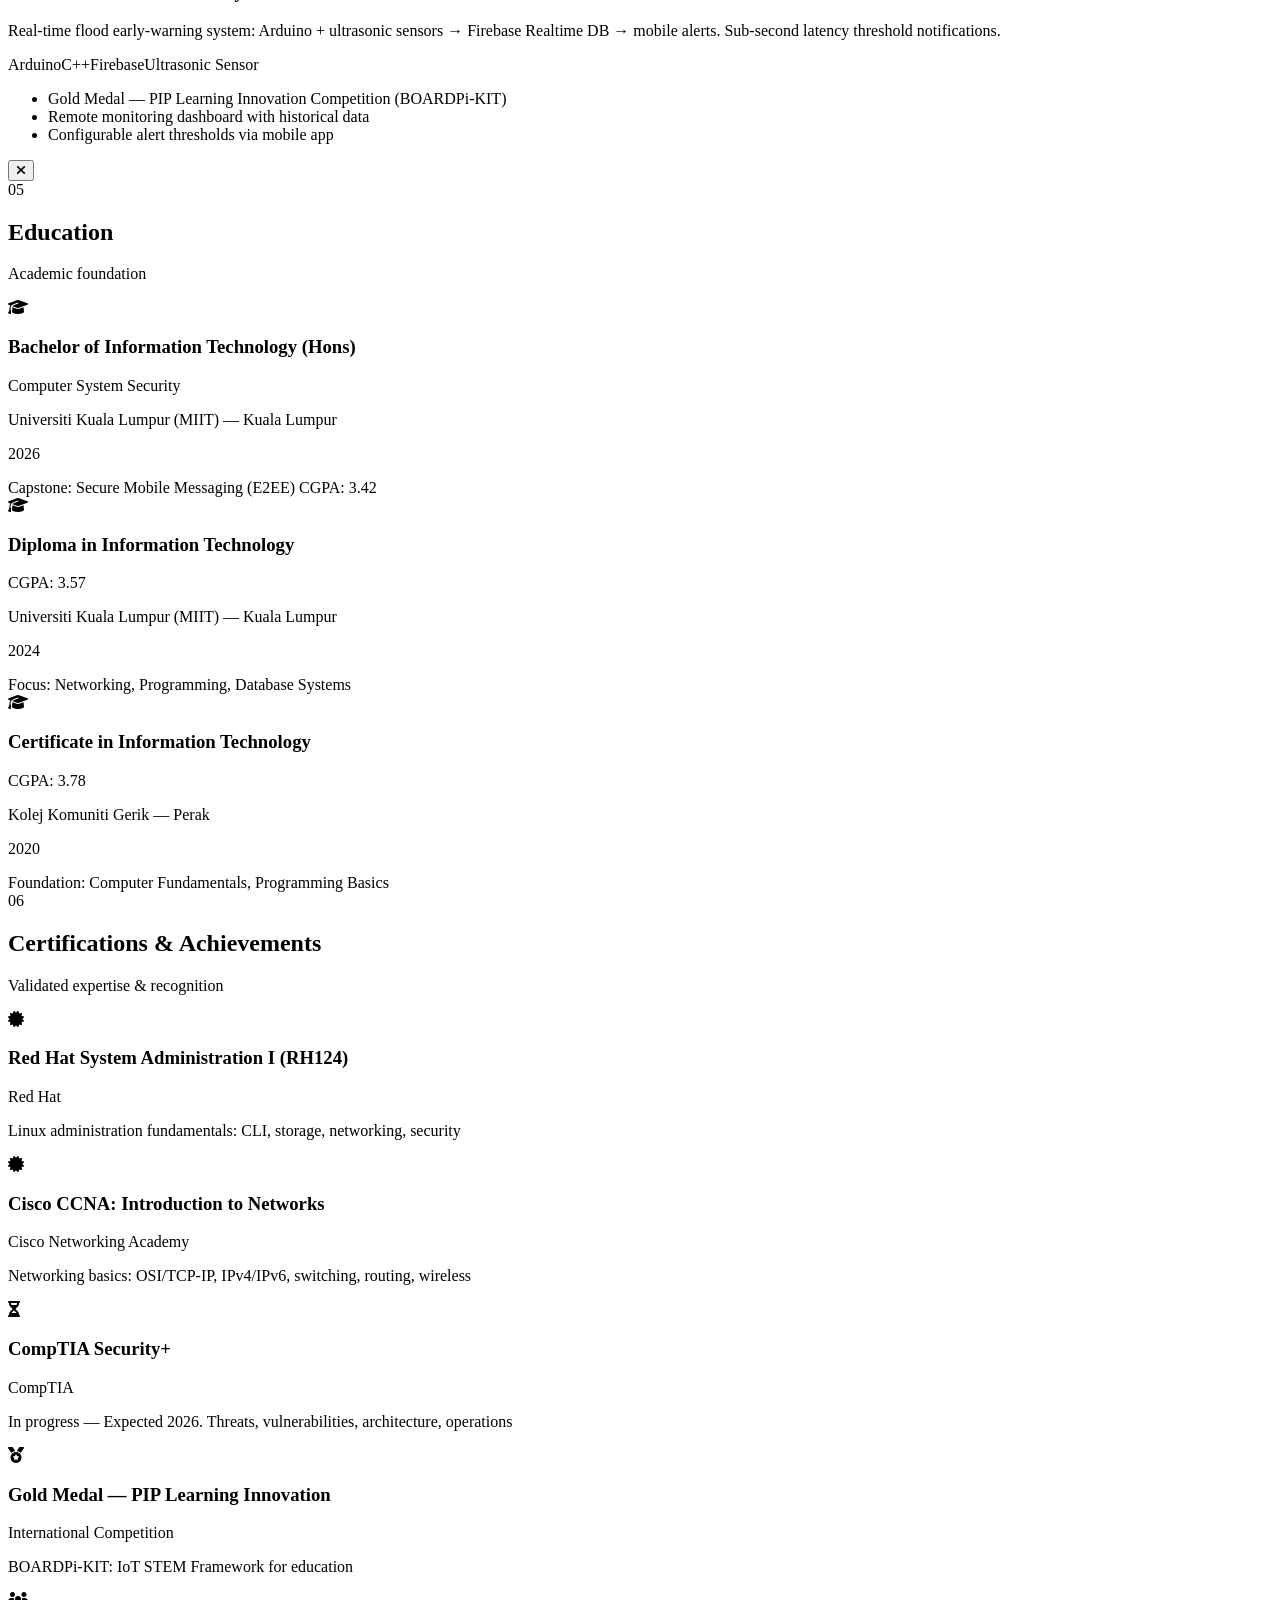
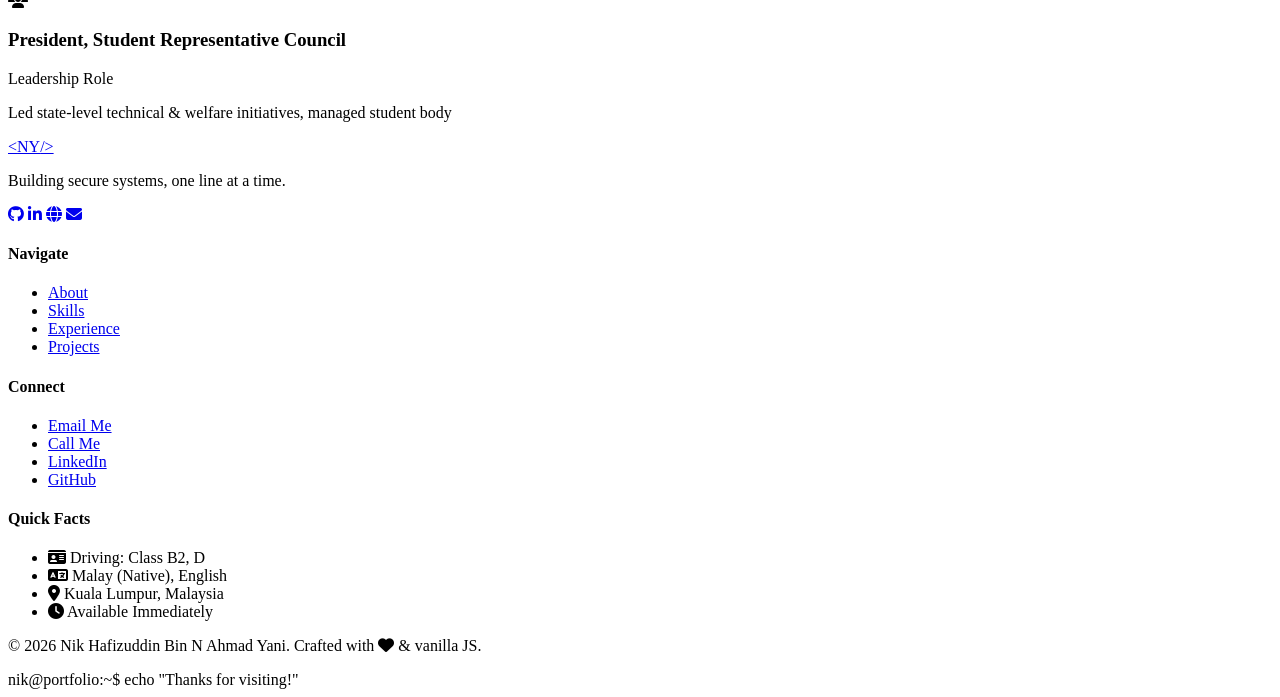
==== commit 04e37d71: "Fix: 3D tilt transform-style, fix lenis download, GSAP scripts in HTML" ====
--- a/index.html
+++ b/index.html
@@ -13,6 +13,10 @@
   <link href="https://fonts.googleapis.com/css2?family=JetBrains+Mono:wght@400;500;600;700&family=Space+Grotesk:wght@300;400;500;600;700&family=Inter:wght@300;400;500;600&display=swap" rel="stylesheet" />
   <link rel="stylesheet" href="https://cdnjs.cloudflare.com/ajax/libs/font-awesome/6.5.0/css/all.min.css" />
   <link rel="stylesheet" href="style.css" />
+
+  <!-- GSAP + ScrollTrigger (local, no CDN dependency) -->
+  <script src="js/libs/gsap.min.js"></script>
+  <script src="js/libs/ScrollTrigger.min.js"></script>
 
   <link rel="apple-touch-icon" sizes="180x180" href="data:image/svg+xml,<svg xmlns='http://www.w3.org/2000/svg' viewBox='0 0 100 100'><text y='.9em' font-size='90'>🛡️</text></svg>" />
 </head>
--- a/style.css
+++ b/style.css
@@ -763,6 +763,7 @@
   overflow: hidden;
   transition: transform var(--transition-slow), box-shadow var(--transition-slow), opacity var(--transition-slow);
   box-shadow: var(--shadow-lg);
+  transform-style: preserve-3d;
 }
 
 .hero-card::before {
@@ -791,7 +792,7 @@
 
 .hero-card:hover .card-glow { opacity: 0.3; }
 
-.card-content { padding: 24px; position: relative; z-index: 2; }
+.card-content { padding: 24px; position: relative; z-index: 2; transform-style: preserve-3d; }
 
 .card-header {
   display: flex; gap: 6px; margin-bottom: 16px;
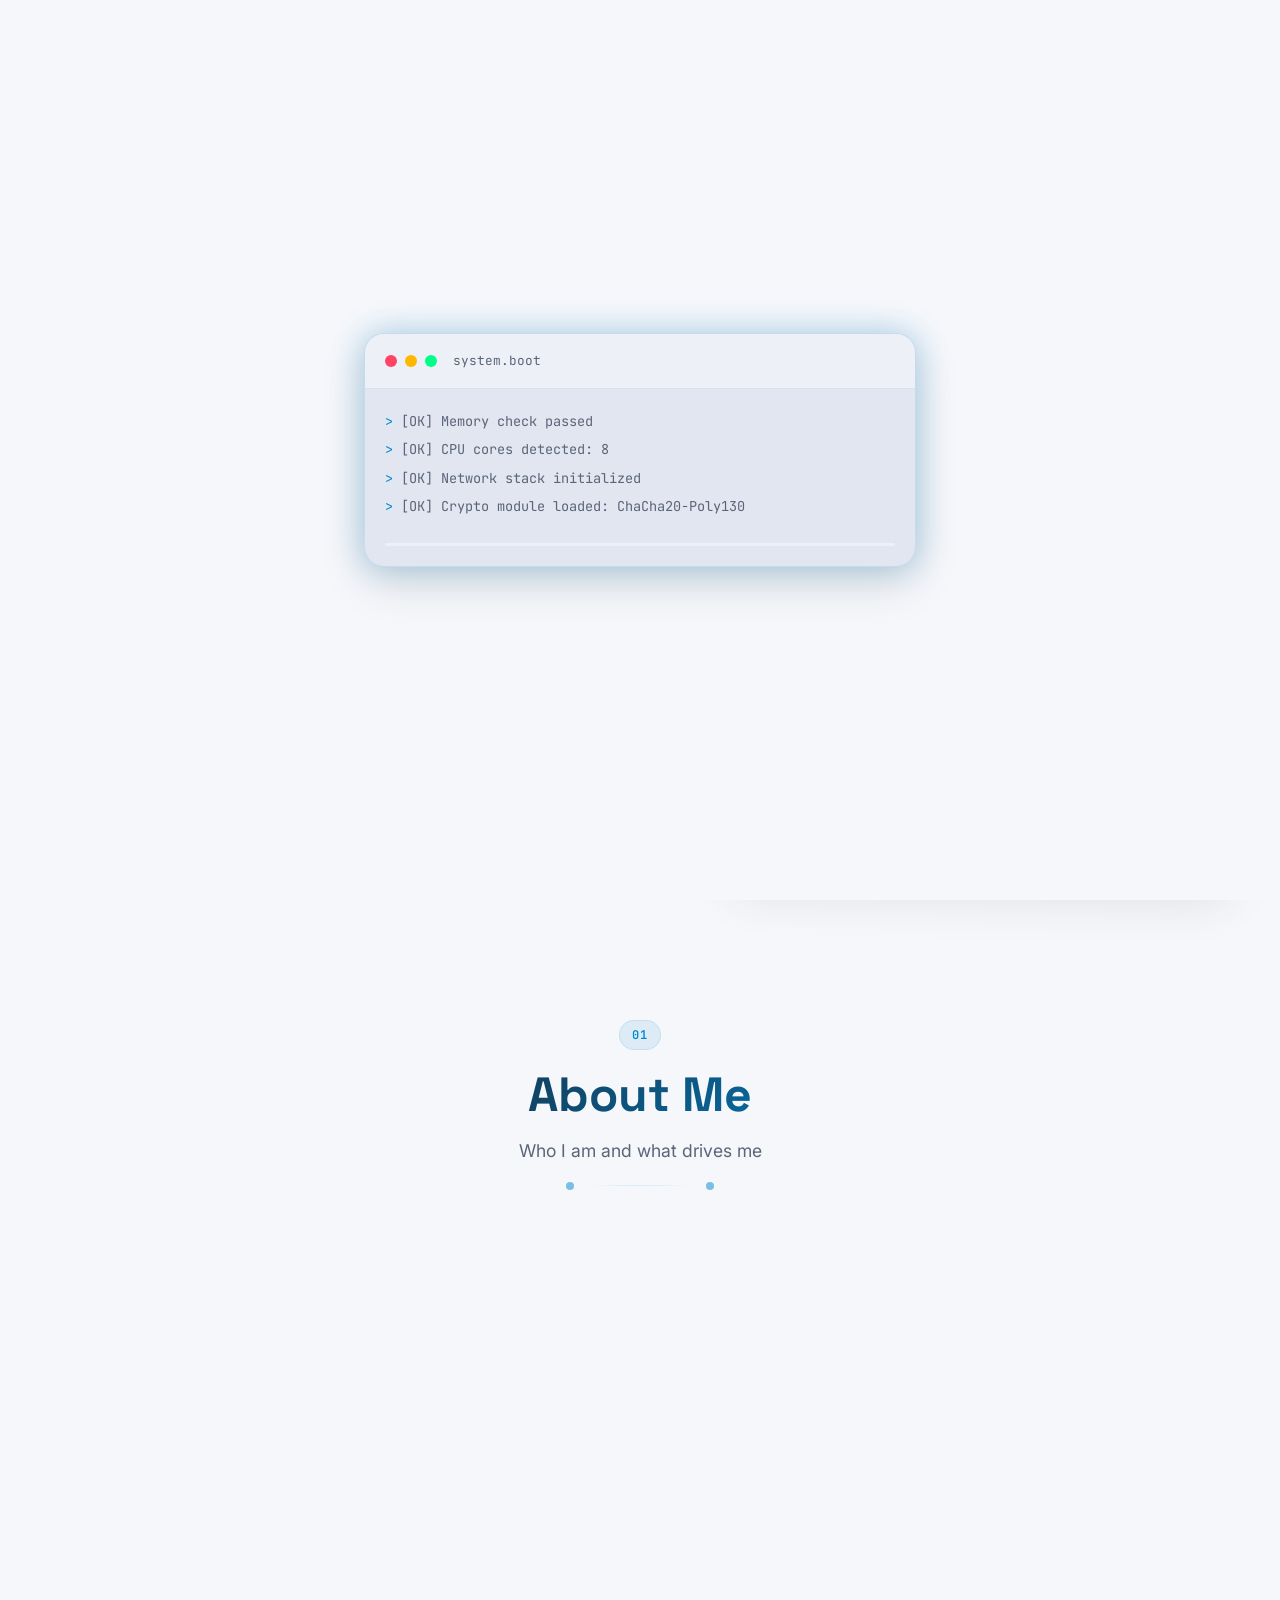
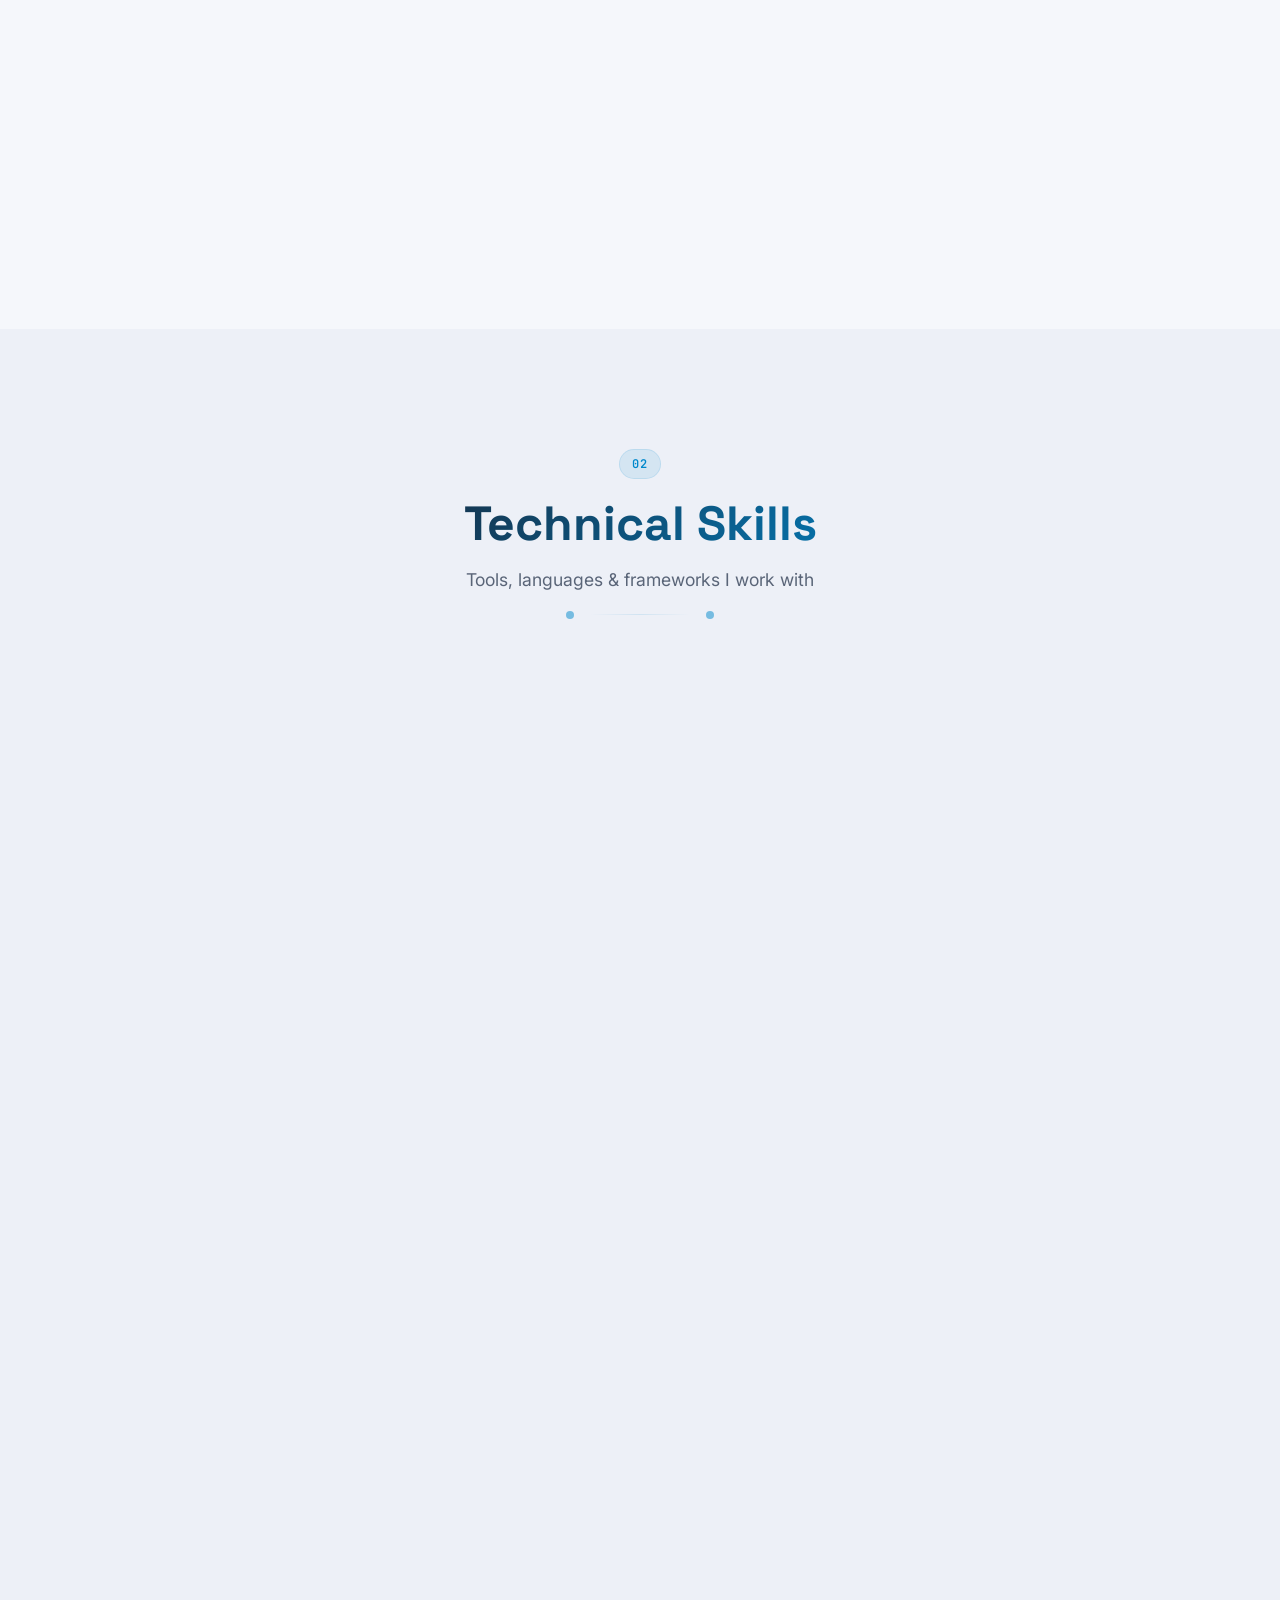
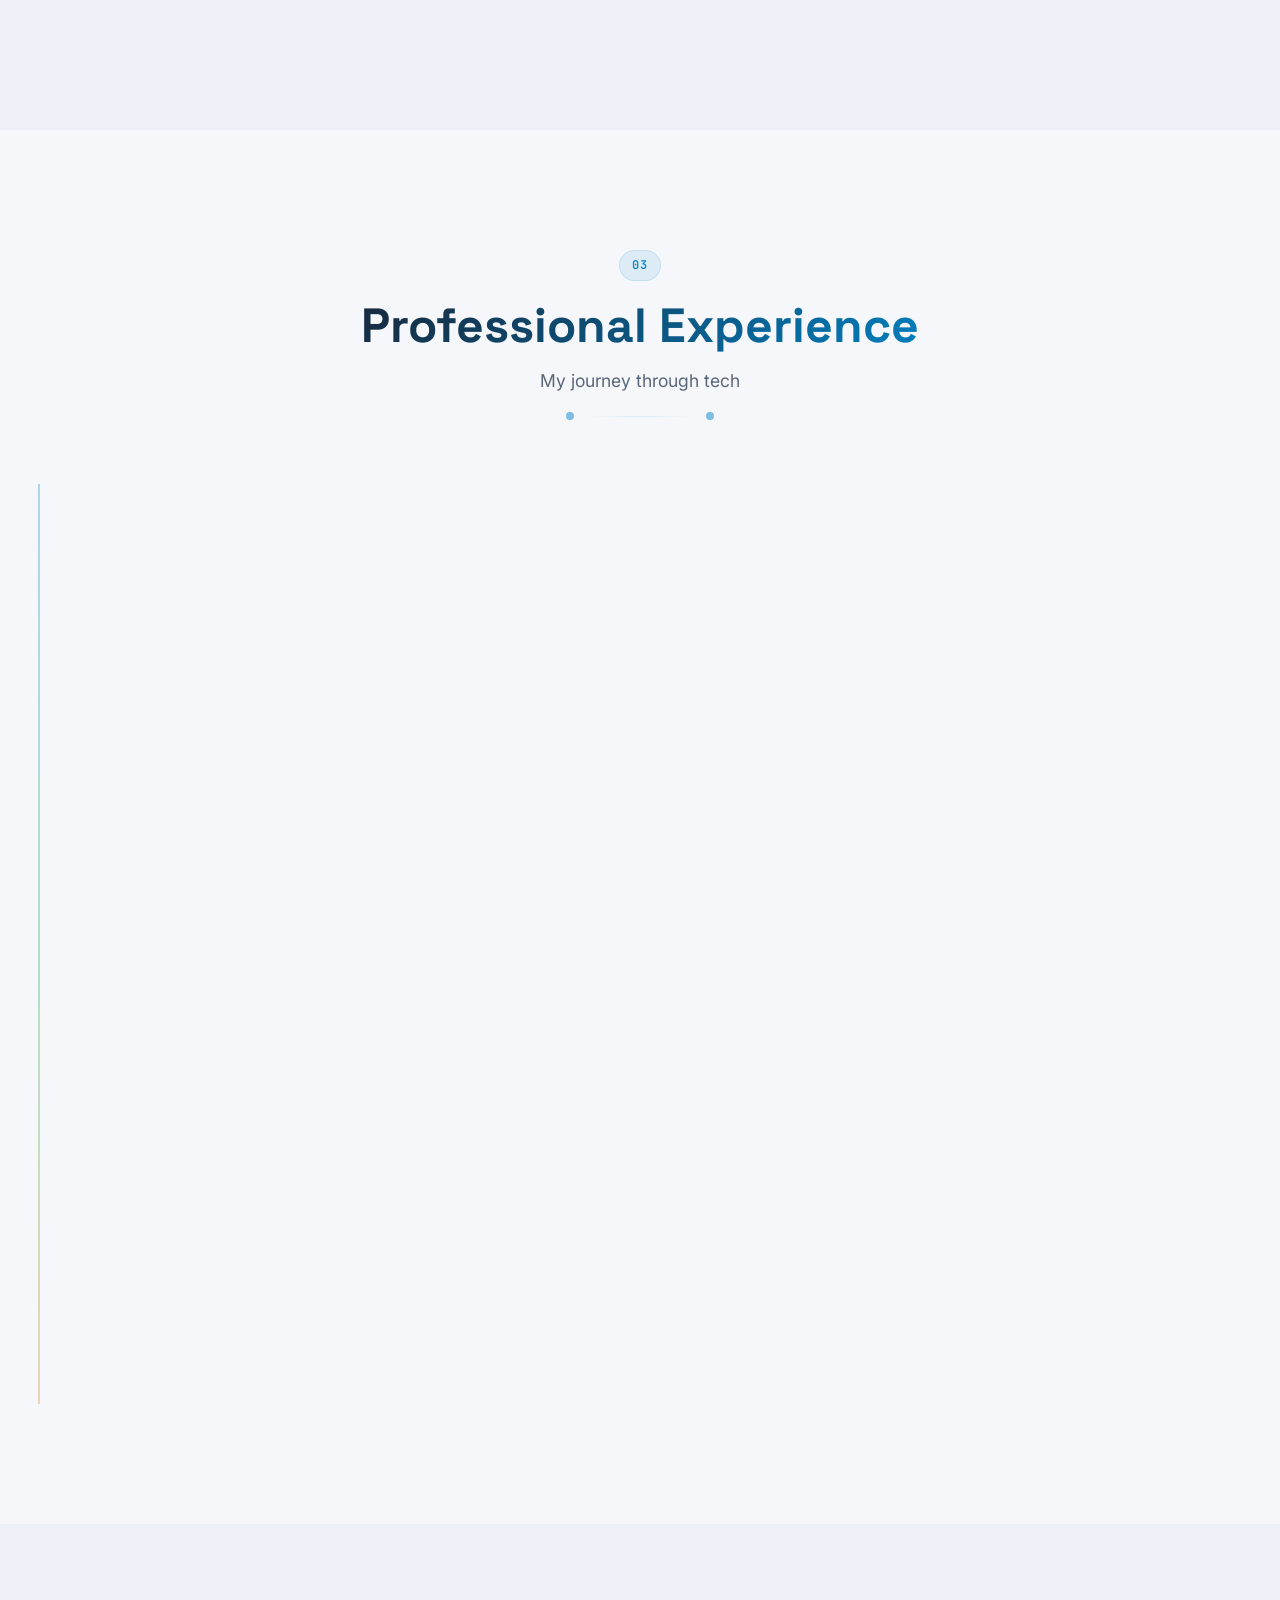
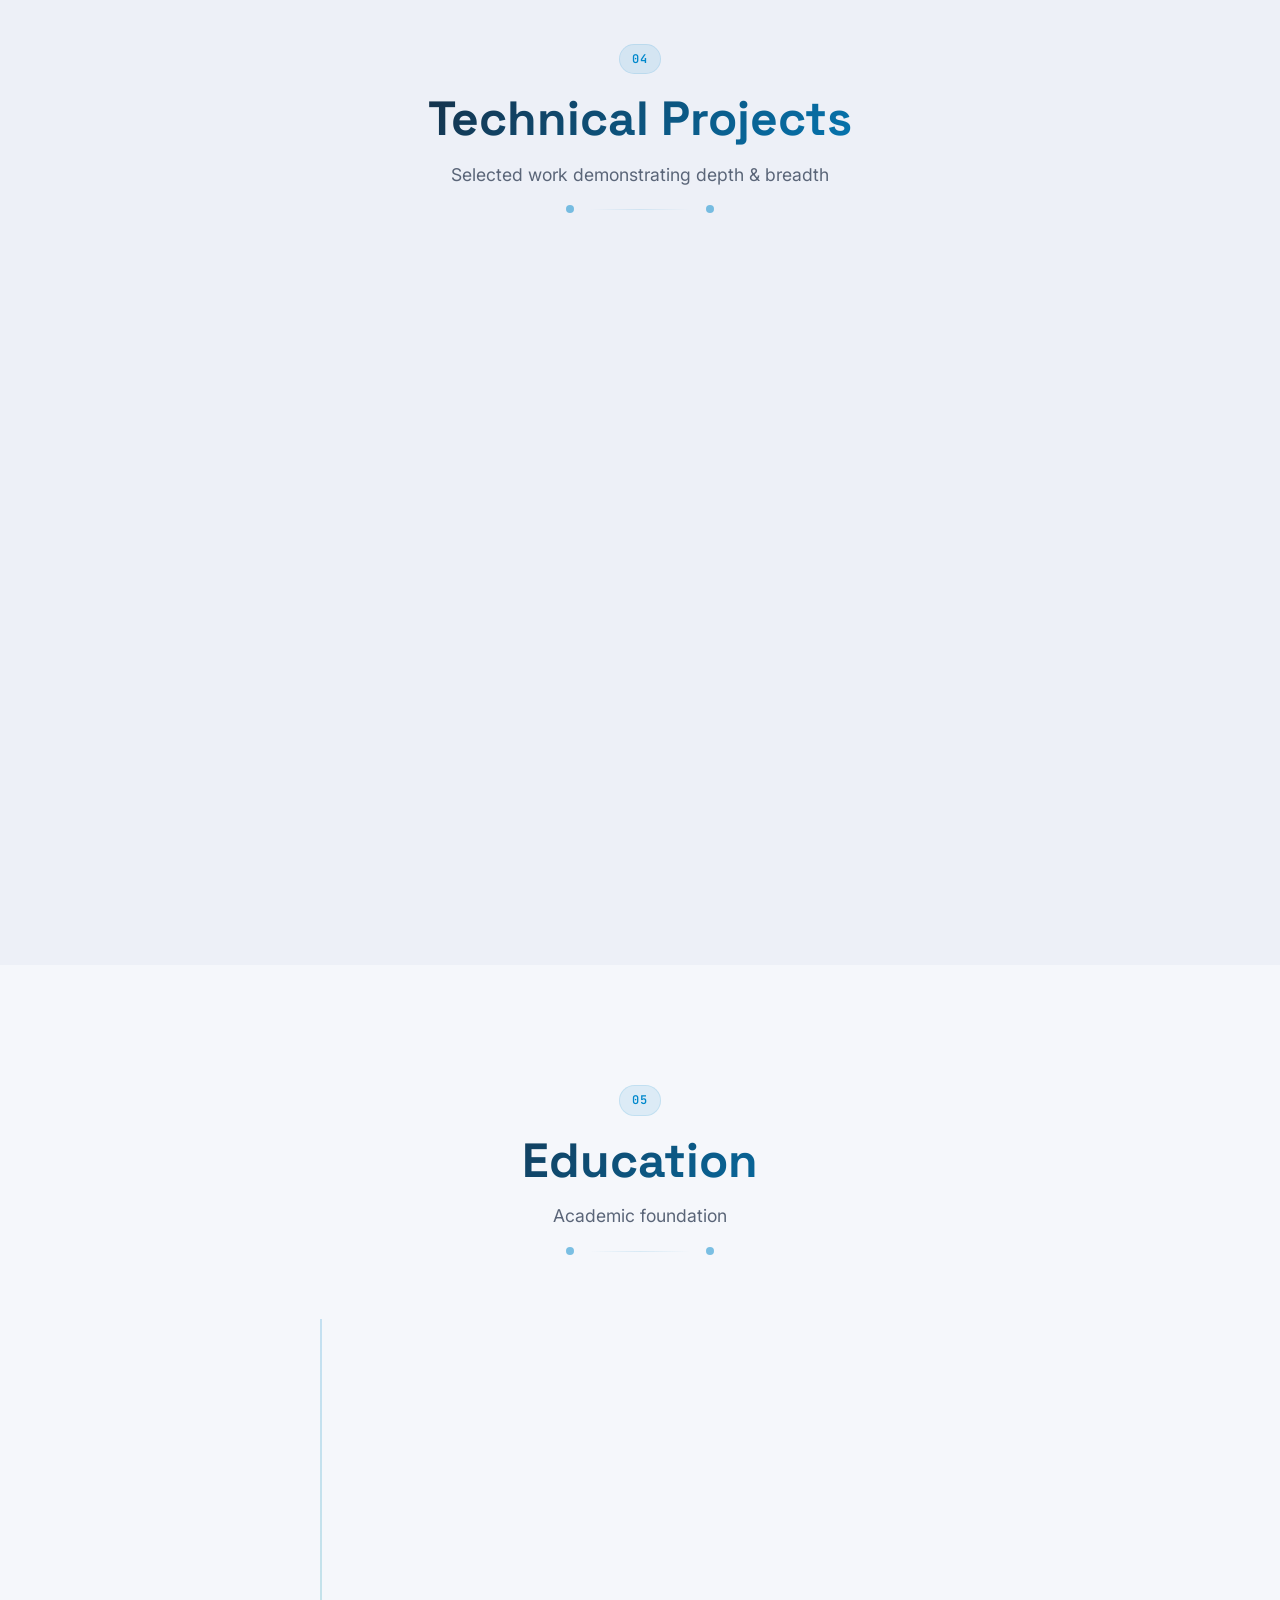
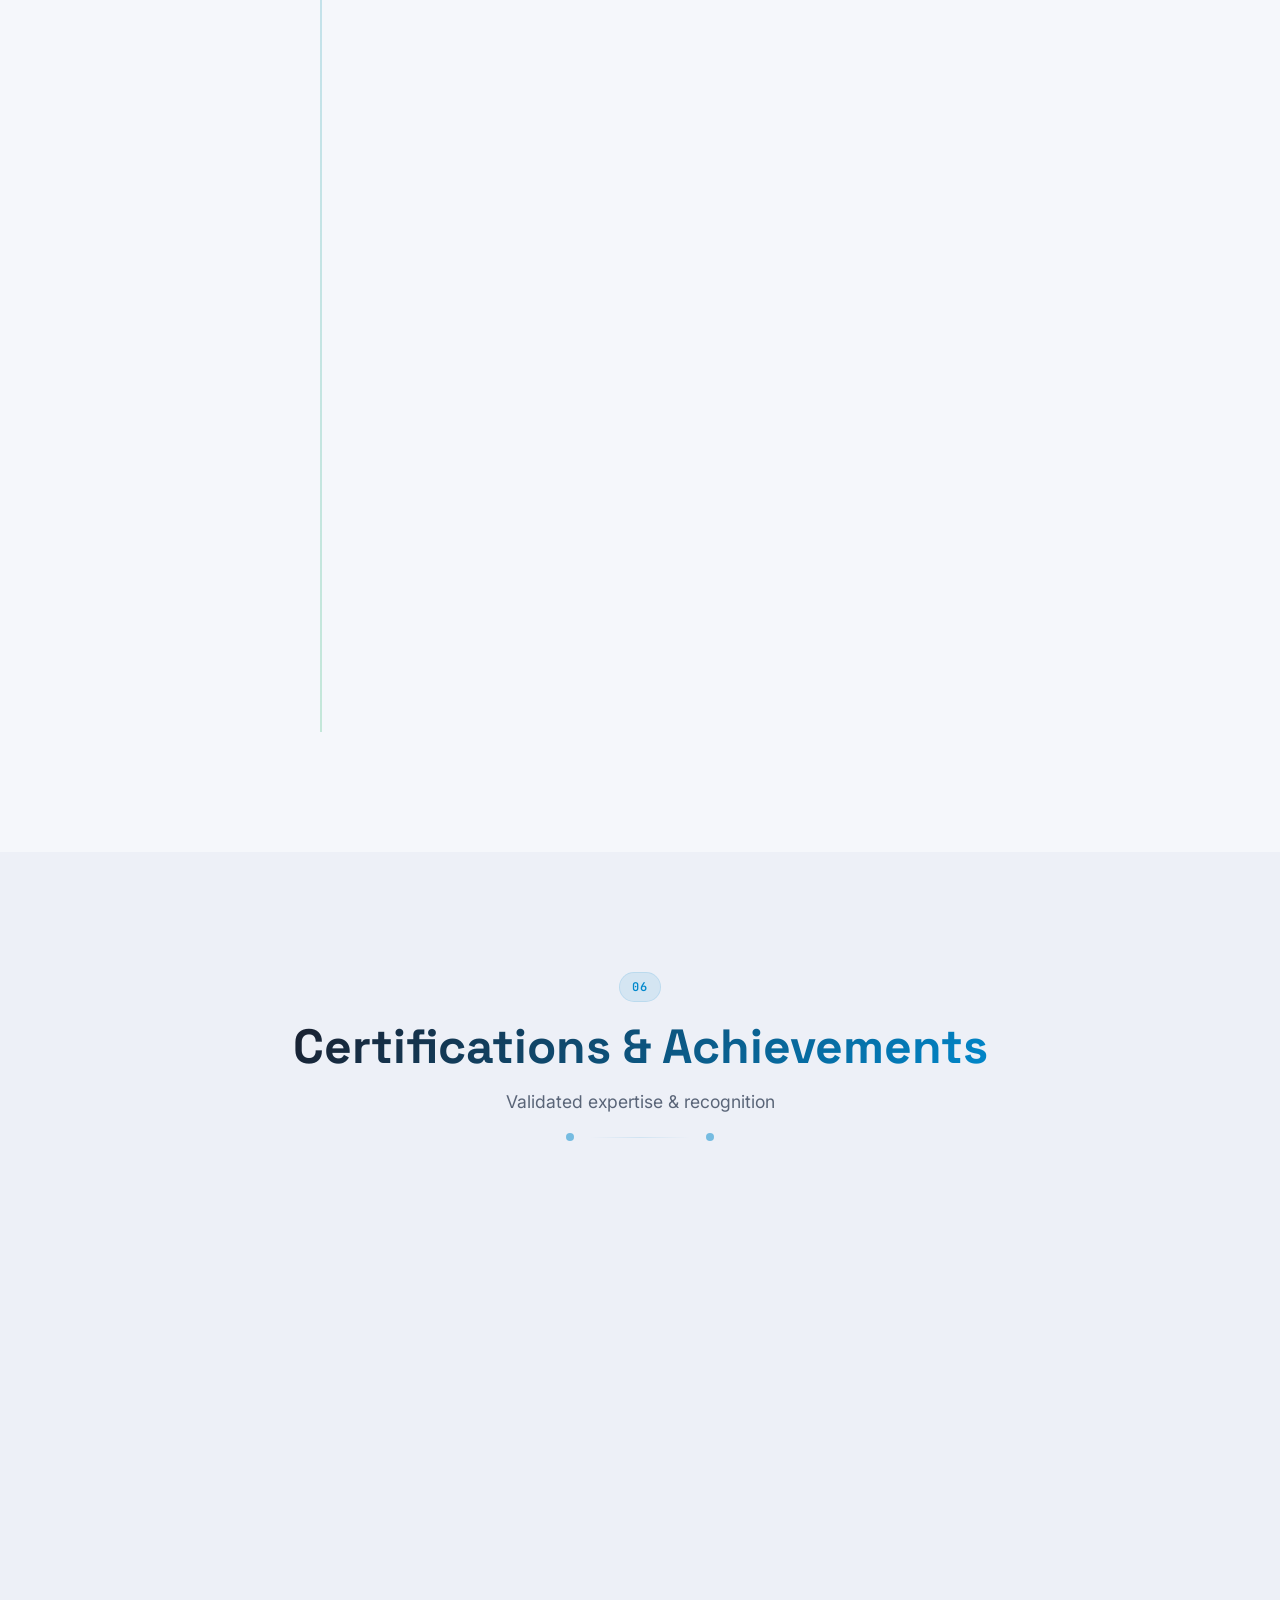
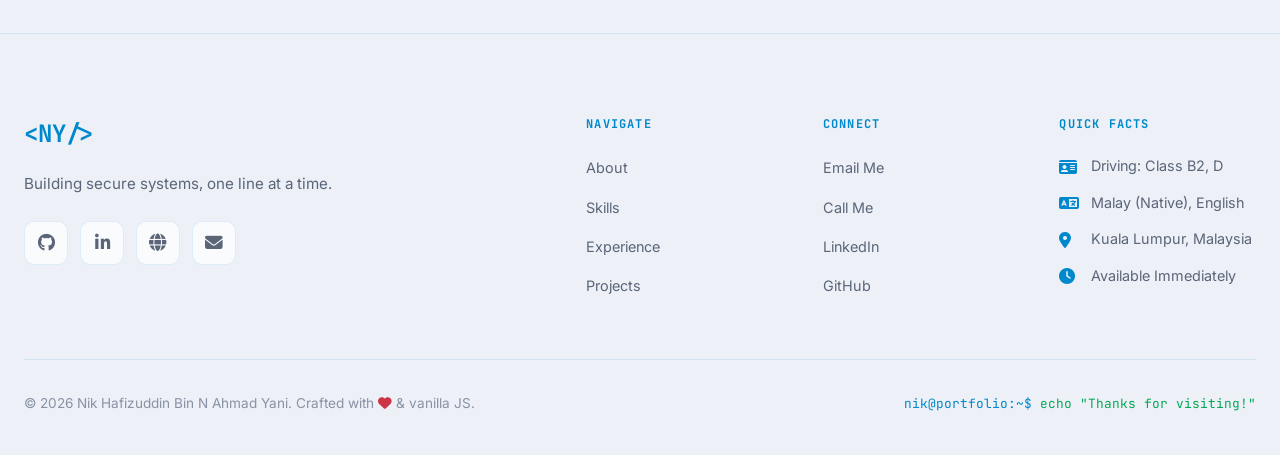
==== commit fde3557e: "Fix: URL hash update on smooth scroll + all previous fixes" ====
--- a/index.html
+++ b/index.html
@@ -5,7 +5,8 @@
   <meta name="viewport" content="width=device-width, initial-scale=1.0" />
   <meta name="description" content="Nik Hafizuddin Yani — Cybersecurity & IT Professional. Secure mobile development, network infrastructure, SOC operations." />
   <meta name="theme-color" content="#0a0e17" />
-  <base href="/nik-portfolio-v2/" />
+  <!-- Keep local assets working both locally and when deployed in a subdirectory. -->
+  <base href="./" />
   <title>Nik Hafizuddin Yani | Cybersecurity & IT Portfolio</title>
 
   <link rel="preconnect" href="https://fonts.googleapis.com" />
@@ -13,10 +14,15 @@
   <link href="https://fonts.googleapis.com/css2?family=JetBrains+Mono:wght@400;500;600;700&family=Space+Grotesk:wght@300;400;500;600;700&family=Inter:wght@300;400;500;600&display=swap" rel="stylesheet" />
   <link rel="stylesheet" href="https://cdnjs.cloudflare.com/ajax/libs/font-awesome/6.5.0/css/all.min.css" />
   <link rel="stylesheet" href="style.css" />
+  <link rel="stylesheet" href="js/libs/prism-tomorrow.min.css" />
+  <noscript><style>#boot-preloader { display: none !important; }</style></noscript>
 
   <!-- GSAP + ScrollTrigger (local, no CDN dependency) -->
   <script src="js/libs/gsap.min.js"></script>
   <script src="js/libs/ScrollTrigger.min.js"></script>
+  <script src="js/libs/lenis.min.js"></script>
+  <script src="js/libs/prism-core.min.js"></script>
+  <script src="js/libs/prism-autoloader.min.js"></script>
 
   <link rel="apple-touch-icon" sizes="180x180" href="data:image/svg+xml,<svg xmlns='http://www.w3.org/2000/svg' viewBox='0 0 100 100'><text y='.9em' font-size='90'>🛡️</text></svg>" />
 </head>
@@ -62,7 +68,7 @@
         <span class="logo-bracket"><</span>NY<span class="logo-bracket">/></span>
       </a>
 
-      <div class="nav-center">
+      <div class="nav-center" id="nav-menu">
         <ul class="nav-menu" role="menubar">
           <li role="none"><a href="#about" class="nav-link" role="menuitem" data-section="about">About</a></li>
           <li role="none"><a href="#skills" class="nav-link" role="menuitem" data-section="skills">Skills</a></li>
@@ -495,7 +501,7 @@
             <div class="project-glow"></div>
             <div class="project-icon"><i class="fas fa-lock" aria-hidden="true"></i></div>
             <div class="project-overlay">
-              <a href="#" class="project-link" aria-label="View source code"><i class="fab fa-github" aria-hidden="true"></i></a>
+              <a href="https://github.com/Hafizuddin-Yani" target="_blank" rel="noopener noreferrer" class="project-link" aria-label="Open GitHub profile"><i class="fab fa-github" aria-hidden="true"></i></a>
               <button class="project-link" data-modal="secure-messaging" aria-label="View details"><i class="fas fa-expand" aria-hidden="true"></i></button>
             </div>
           </div>
@@ -522,7 +528,7 @@
             <div class="project-glow"></div>
             <div class="project-icon"><i class="fas fa-flask" aria-hidden="true"></i></div>
             <div class="project-overlay">
-              <a href="#" class="project-link" aria-label="View source code"><i class="fab fa-github" aria-hidden="true"></i></a>
+              <a href="https://github.com/Hafizuddin-Yani" target="_blank" rel="noopener noreferrer" class="project-link" aria-label="Open GitHub profile"><i class="fab fa-github" aria-hidden="true"></i></a>
               <button class="project-link" data-modal="security-lab" aria-label="View details"><i class="fas fa-expand" aria-hidden="true"></i></button>
             </div>
           </div>
@@ -549,7 +555,7 @@
             <div class="project-glow"></div>
             <div class="project-icon"><i class="fas fa-water" aria-hidden="true"></i></div>
             <div class="project-overlay">
-              <a href="#" class="project-link" aria-label="View source code"><i class="fab fa-github" aria-hidden="true"></i></a>
+              <a href="https://github.com/Hafizuddin-Yani" target="_blank" rel="noopener noreferrer" class="project-link" aria-label="Open GitHub profile"><i class="fab fa-github" aria-hidden="true"></i></a>
               <button class="project-link" data-modal="iot-water" aria-label="View details"><i class="fas fa-expand" aria-hidden="true"></i></button>
             </div>
           </div>
@@ -579,7 +585,7 @@
     <div class="modal-backdrop" aria-hidden="true"></div>
     <div class="modal-window">
       <button class="modal-close" aria-label="Close modal"><i class="fas fa-times" aria-hidden="true"></i></button>
-      <div class="modal-content" id="modal-content"></div>
+      <div class="modal-content" id="modal-content" tabindex="-1"></div>
     </div>
   </div>
 
@@ -755,4 +761,4 @@
   <script type="module" src="js/modules/text-fx.js"></script>
   <script src="script.js"></script>
 </body>
-</html>+</html>
--- a/style.css
+++ b/style.css
@@ -1639,6 +1639,7 @@
   gap: 28px;
 }
 
+.modal-section h3,
 .modal-section h4 {
   font-family: var(--font-mono);
   font-size: 0.8rem;
@@ -2594,4 +2595,4 @@
   .section { padding: 80px 0; }
   .section-title { font-size: clamp(1.75rem, 5vw, 2.5rem); }
   .btn { padding: 12px 24px; font-size: 0.8rem; }
-}+}
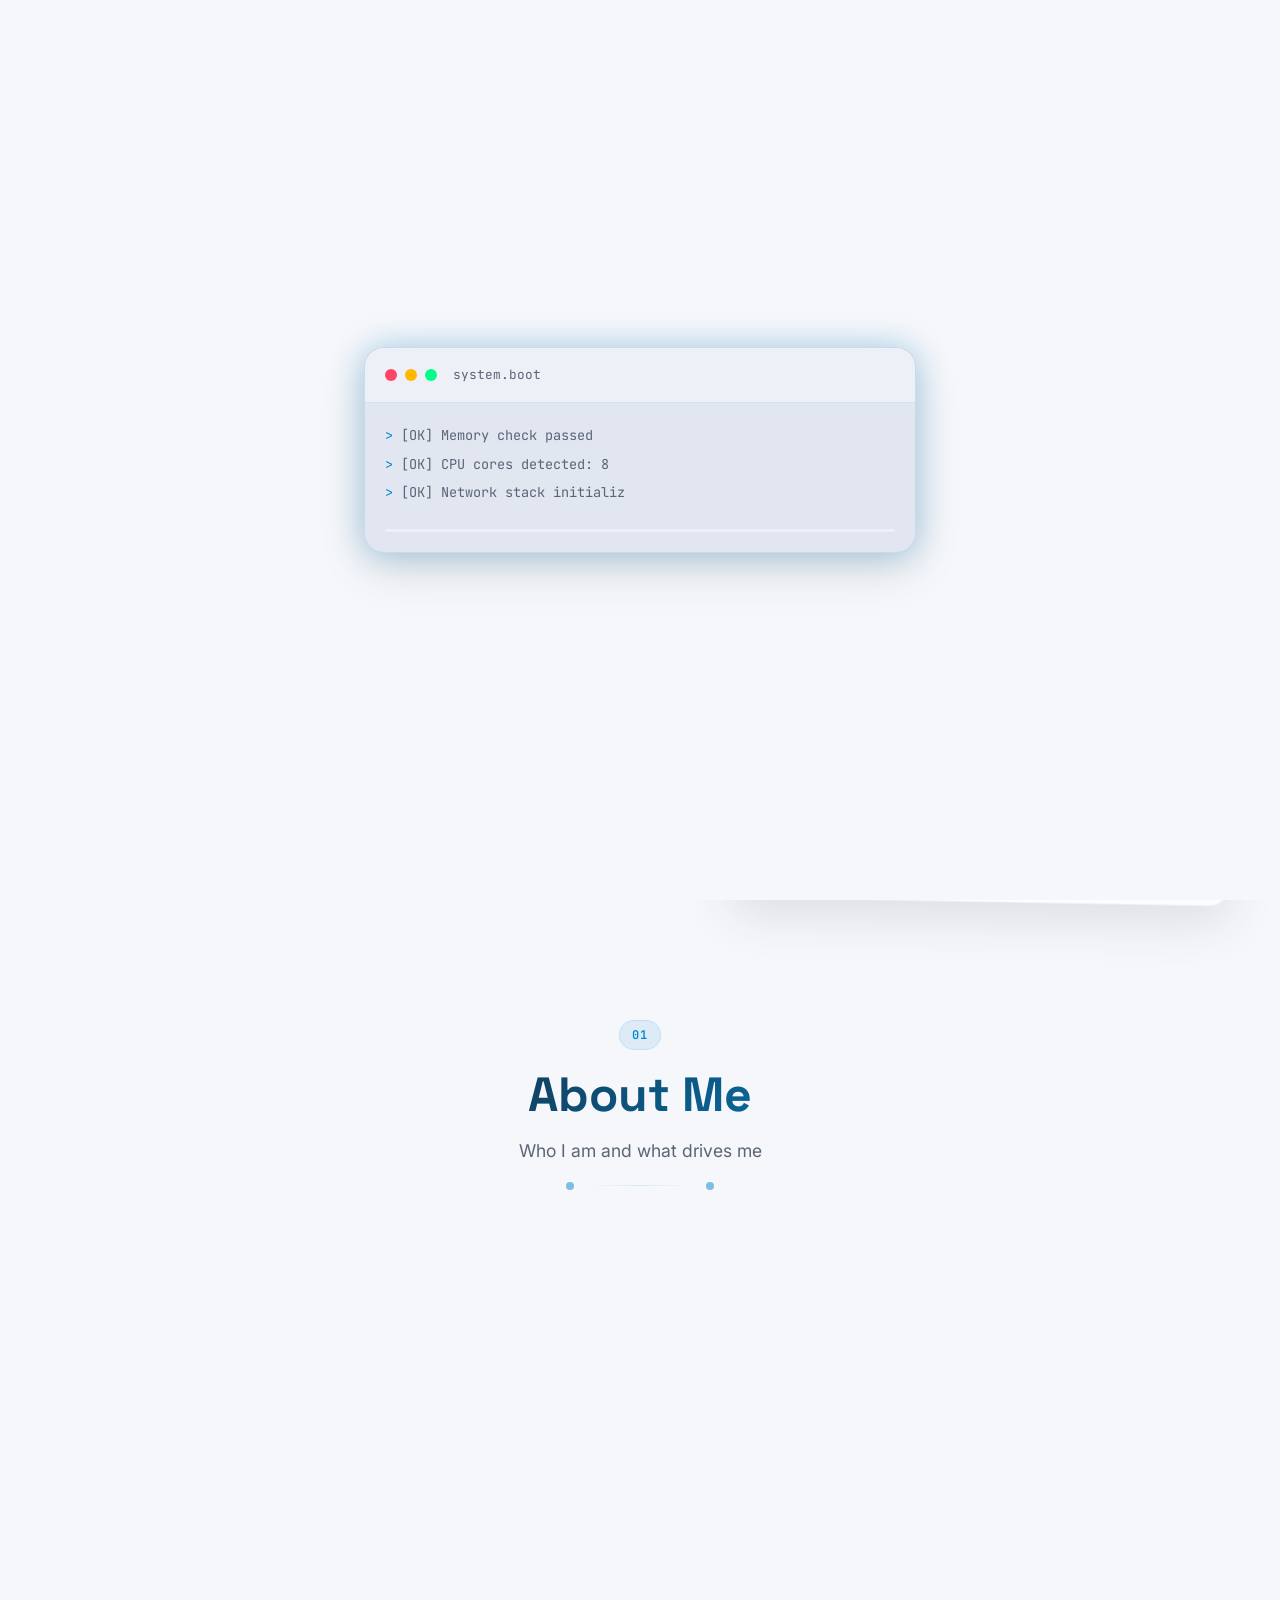
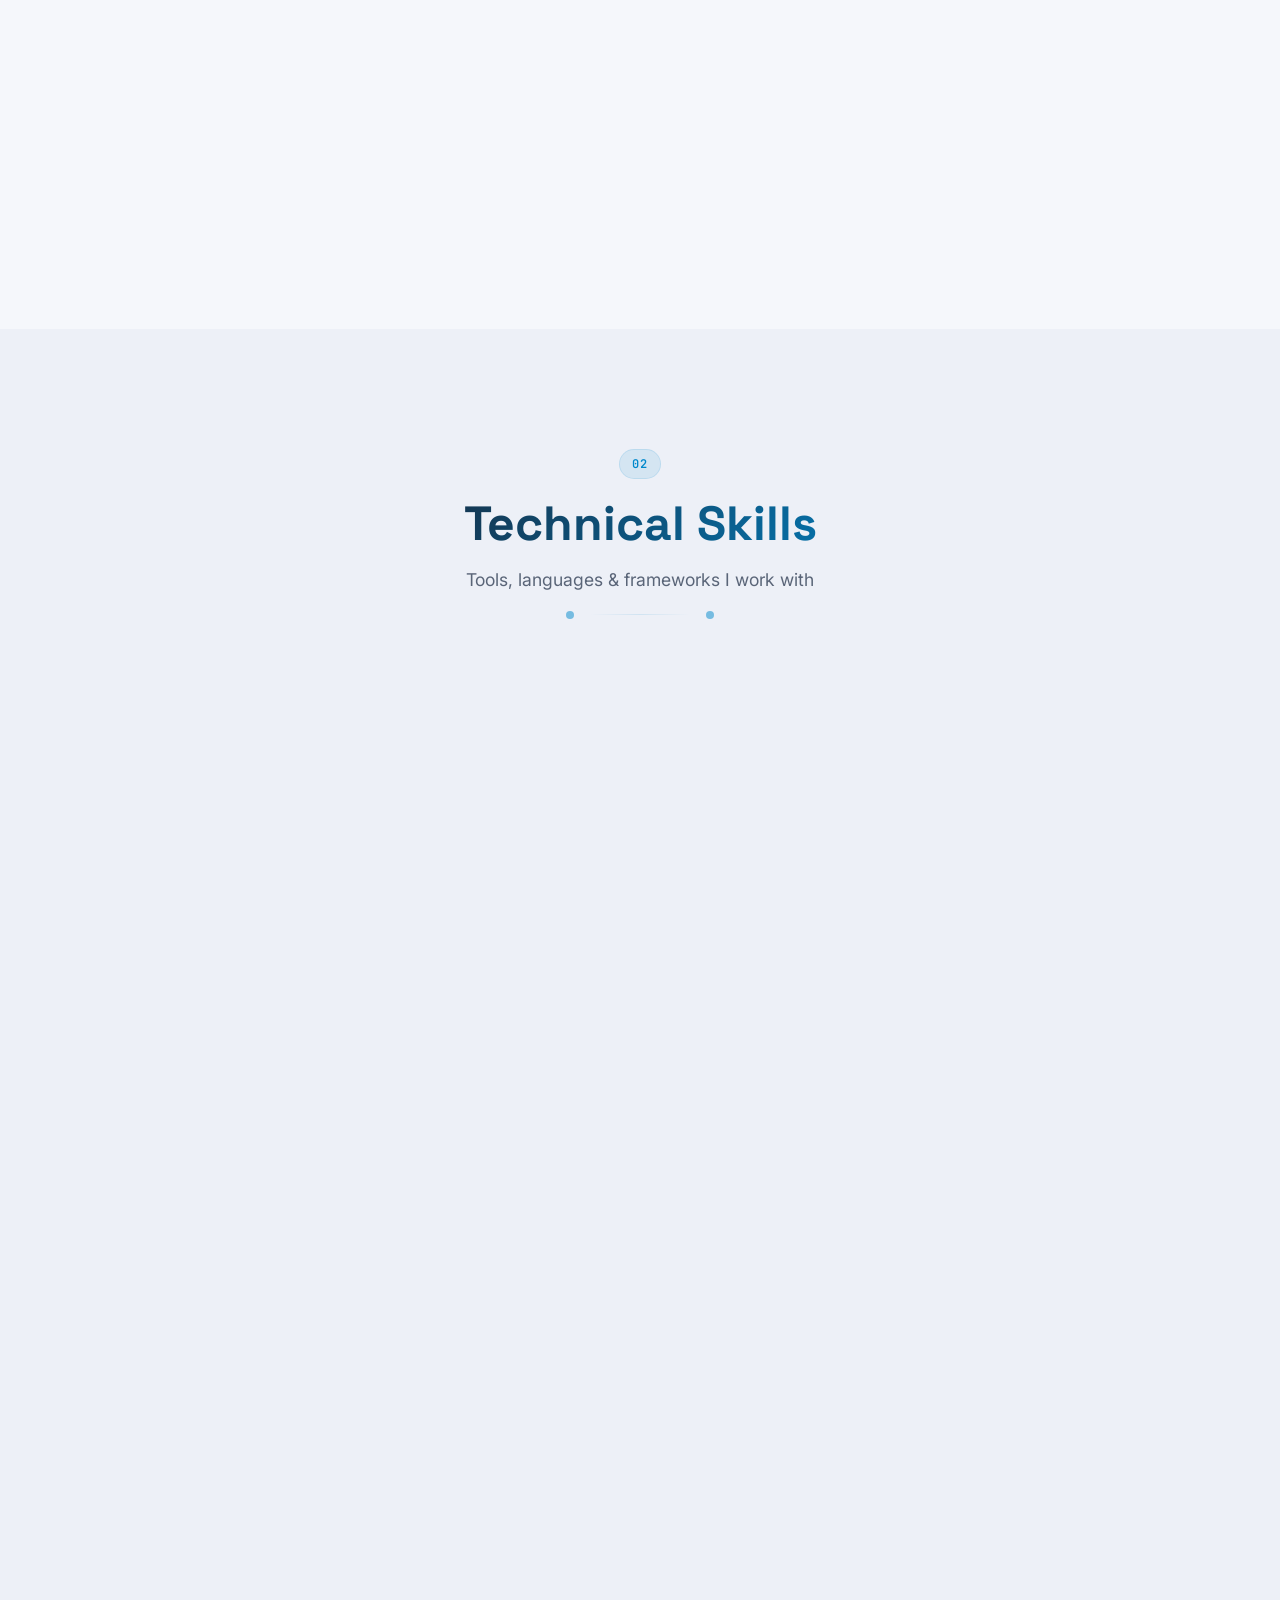
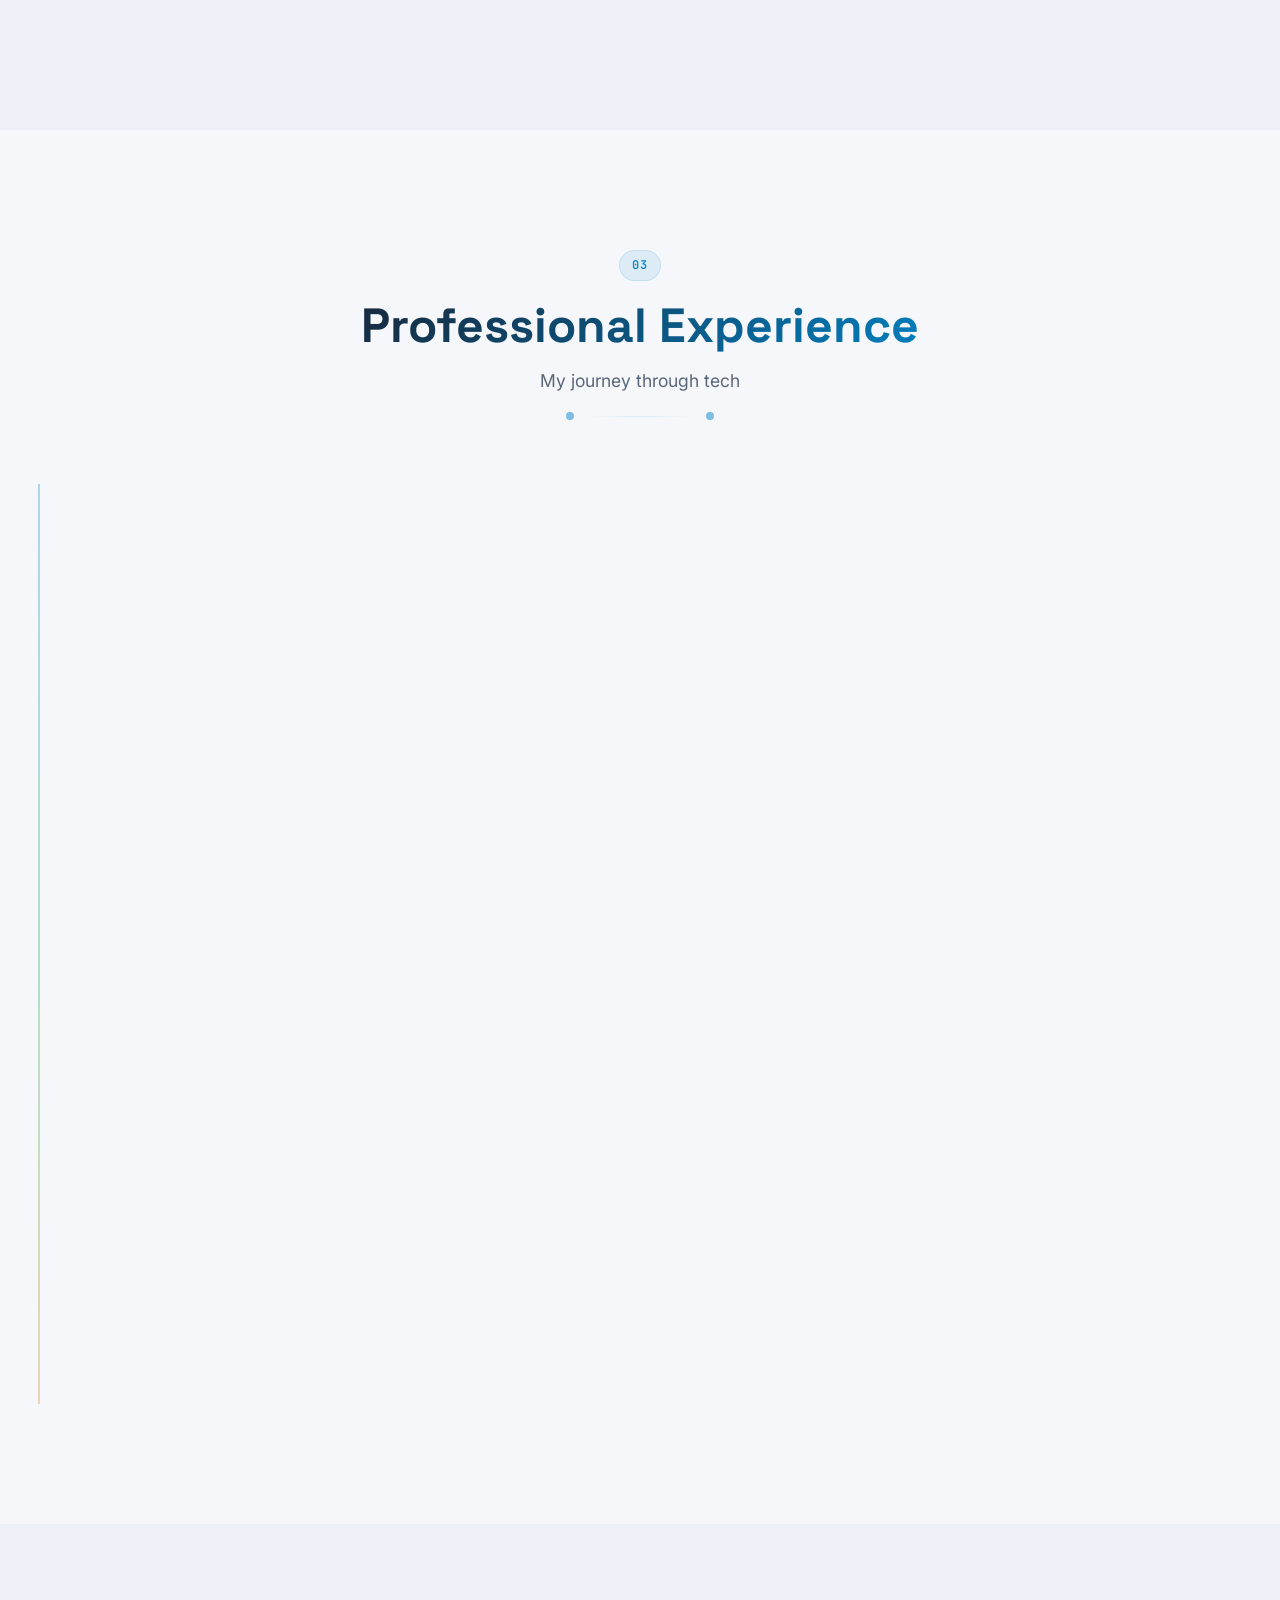
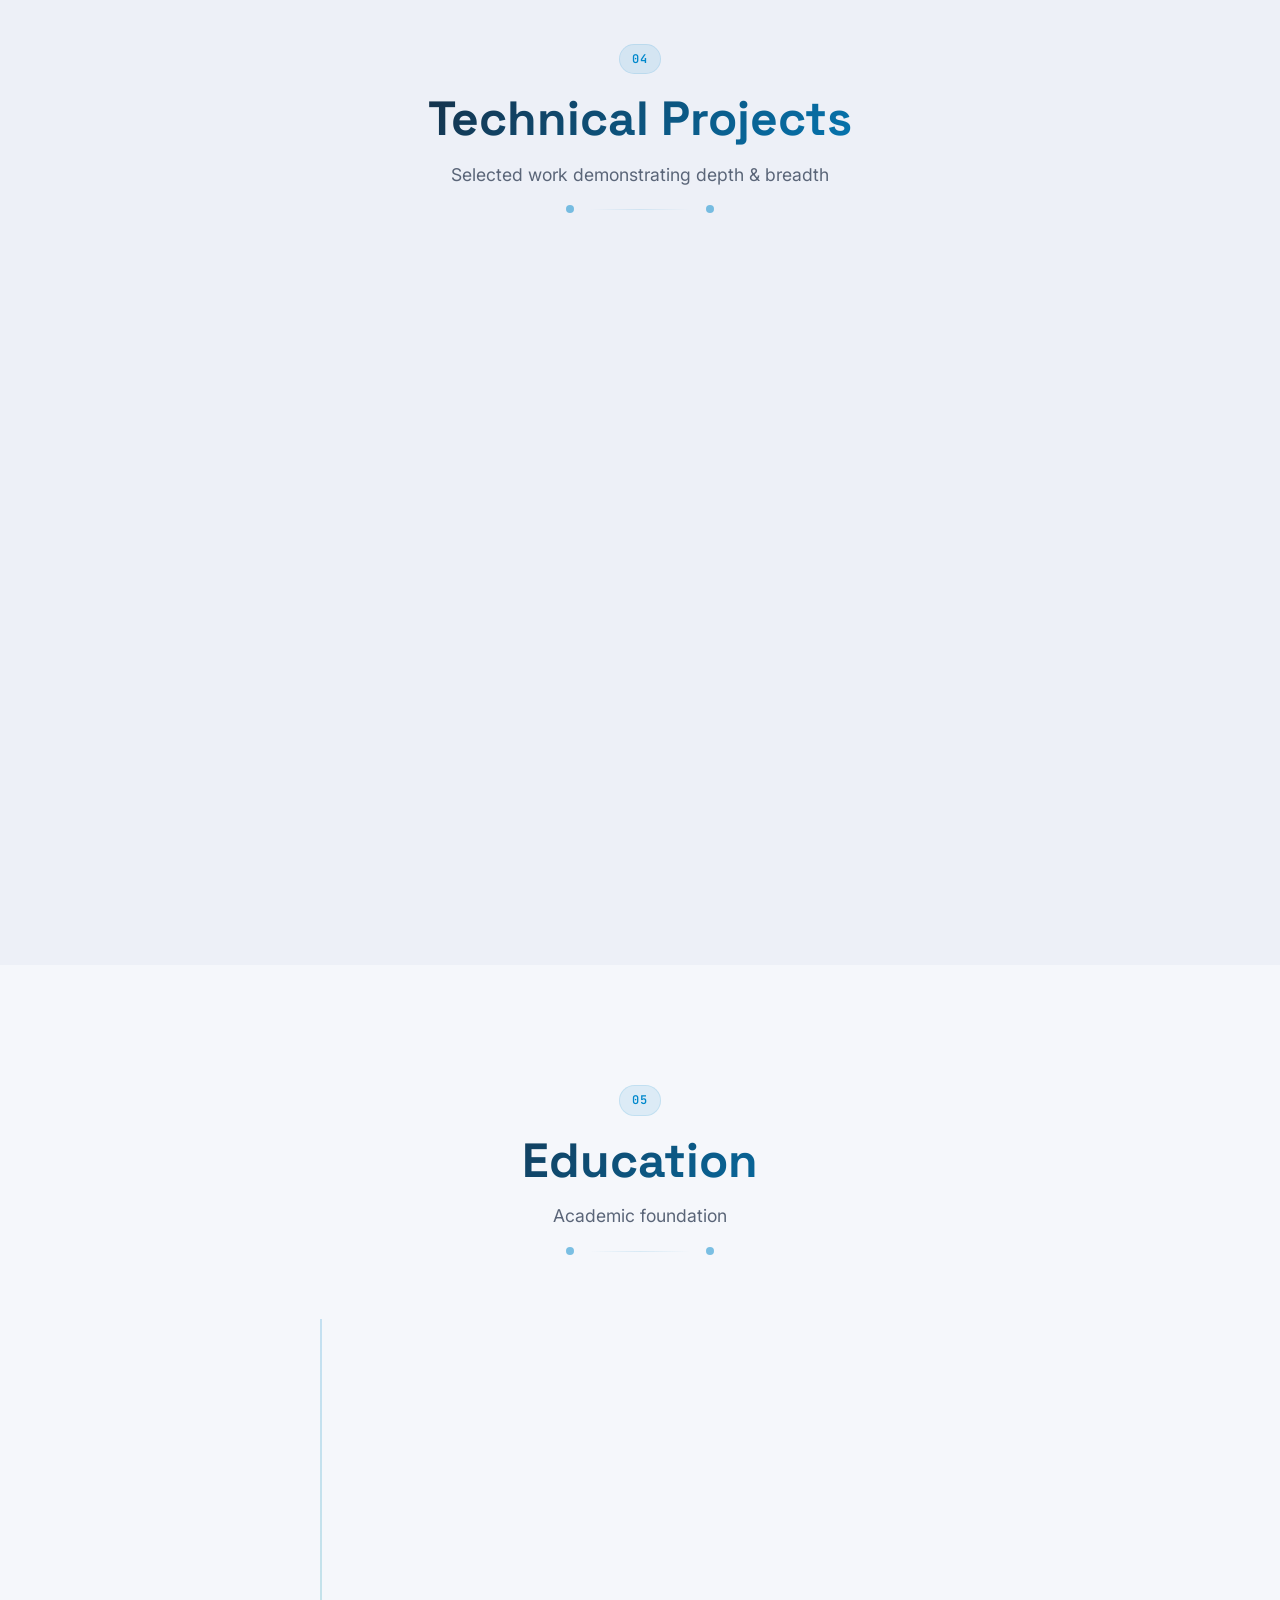
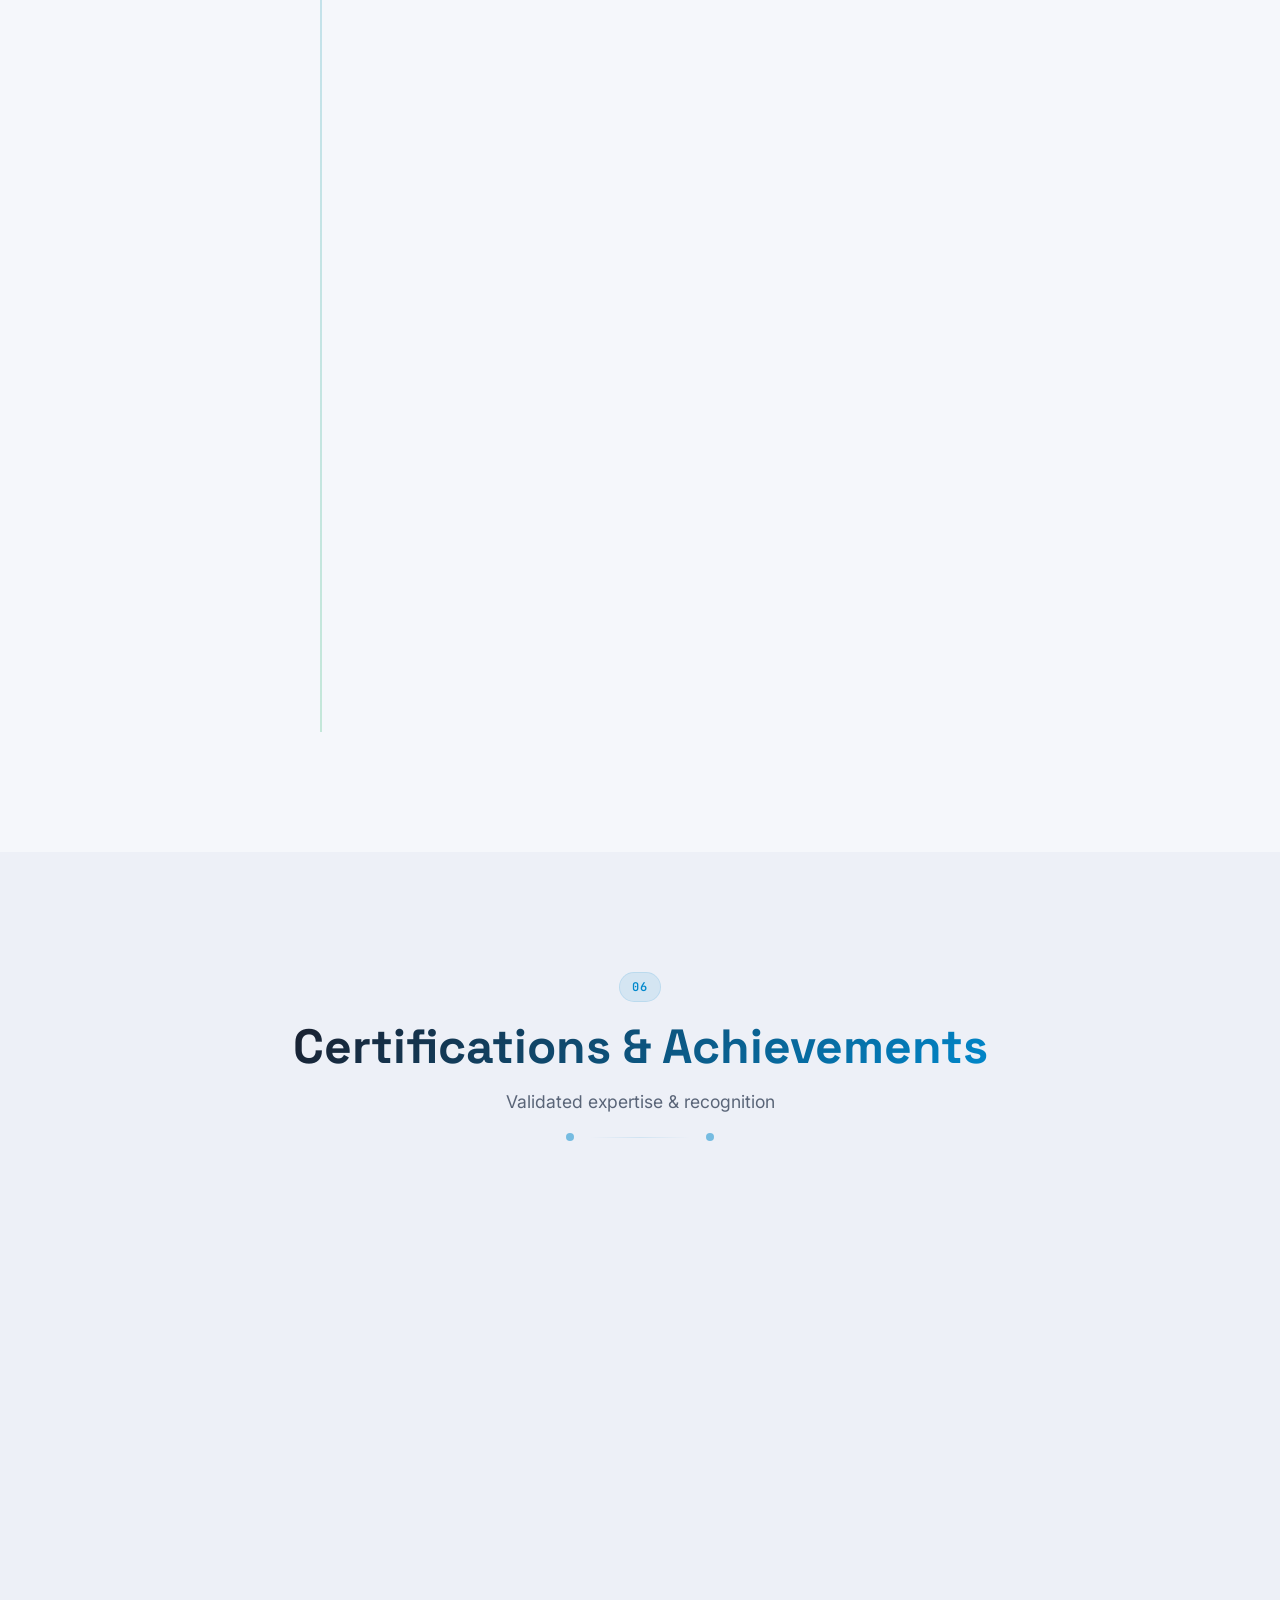
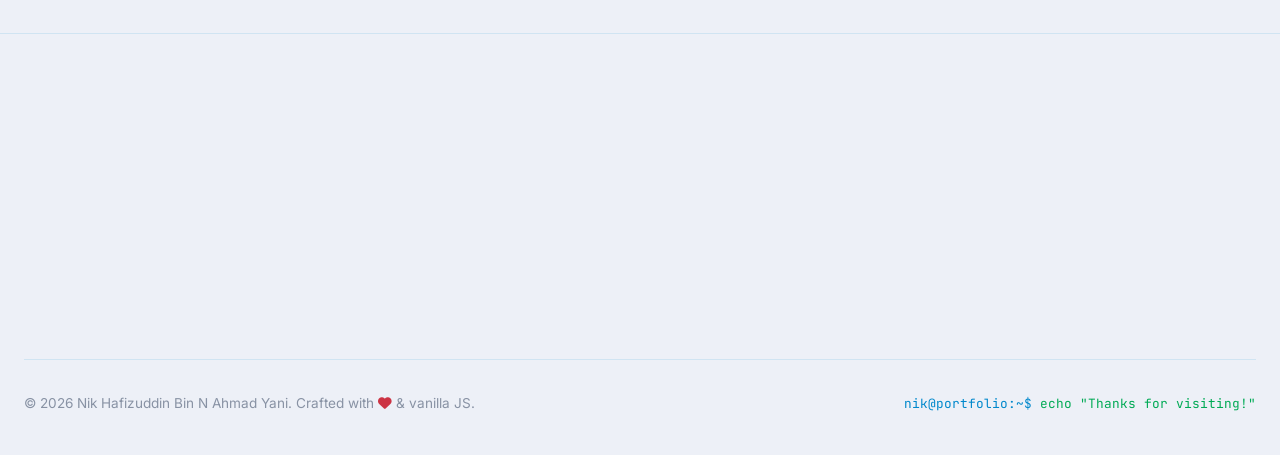
==== commit 5e8aaa0a: "Optimize UI/UX, SEO, and Performance" ====
--- a/index.html
+++ b/index.html
@@ -4,13 +4,26 @@
   <meta charset="UTF-8" />
   <meta name="viewport" content="width=device-width, initial-scale=1.0" />
   <meta name="description" content="Nik Hafizuddin Yani — Cybersecurity & IT Professional. Secure mobile development, network infrastructure, SOC operations." />
+  <meta name="keywords" content="Cybersecurity, IT Professional, System Engineer, Mobile Development, SOC, Portofolio, Nik Hafizuddin Yani" />
+  <meta name="author" content="Nik Hafizuddin Bin N Ahmad Yani" />
+  
+  <!-- Open Graph / Social Meta Tags -->
+  <meta property="og:title" content="Nik Hafizuddin Yani | Cybersecurity & IT Portfolio" />
+  <meta property="og:description" content="Cybersecurity & IT Professional. Secure mobile development, network infrastructure, SOC operations." />
+  <meta property="og:type" content="website" />
+  <meta property="og:url" content="https://hafizuddin-yani.github.io/" />
+  <!-- Twitter Card -->
+  <meta name="twitter:card" content="summary_large_image" />
+  <meta name="twitter:title" content="Nik Hafizuddin Yani | Cybersecurity & IT Portfolio" />
+  <meta name="twitter:description" content="Cybersecurity & IT Professional. Secure mobile development, network infrastructure, SOC operations." />
+  
   <meta name="theme-color" content="#0a0e17" />
   <!-- Keep local assets working both locally and when deployed in a subdirectory. -->
   <base href="./" />
   <title>Nik Hafizuddin Yani | Cybersecurity & IT Portfolio</title>
-
   <link rel="preconnect" href="https://fonts.googleapis.com" />
   <link rel="preconnect" href="https://fonts.gstatic.com" crossorigin />
+  <link rel="preload" as="style" href="https://fonts.googleapis.com/css2?family=JetBrains+Mono:wght@400;500;600;700&family=Space+Grotesk:wght@300;400;500;600;700&family=Inter:wght@300;400;500;600&display=swap" />
   <link href="https://fonts.googleapis.com/css2?family=JetBrains+Mono:wght@400;500;600;700&family=Space+Grotesk:wght@300;400;500;600;700&family=Inter:wght@300;400;500;600&display=swap" rel="stylesheet" />
   <link rel="stylesheet" href="https://cdnjs.cloudflare.com/ajax/libs/font-awesome/6.5.0/css/all.min.css" />
   <link rel="stylesheet" href="style.css" />
@@ -759,6 +772,6 @@
   <script type="module" src="js/modules/hero-animations.js"></script>
   <script type="module" src="js/modules/magnetic-ui.js"></script>
   <script type="module" src="js/modules/text-fx.js"></script>
-  <script src="script.js"></script>
+  <script src="script.js" defer></script>
 </body>
 </html>
--- a/style.css
+++ b/style.css
@@ -586,6 +586,7 @@
 .reveal {
   opacity: 0;
   transform: translateY(40px);
+  will-change: opacity, transform;
   transition: opacity 0.8s cubic-bezier(0.4, 0, 0.2, 1),
               transform 0.8s cubic-bezier(0.4, 0, 0.2, 1);
 }
@@ -2431,45 +2432,6 @@
   100% { width: 0%; left: 100%; }
 }
 
-/* ===== REVEAL UTILITIES ===== */
-.reveal {
-  opacity: 0;
-  transform: translateY(30px);
-  transition: opacity 0.8s cubic-bezier(0.4, 0, 0.2, 1),
-              transform 0.8s cubic-bezier(0.4, 0, 0.2, 1);
-}
-
-.reveal.visible {
-  opacity: 1;
-  transform: translateY(0);
-}
-
-.reveal-delay-1 { transition-delay: 0.1s; }
-.reveal-delay-2 { transition-delay: 0.2s; }
-.reveal-delay-3 { transition-delay: 0.3s; }
-.reveal-delay-4 { transition-delay: 0.4s; }
-.reveal-delay-5 { transition-delay: 0.5s; }
-.reveal-delay-6 { transition-delay: 0.6s; }
-
-/* Stagger container */
-.reveal-stagger > * {
-  opacity: 0;
-  transform: translateY(30px);
-  transition: opacity 0.6s ease, transform 0.6s ease;
-}
-
-.reveal-stagger.visible > * {
-  opacity: 1;
-  transform: translateY(0);
-}
-
-.reveal-stagger > *:nth-child(1) { transition-delay: 0.05s; }
-.reveal-stagger > *:nth-child(2) { transition-delay: 0.1s; }
-.reveal-stagger > *:nth-child(3) { transition-delay: 0.15s; }
-.reveal-stagger > *:nth-child(4) { transition-delay: 0.2s; }
-.reveal-stagger > *:nth-child(5) { transition-delay: 0.25s; }
-.reveal-stagger > *:nth-child(6) { transition-delay: 0.3s; }
-
 /* Decrypt text initial state */
 [data-decrypt] {
   opacity: 0;
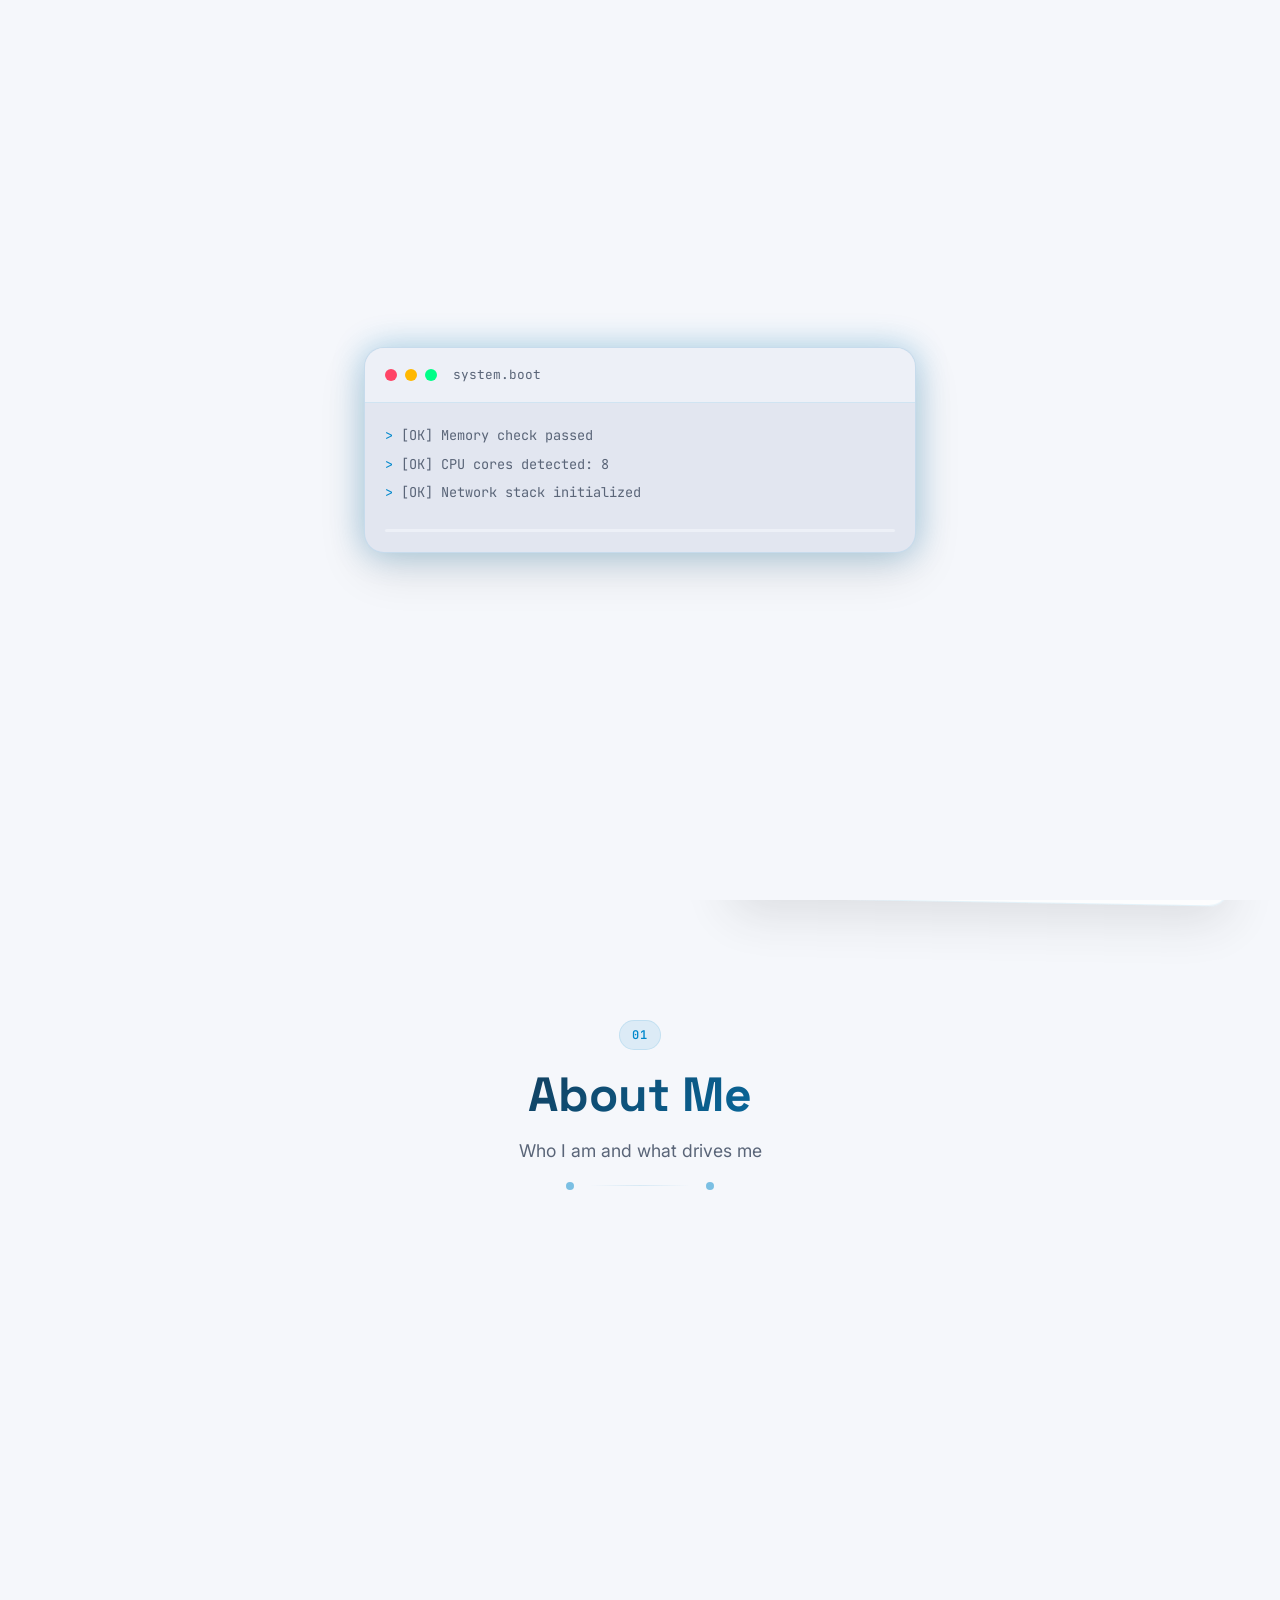
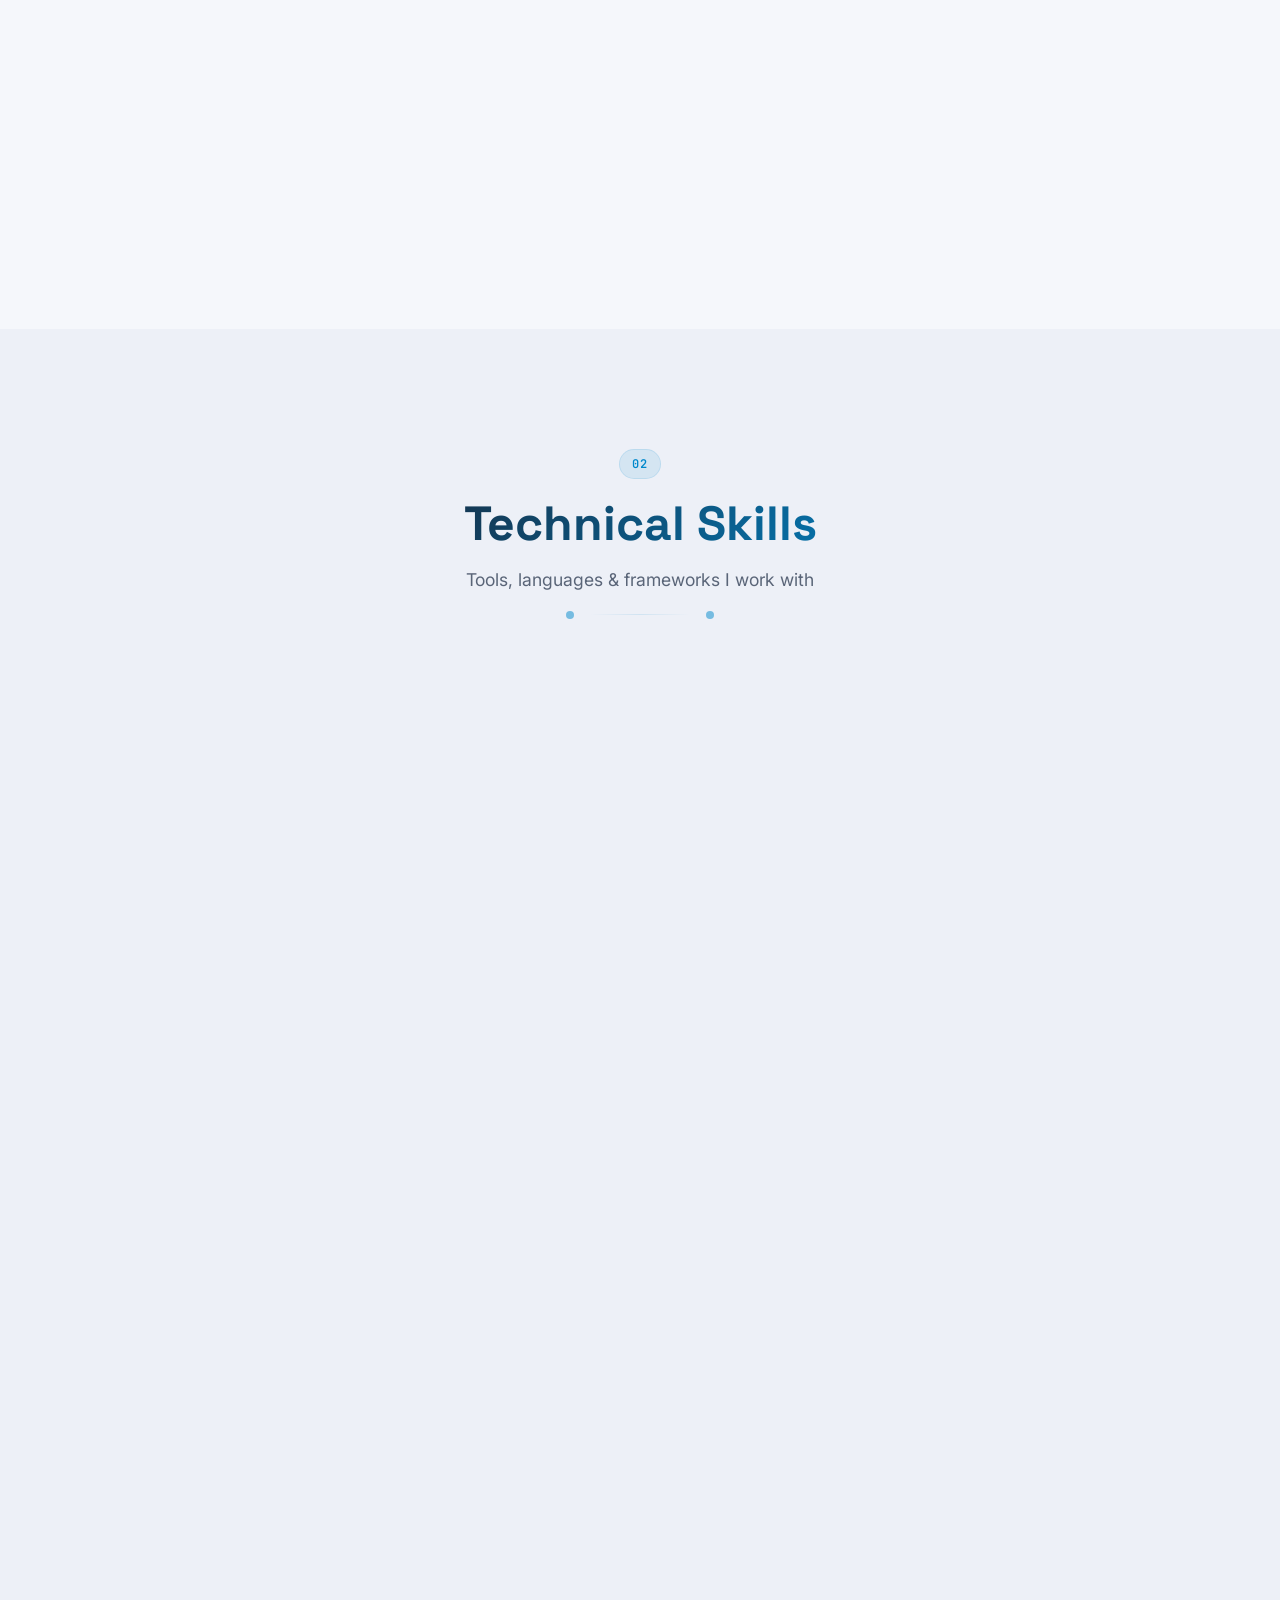
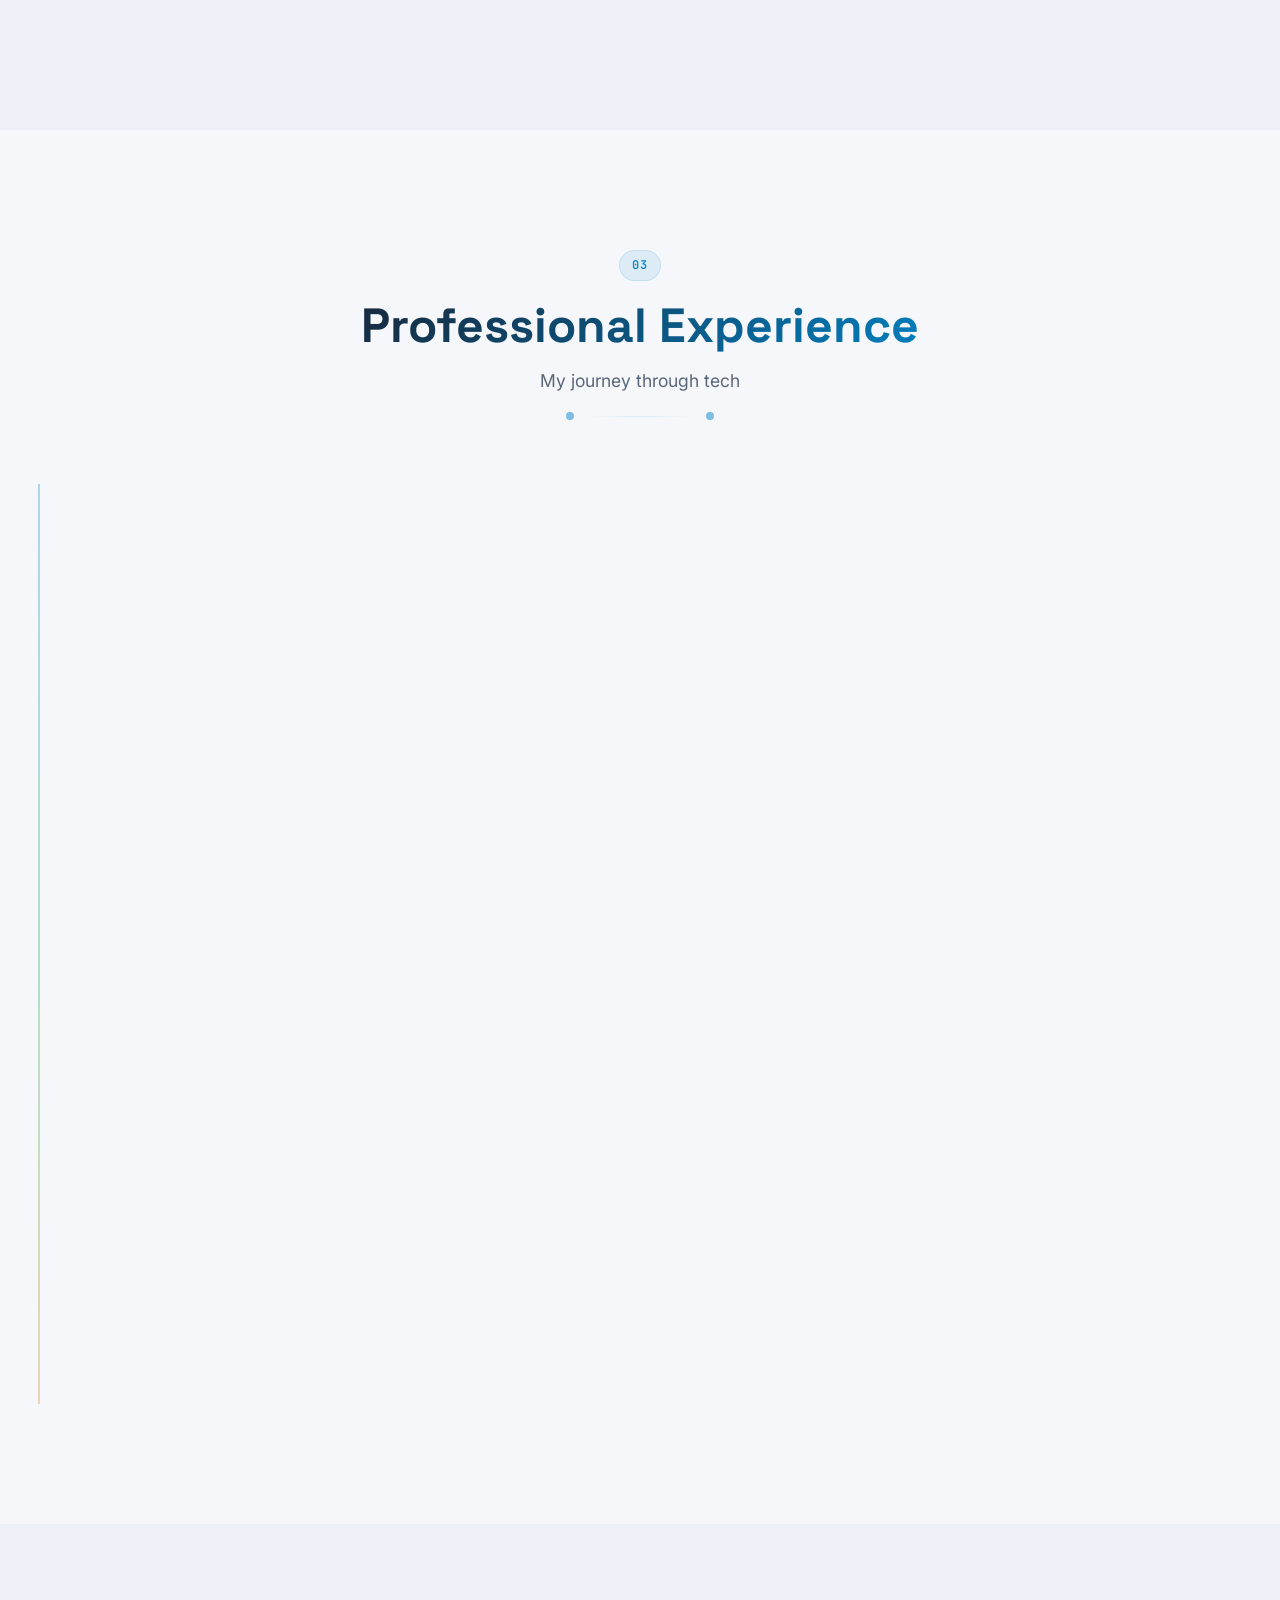
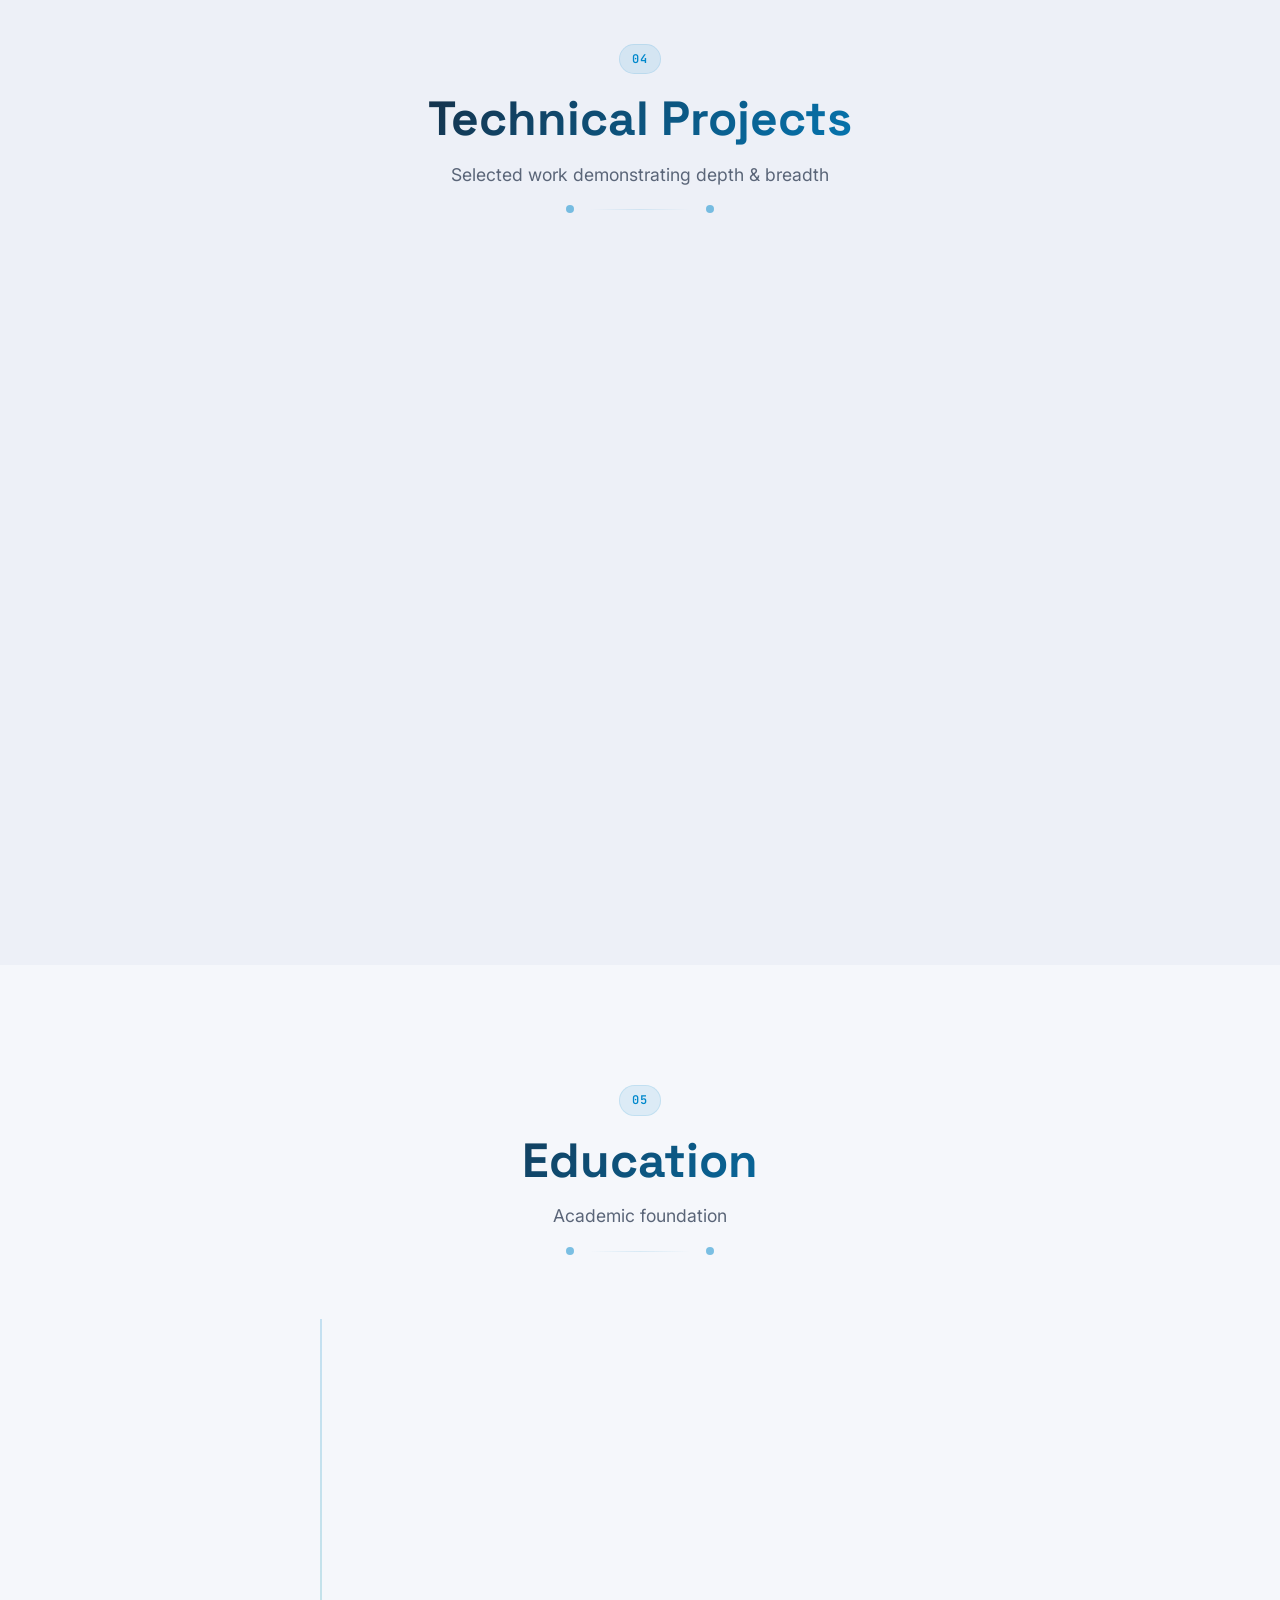
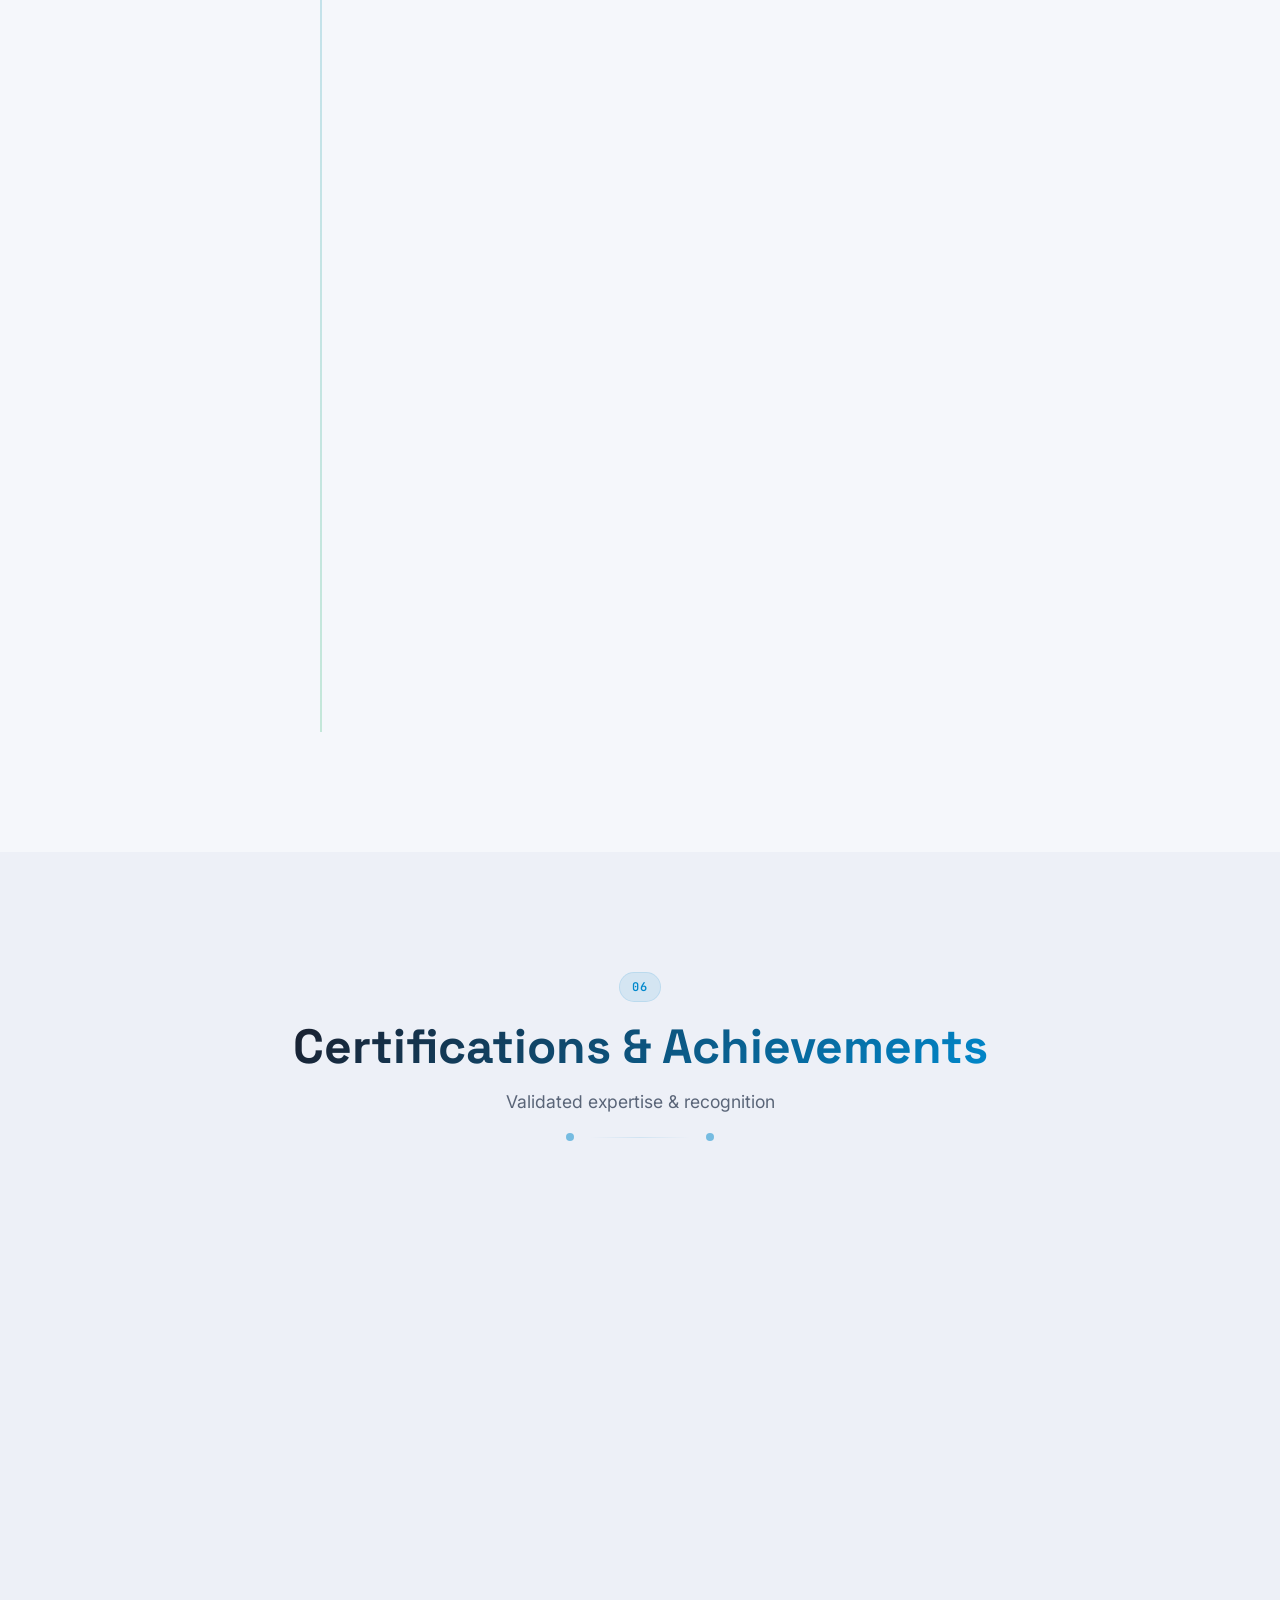
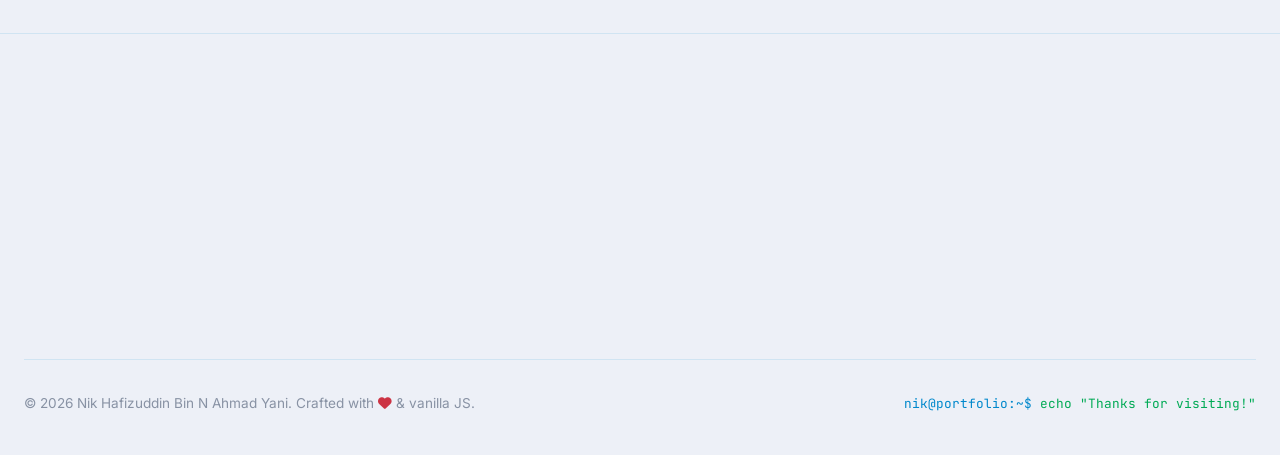
==== commit 83c1344c: "Fix base href breaking GitHub Pages deployment" ====
--- a/index.html
+++ b/index.html
@@ -18,8 +18,7 @@
   <meta name="twitter:description" content="Cybersecurity & IT Professional. Secure mobile development, network infrastructure, SOC operations." />
   
   <meta name="theme-color" content="#0a0e17" />
-  <!-- Keep local assets working both locally and when deployed in a subdirectory. -->
-  <base href="./" />
+  <!-- Removed base href as it causes issues on GitHub pages when visited without trailing slash -->
   <title>Nik Hafizuddin Yani | Cybersecurity & IT Portfolio</title>
   <link rel="preconnect" href="https://fonts.googleapis.com" />
   <link rel="preconnect" href="https://fonts.gstatic.com" crossorigin />
@@ -772,6 +771,6 @@
   <script type="module" src="js/modules/hero-animations.js"></script>
   <script type="module" src="js/modules/magnetic-ui.js"></script>
   <script type="module" src="js/modules/text-fx.js"></script>
-  <script src="script.js" defer></script>
+  <script src="script.js"></script>
 </body>
 </html>
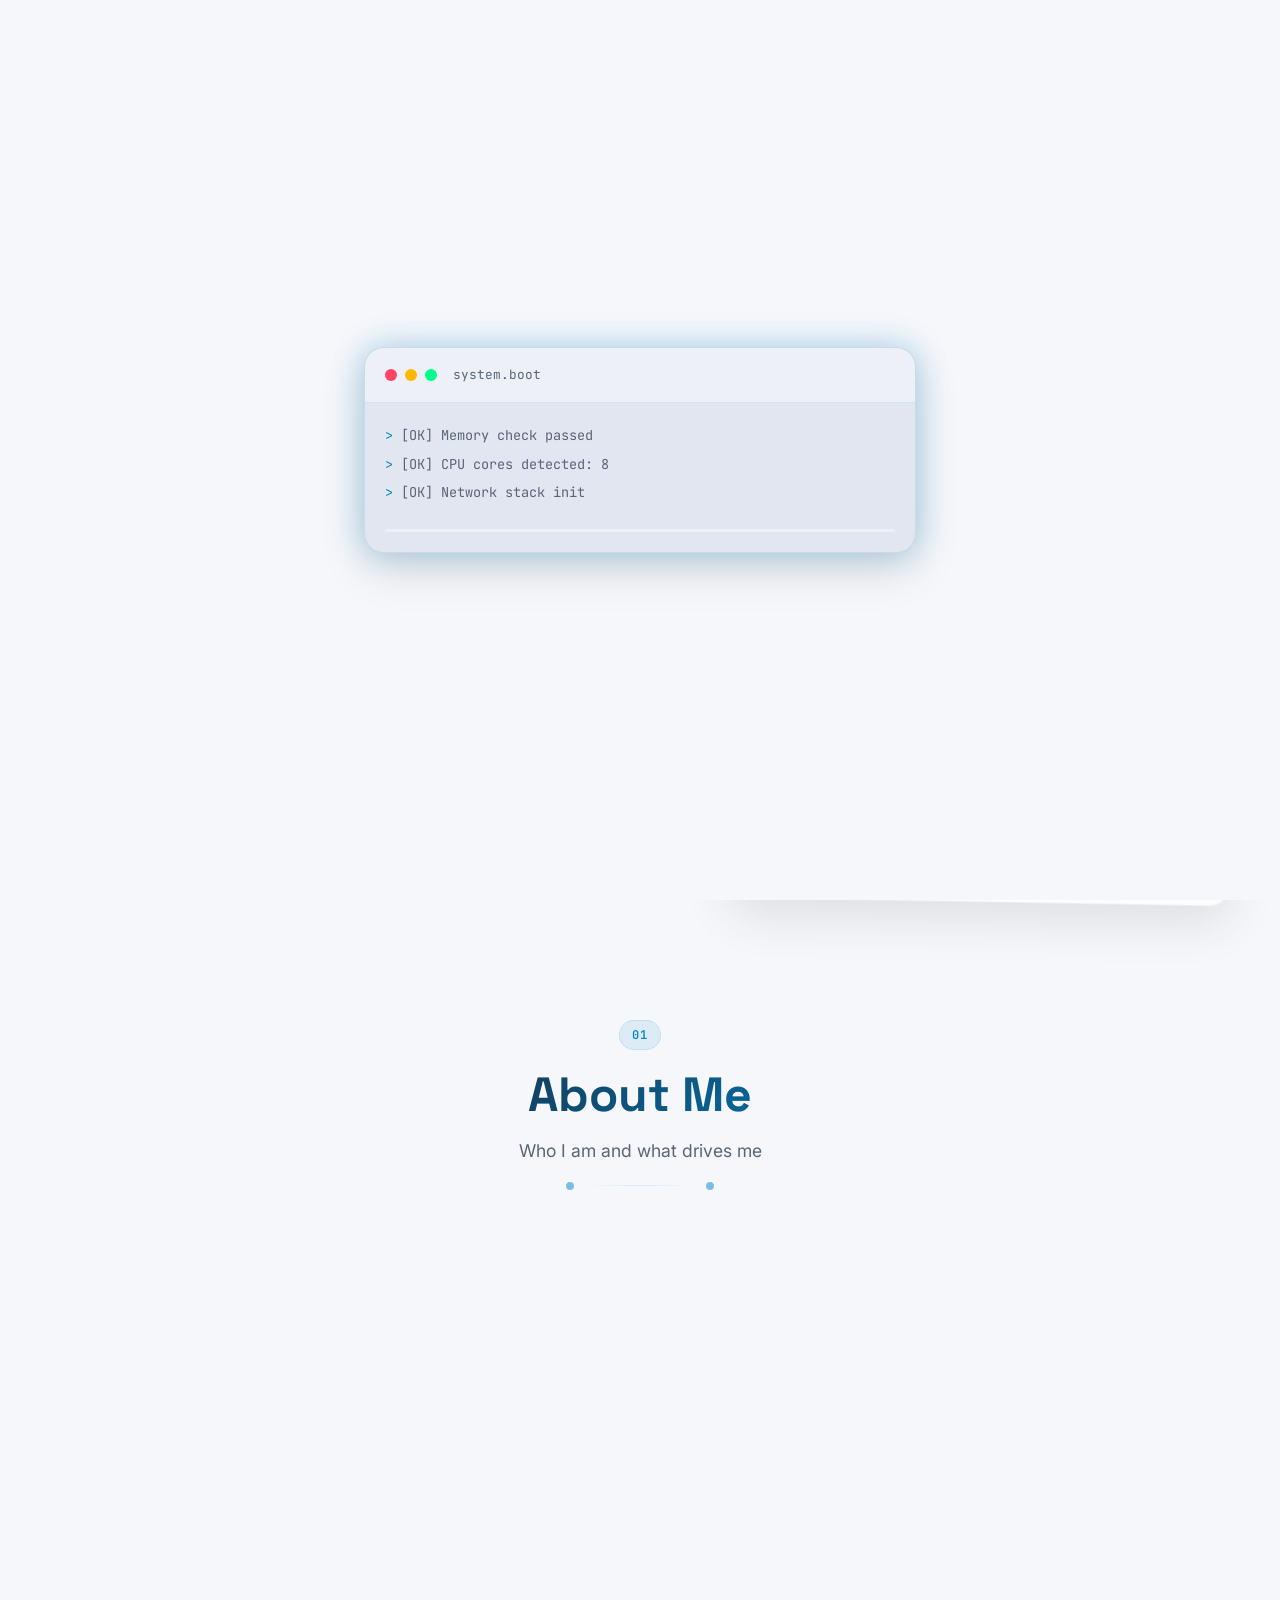
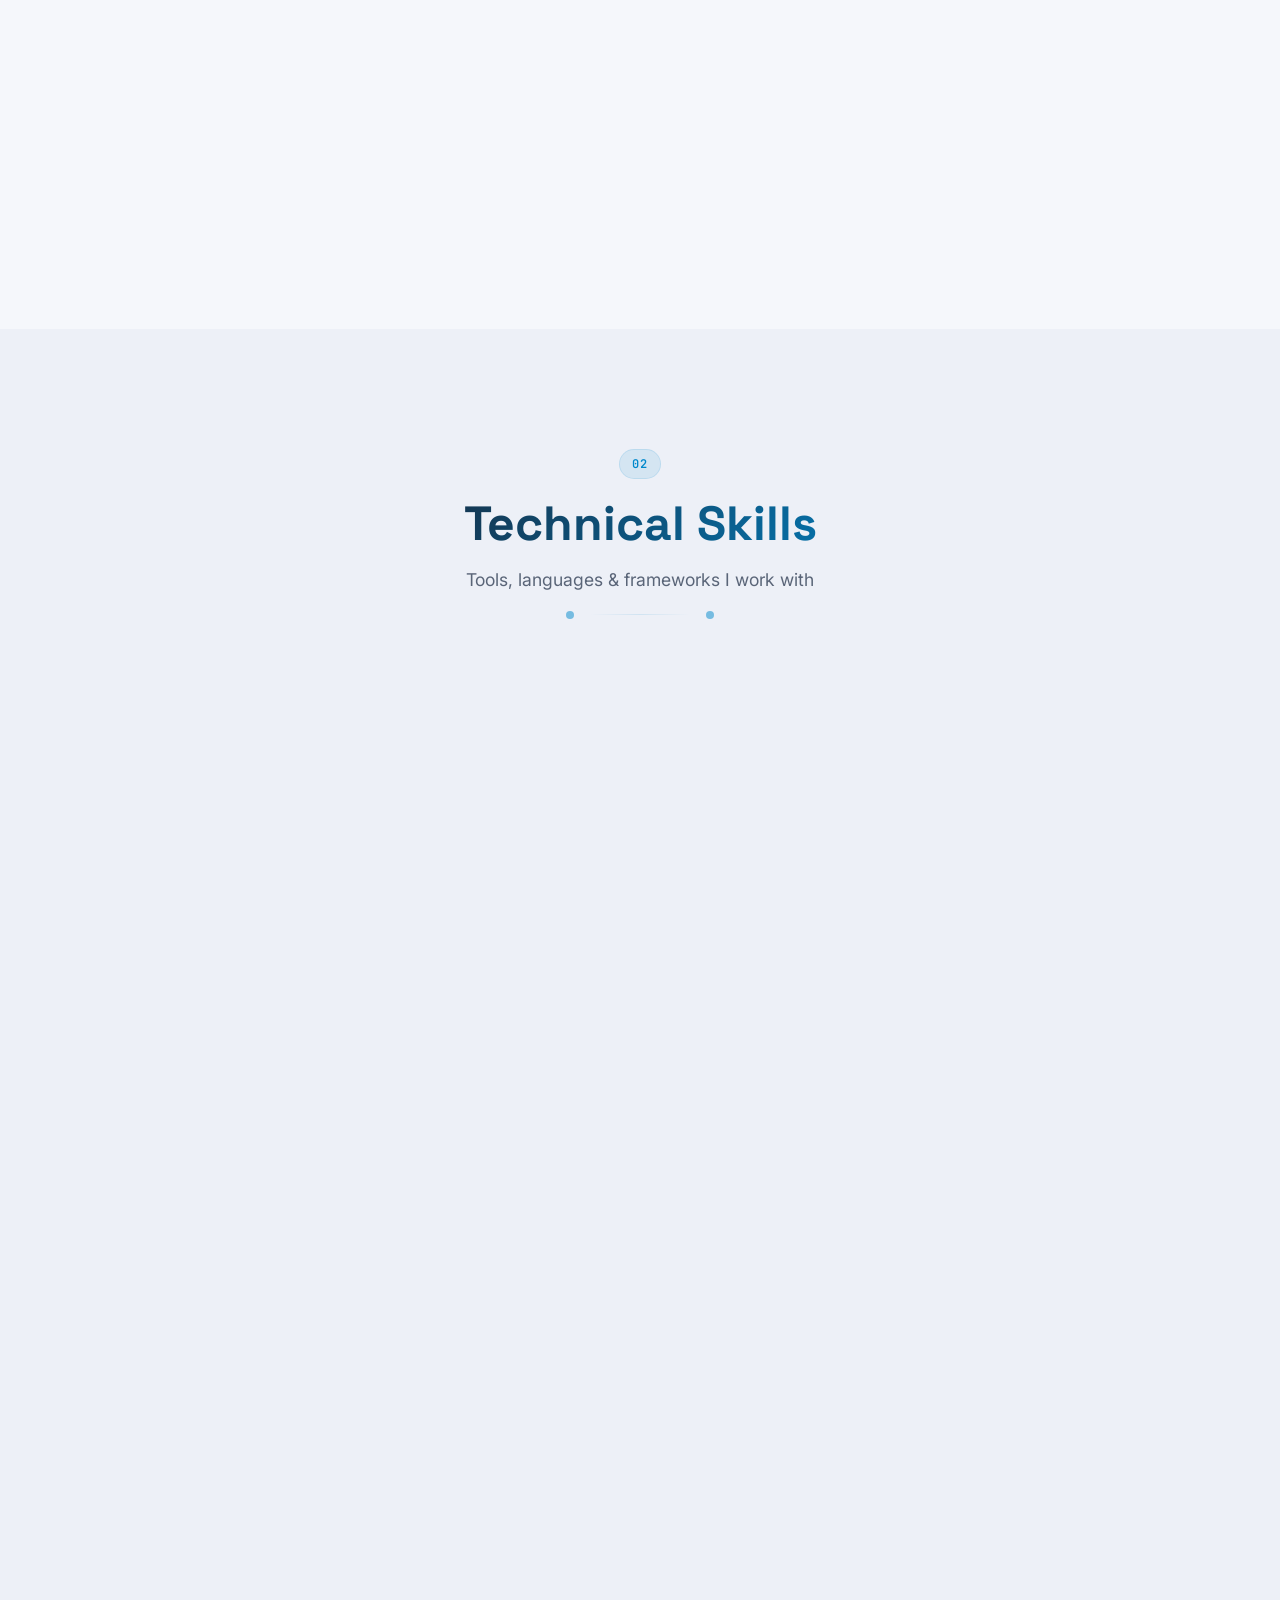
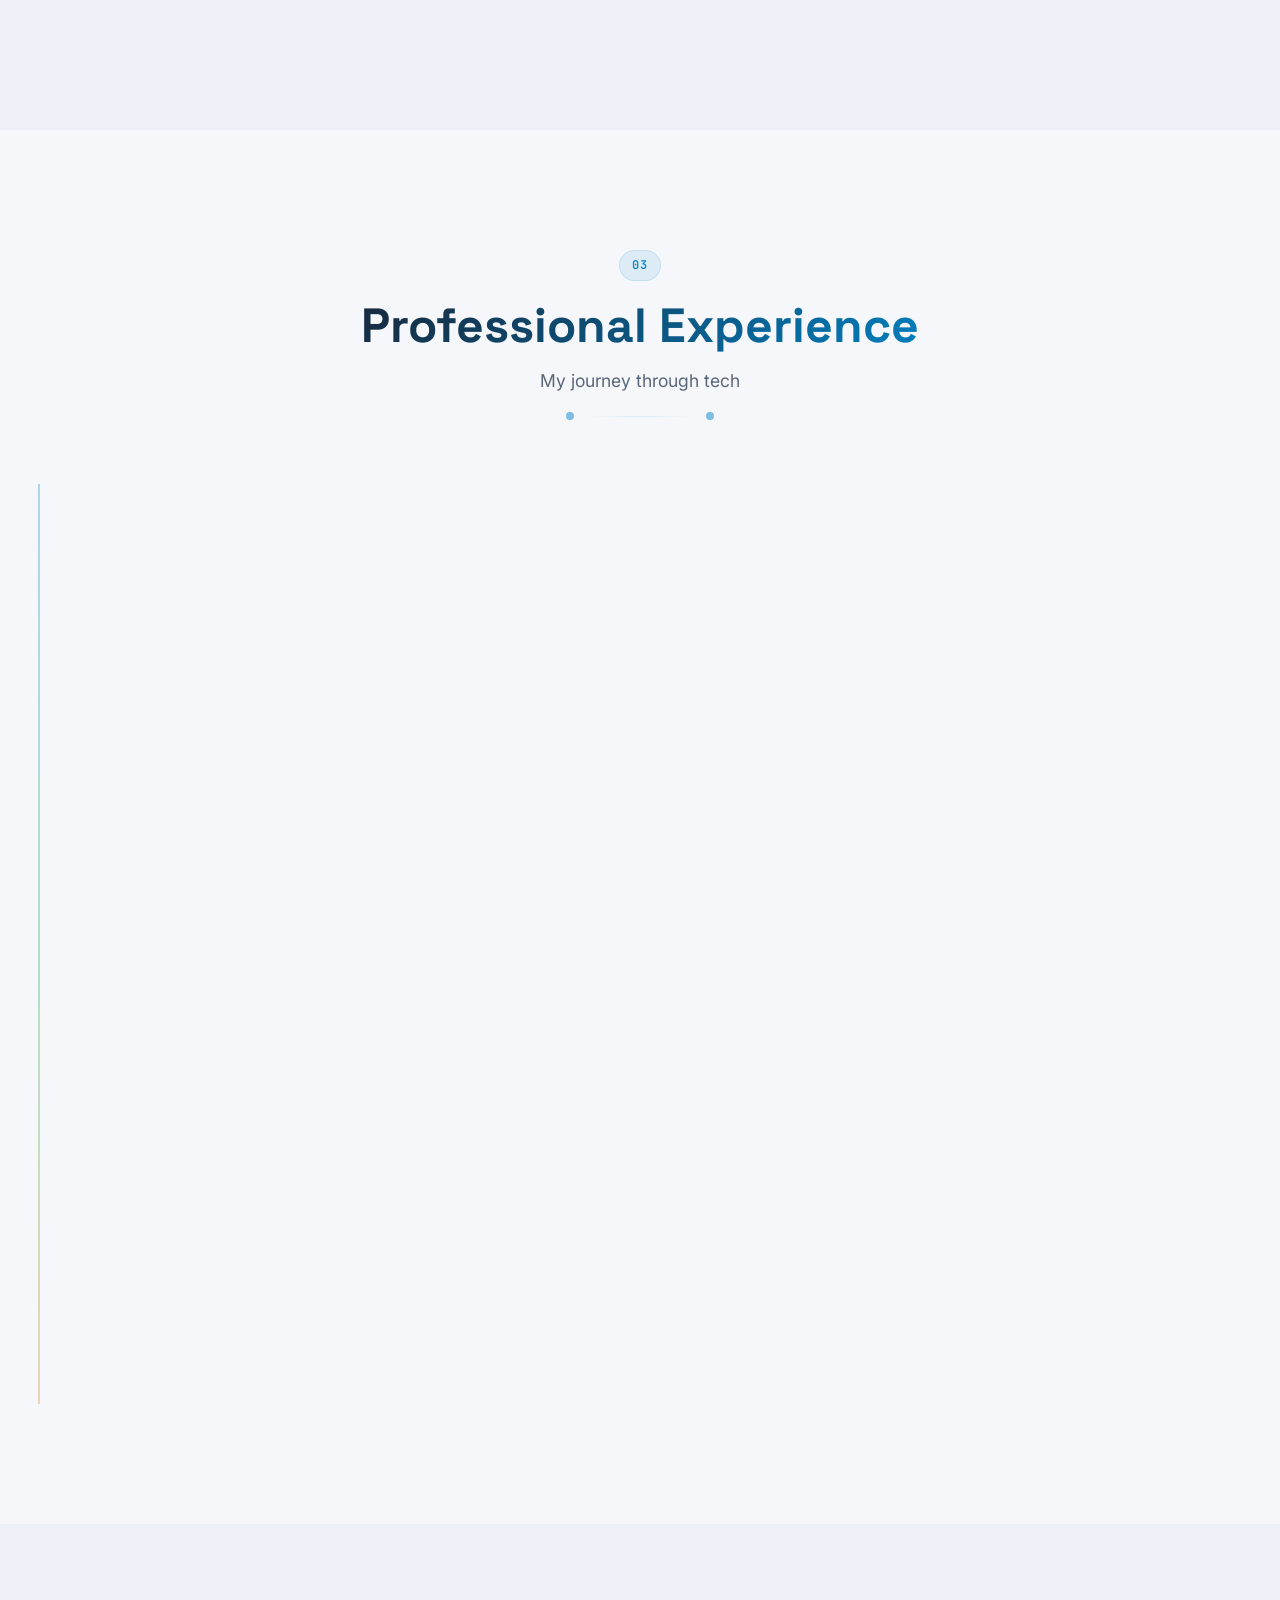
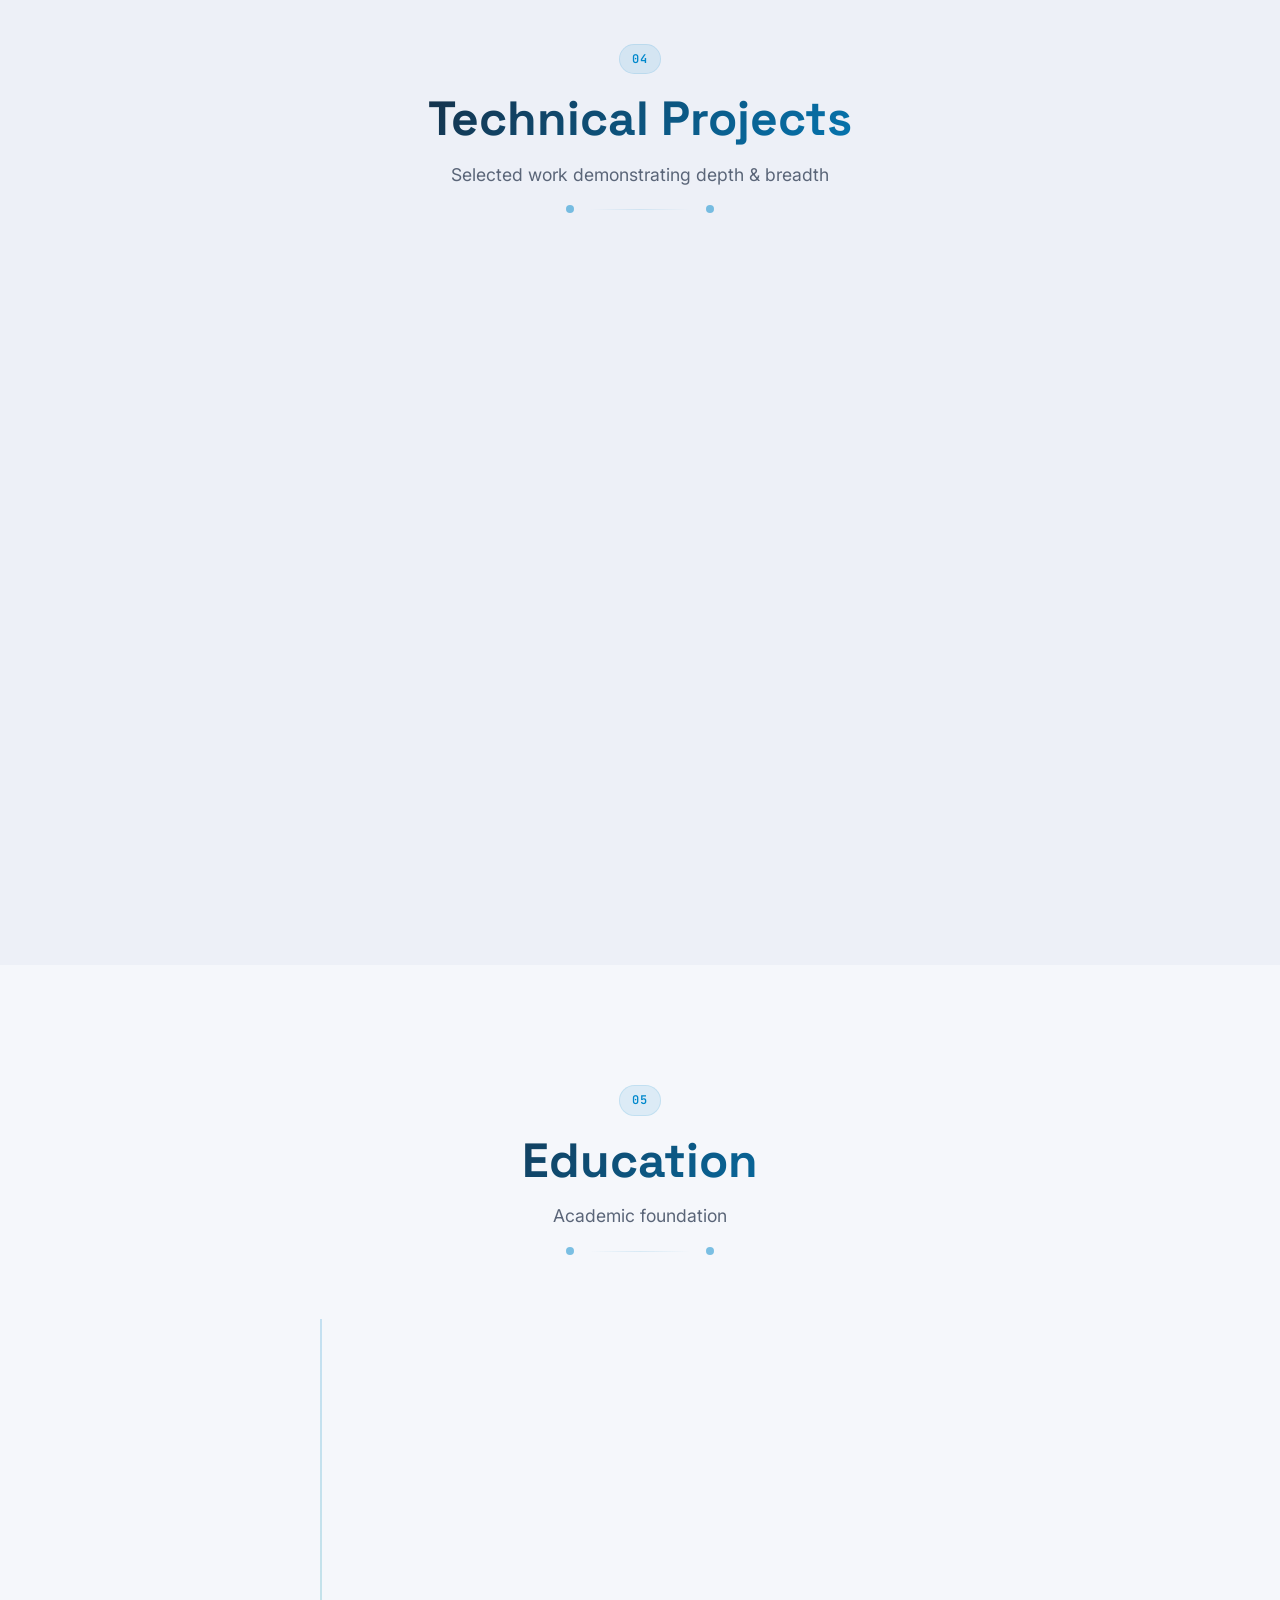
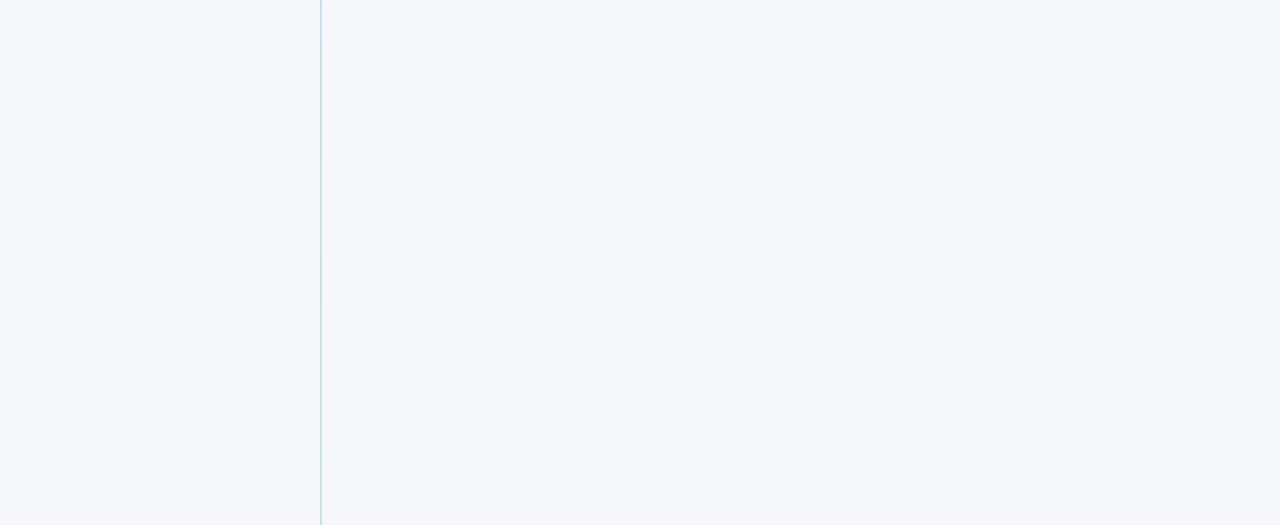
==== commit b6152dac: "Add resume download and fix blank page issue" ====
--- a/index.html
+++ b/index.html
@@ -179,10 +179,10 @@
               <span>Get In Touch</span>
               <i class="fas fa-paper-plane" aria-hidden="true"></i>
             </a>
-            <button class="btn btn-ghost" id="download-cv" aria-label="Download CV">
+            <a href="Nik_Hafizuddin_Resume.txt" download="Nik_Hafizuddin_Resume.txt" class="btn btn-ghost" id="download-cv" aria-label="Download CV">
               <i class="fas fa-download" aria-hidden="true"></i>
               <span>Download CV</span>
-            </button>
+            </a>
           </div>
 
           <div class="hero-socials">
